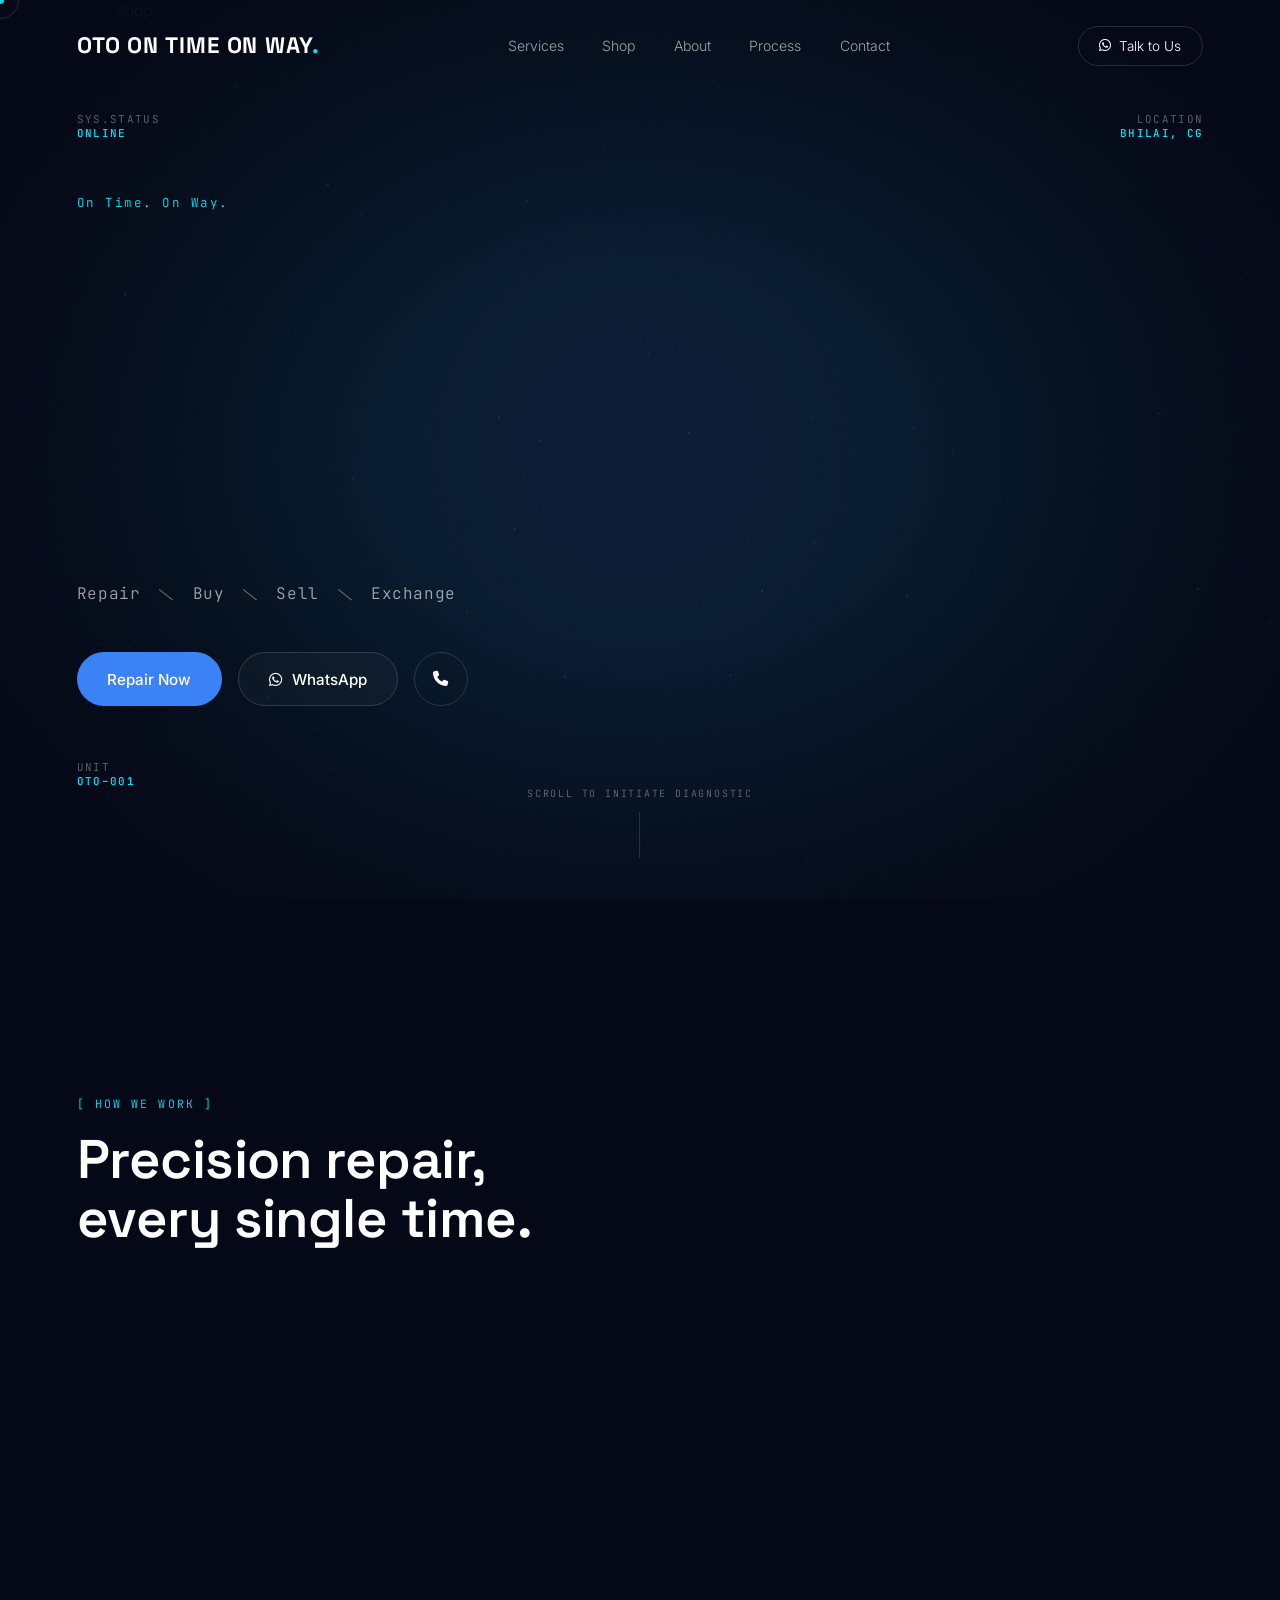
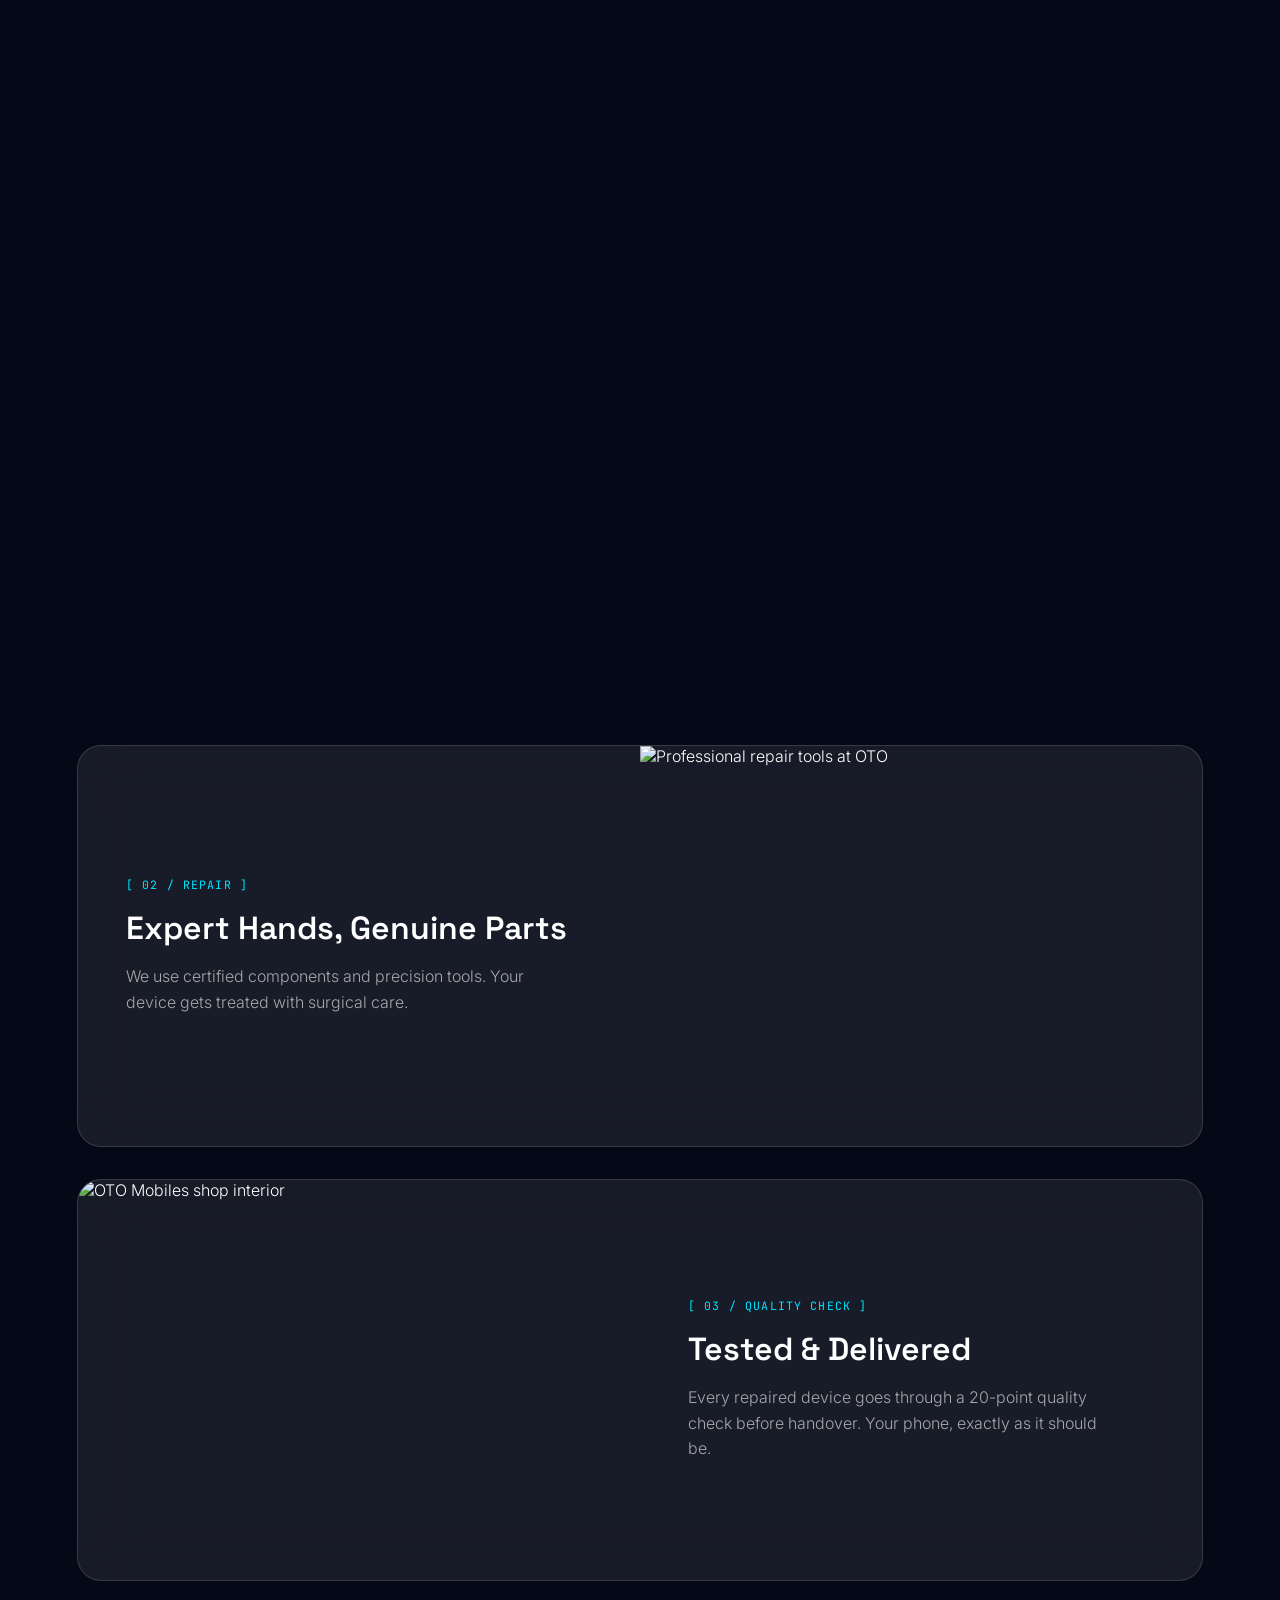
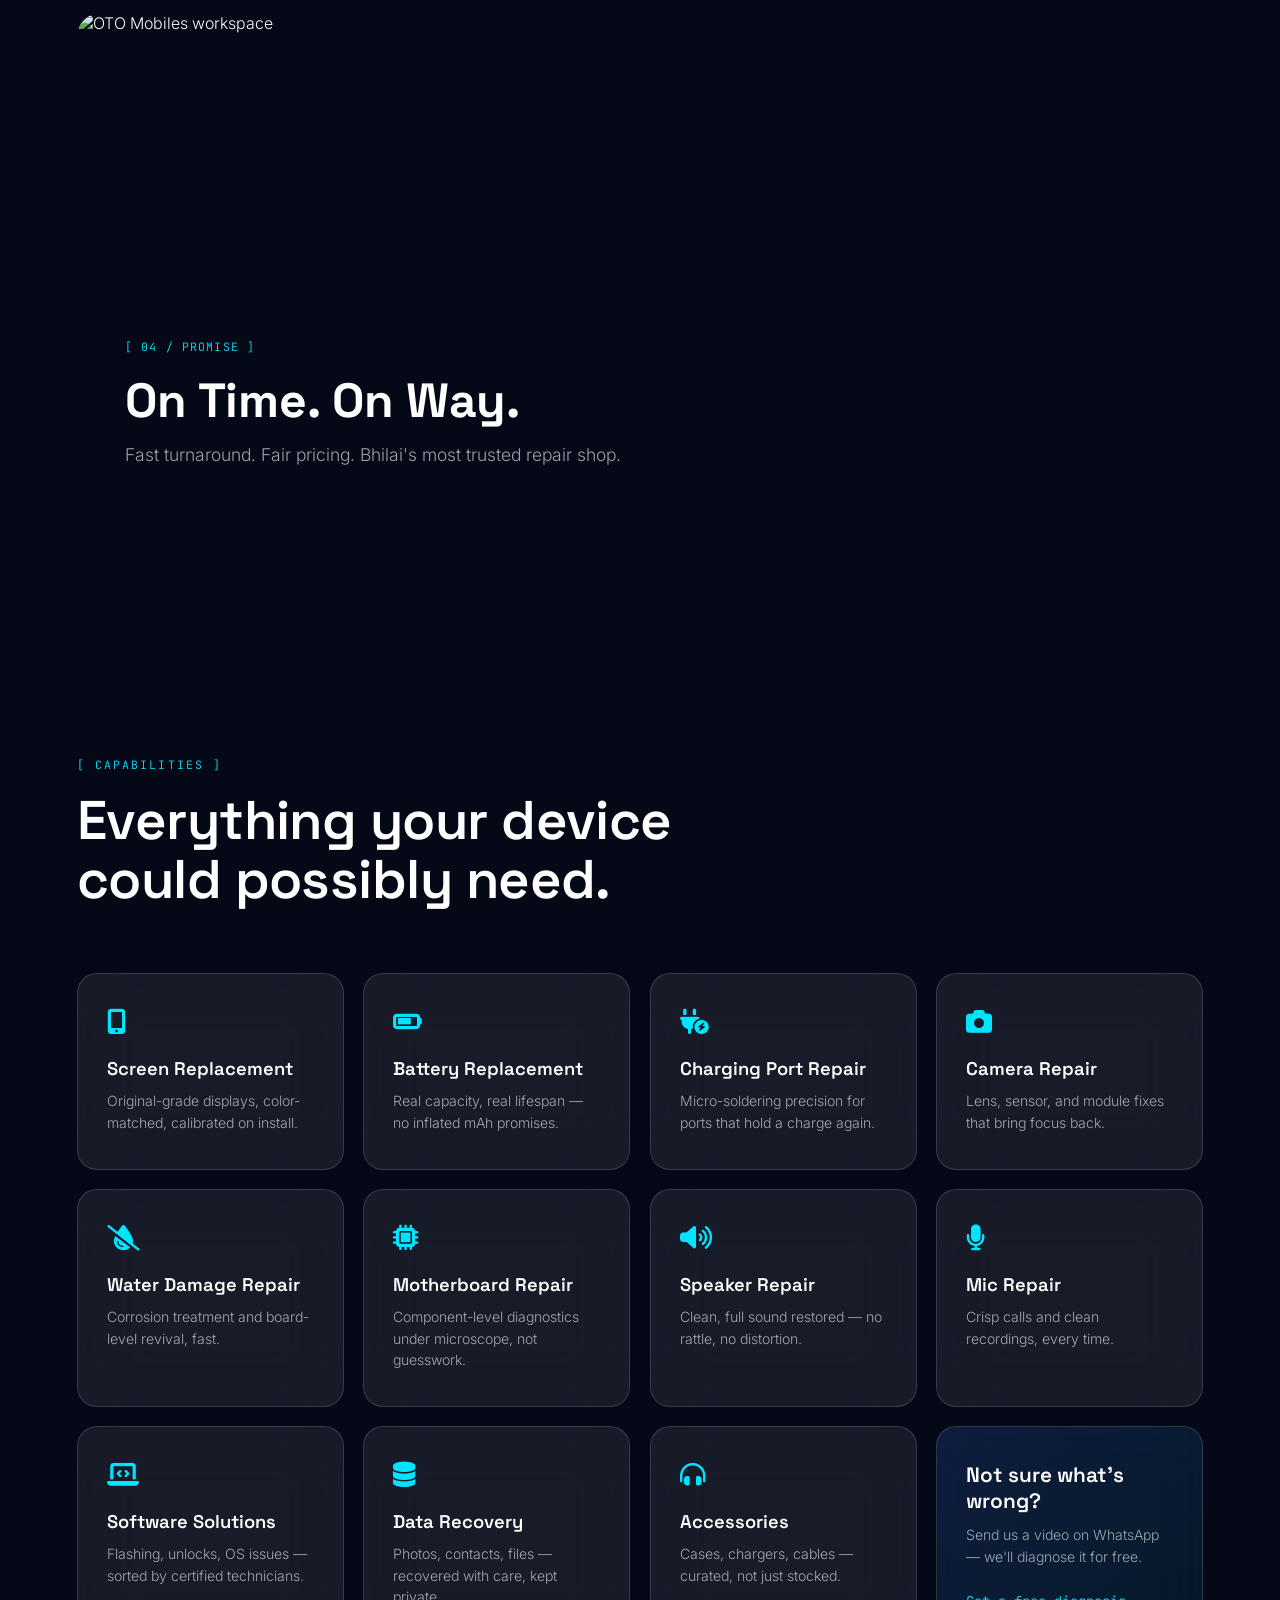
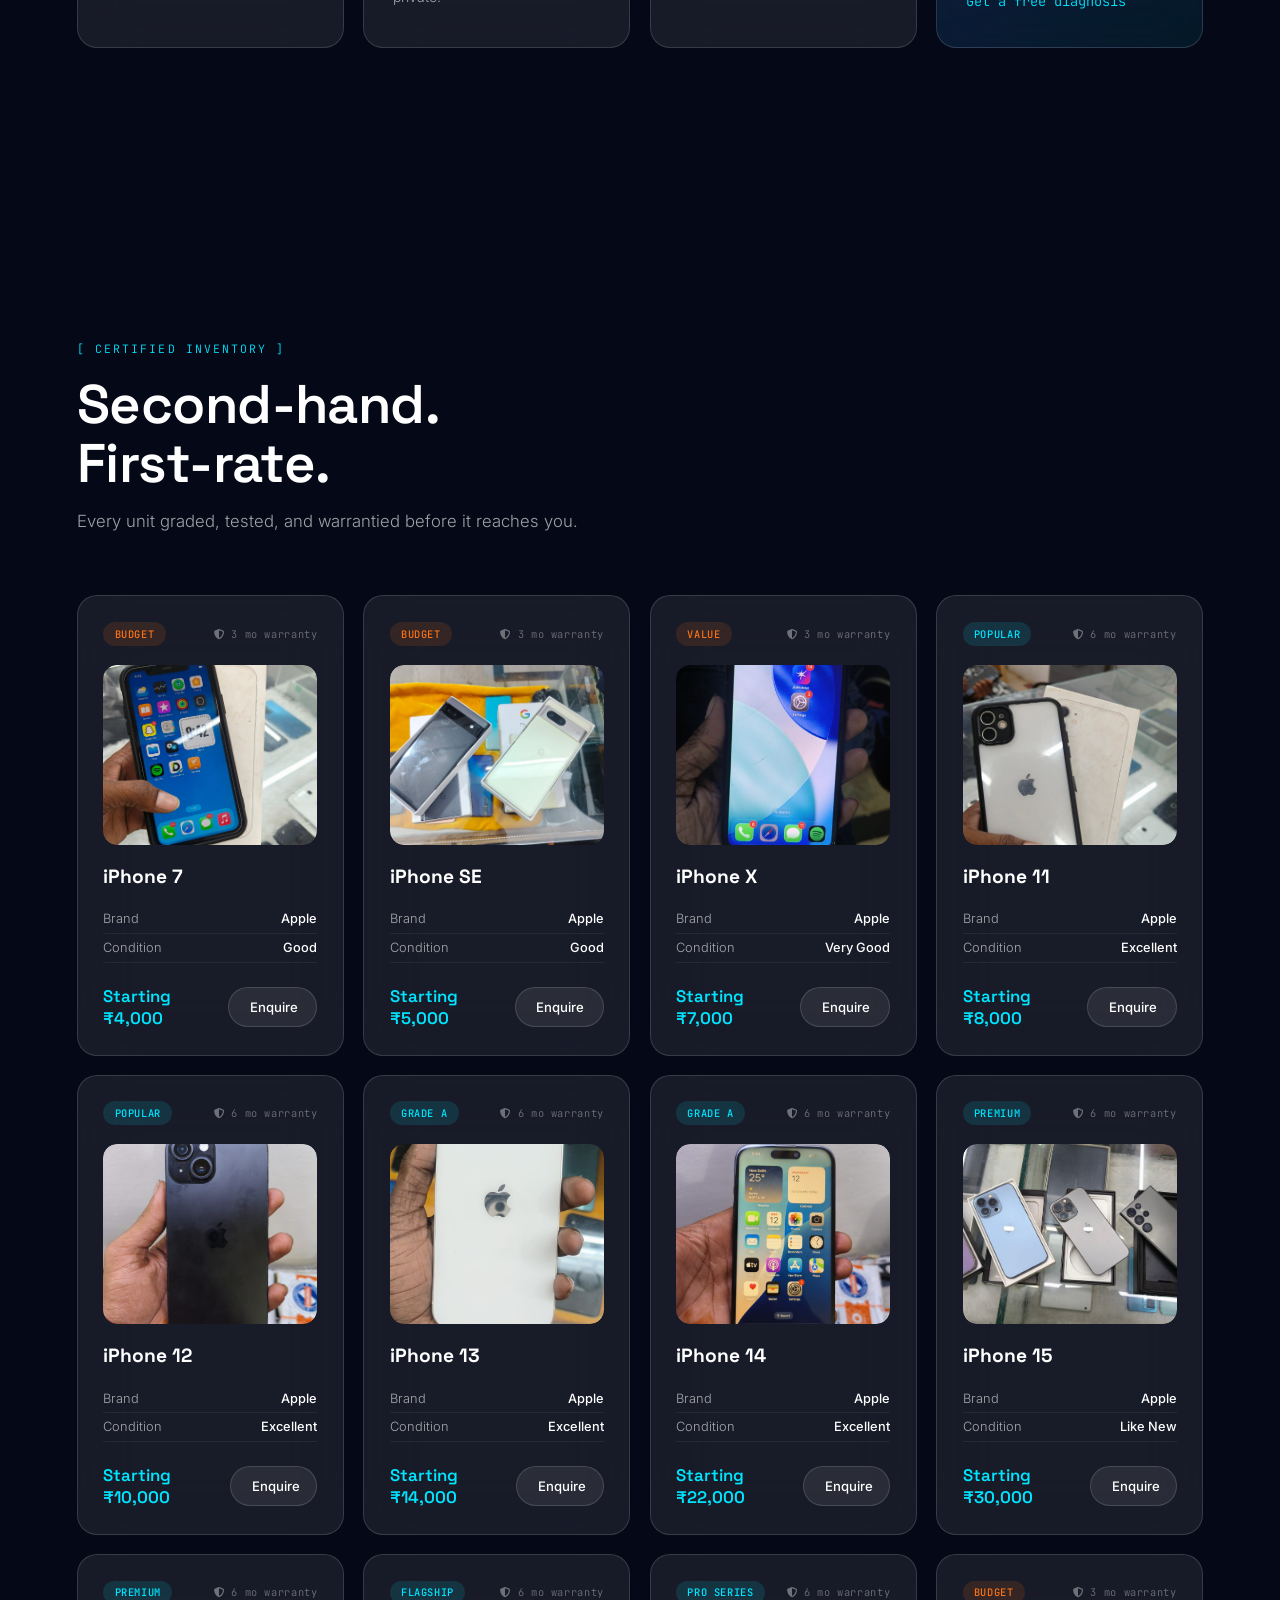
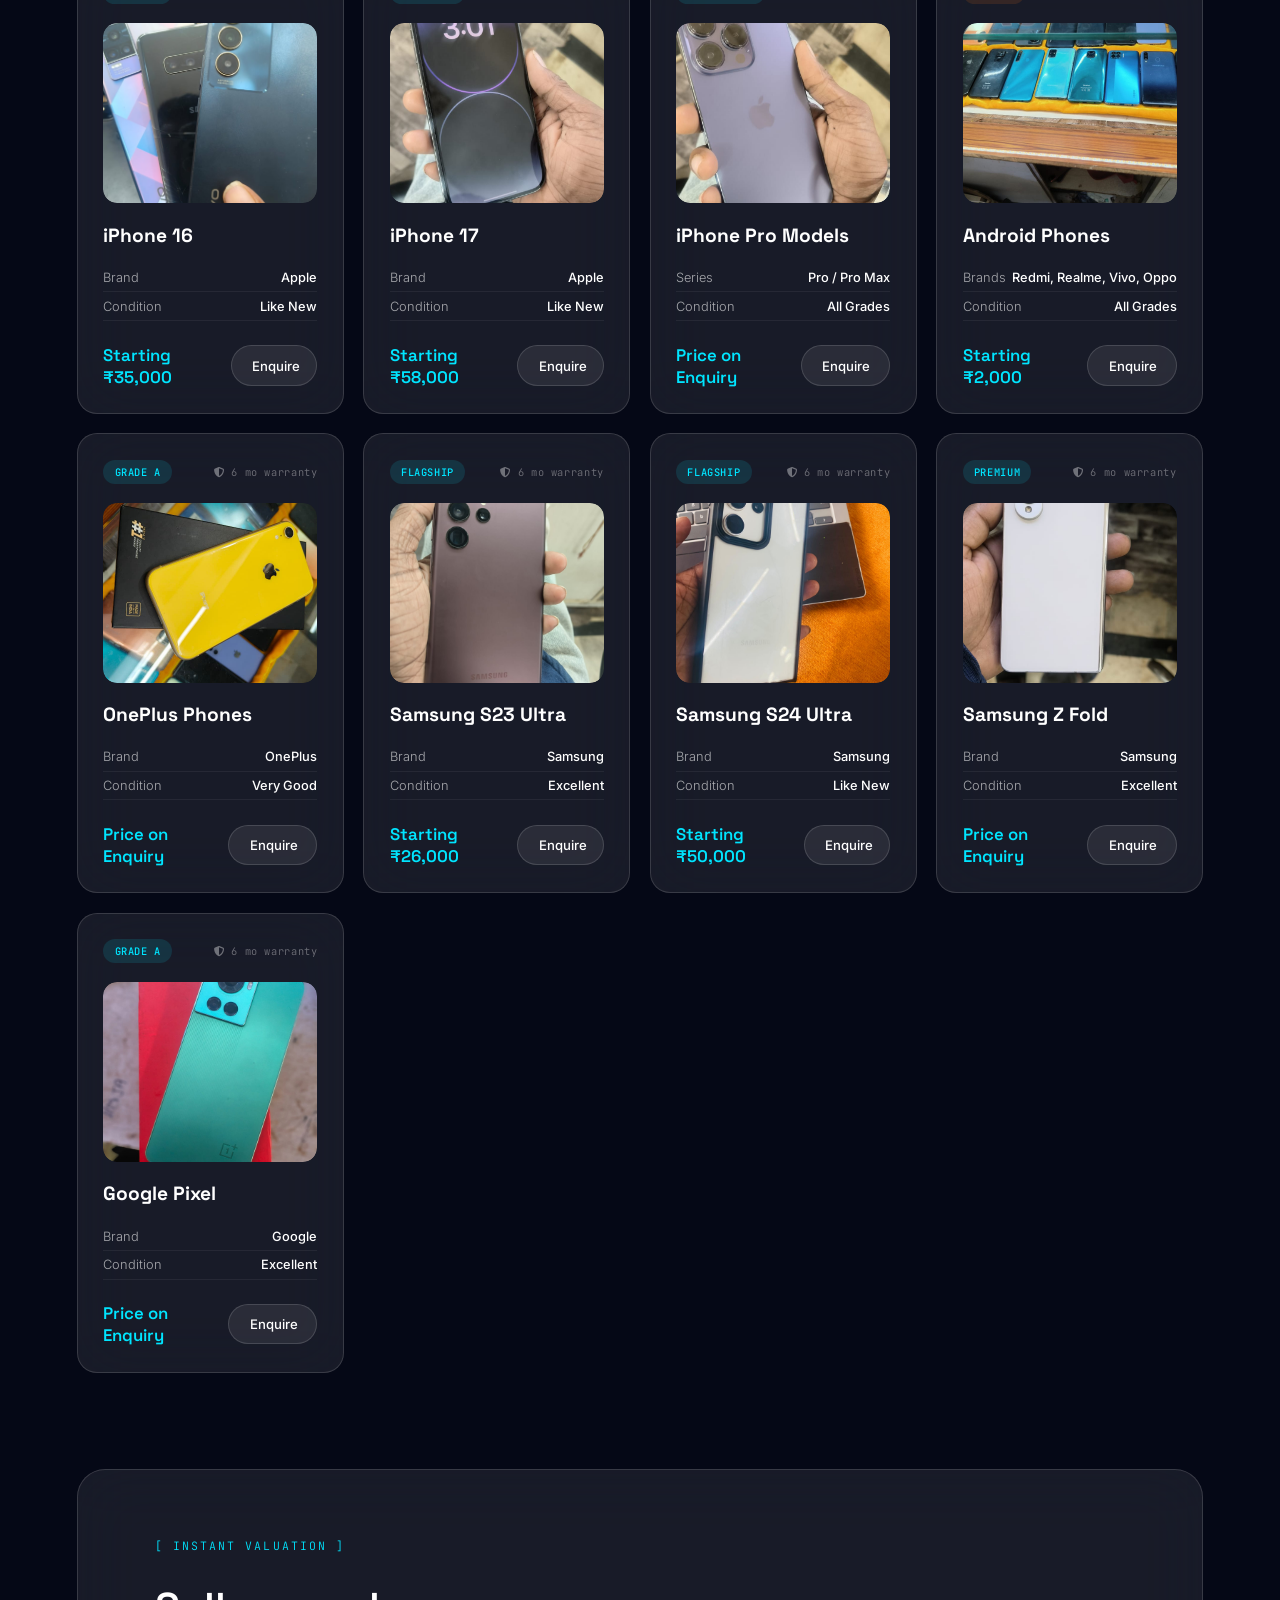
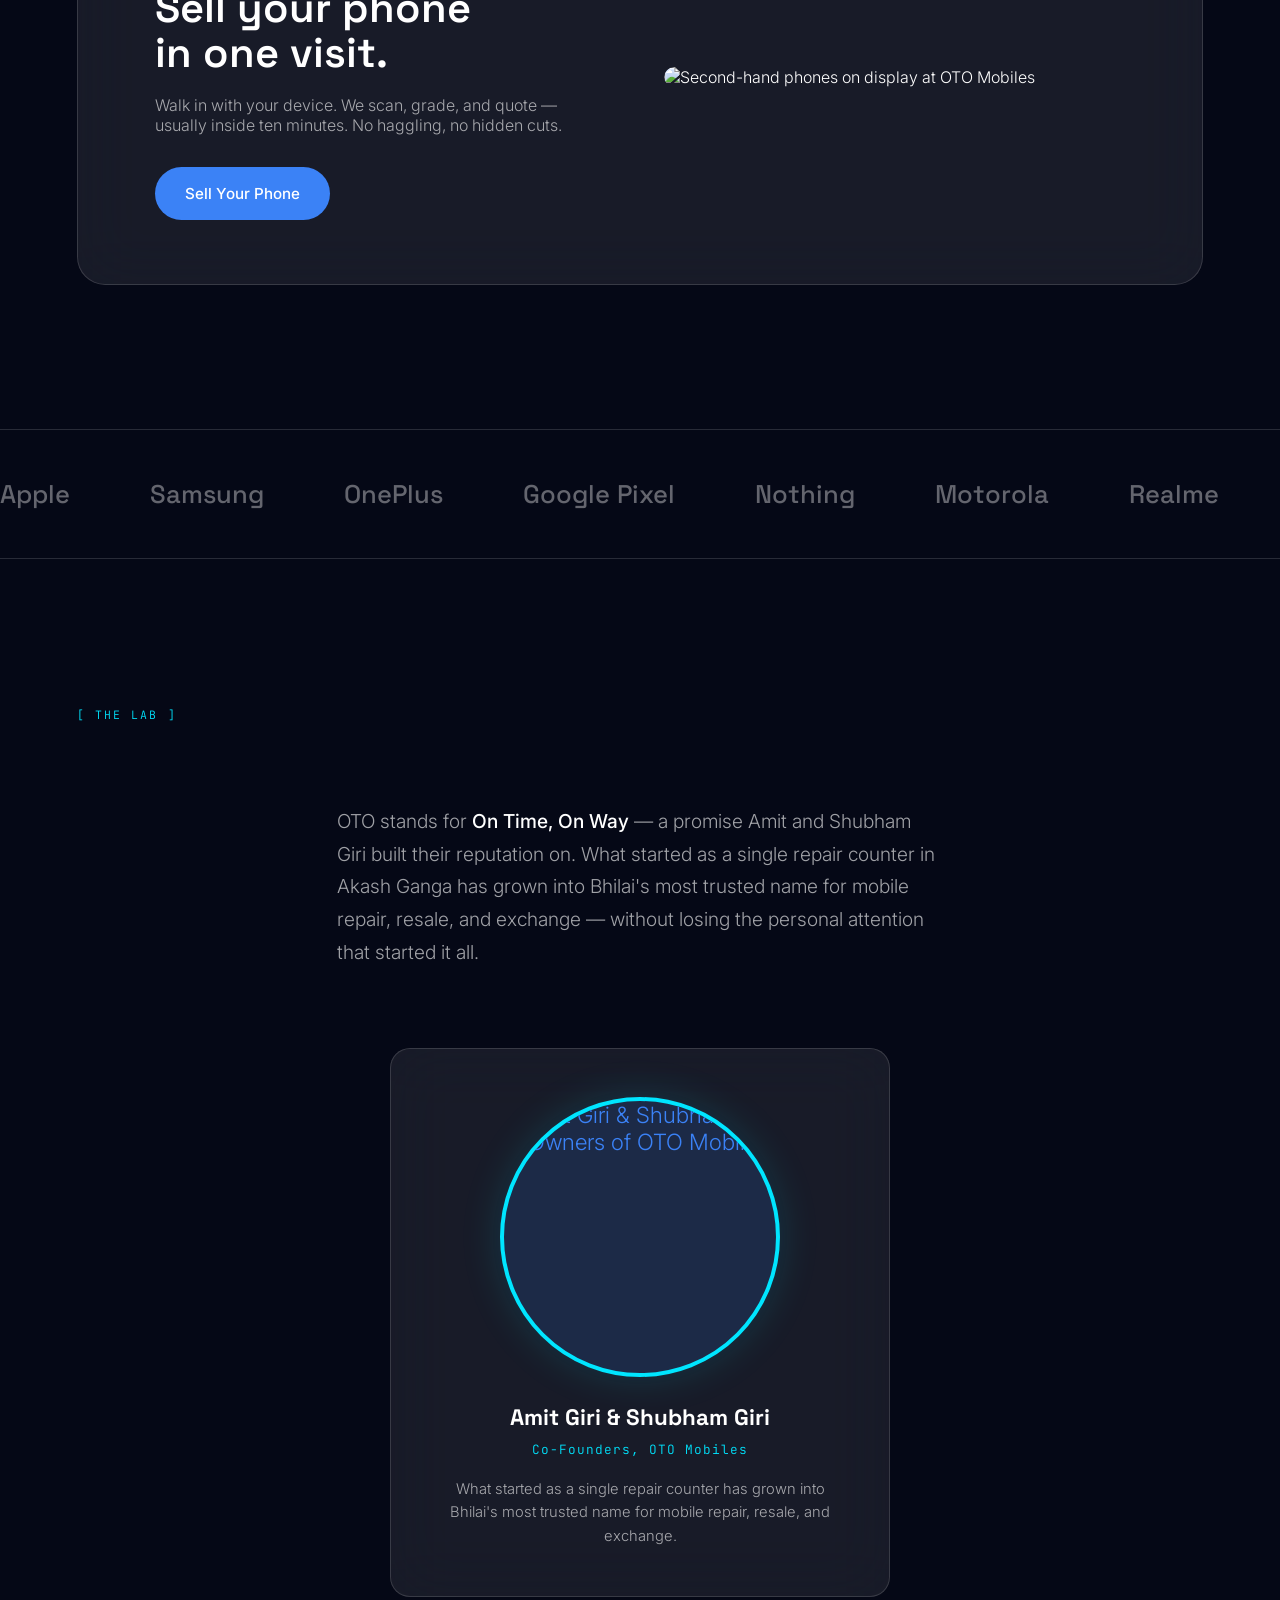
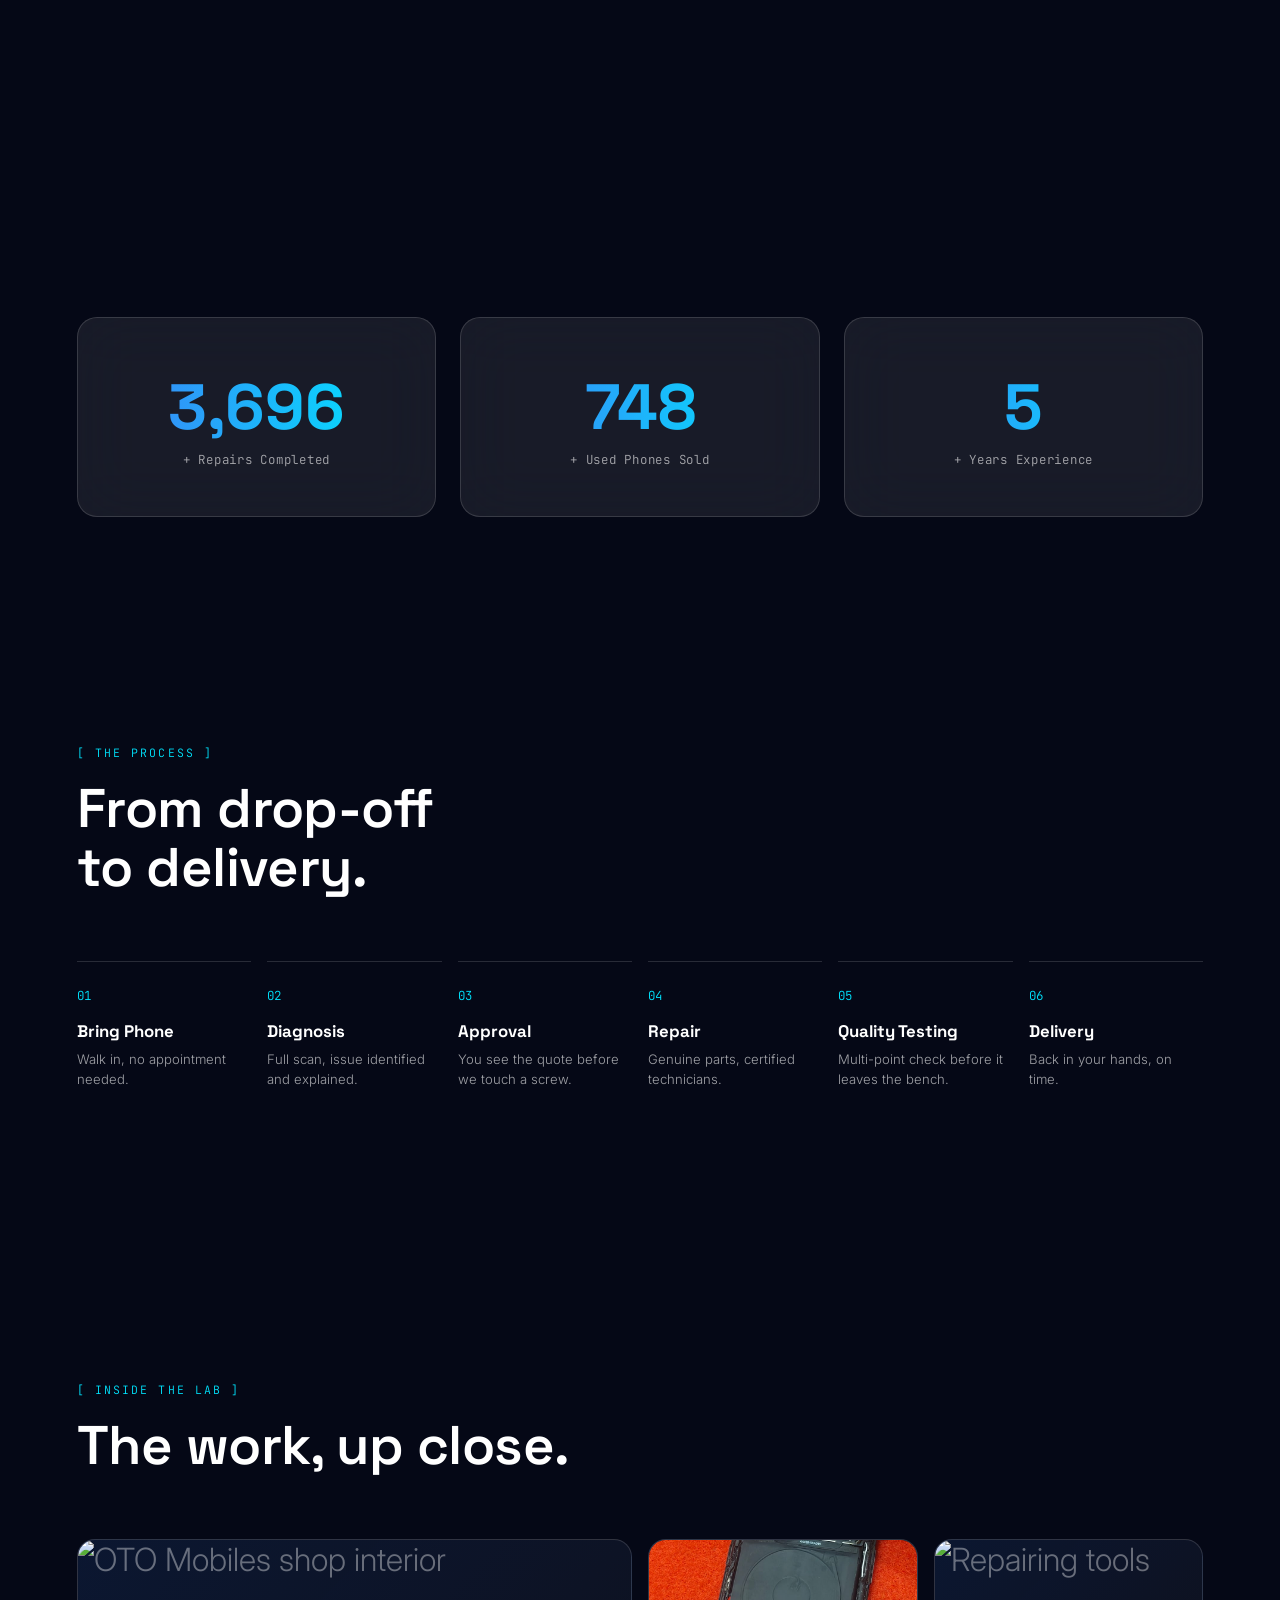
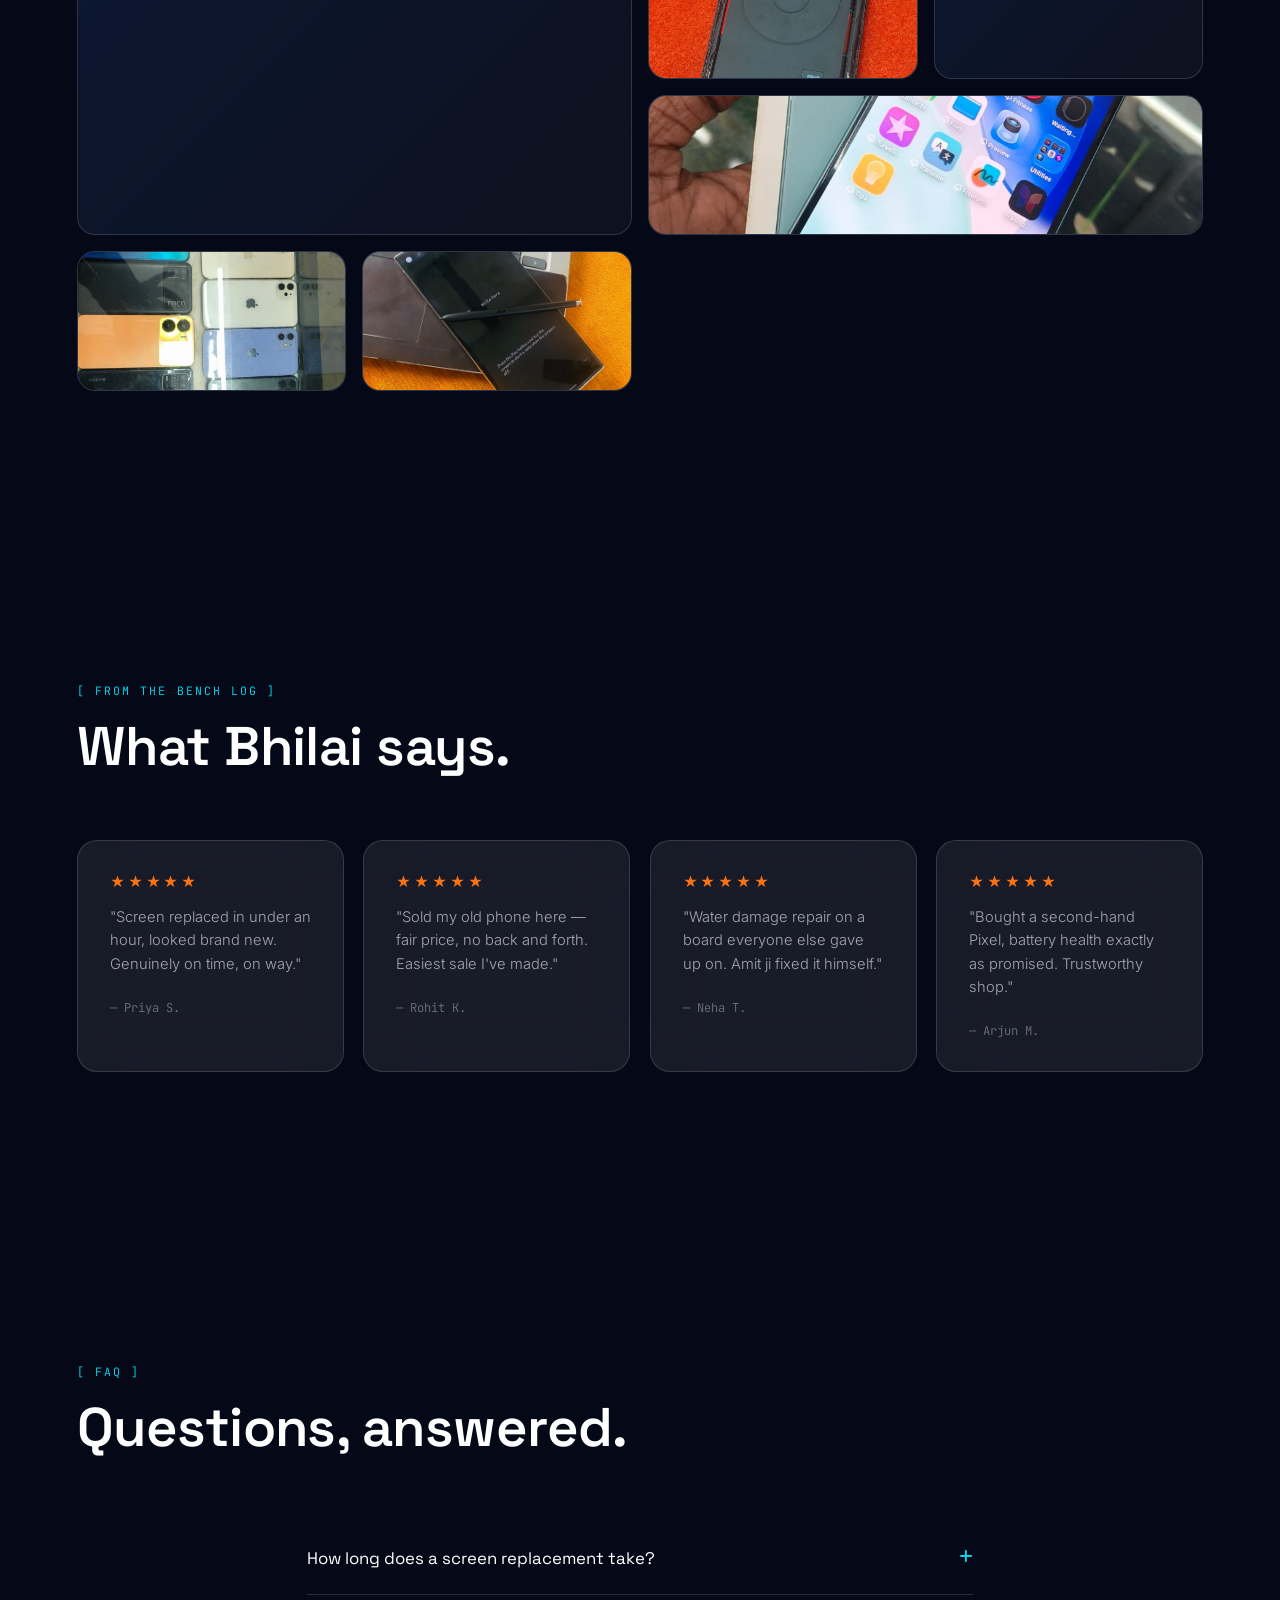
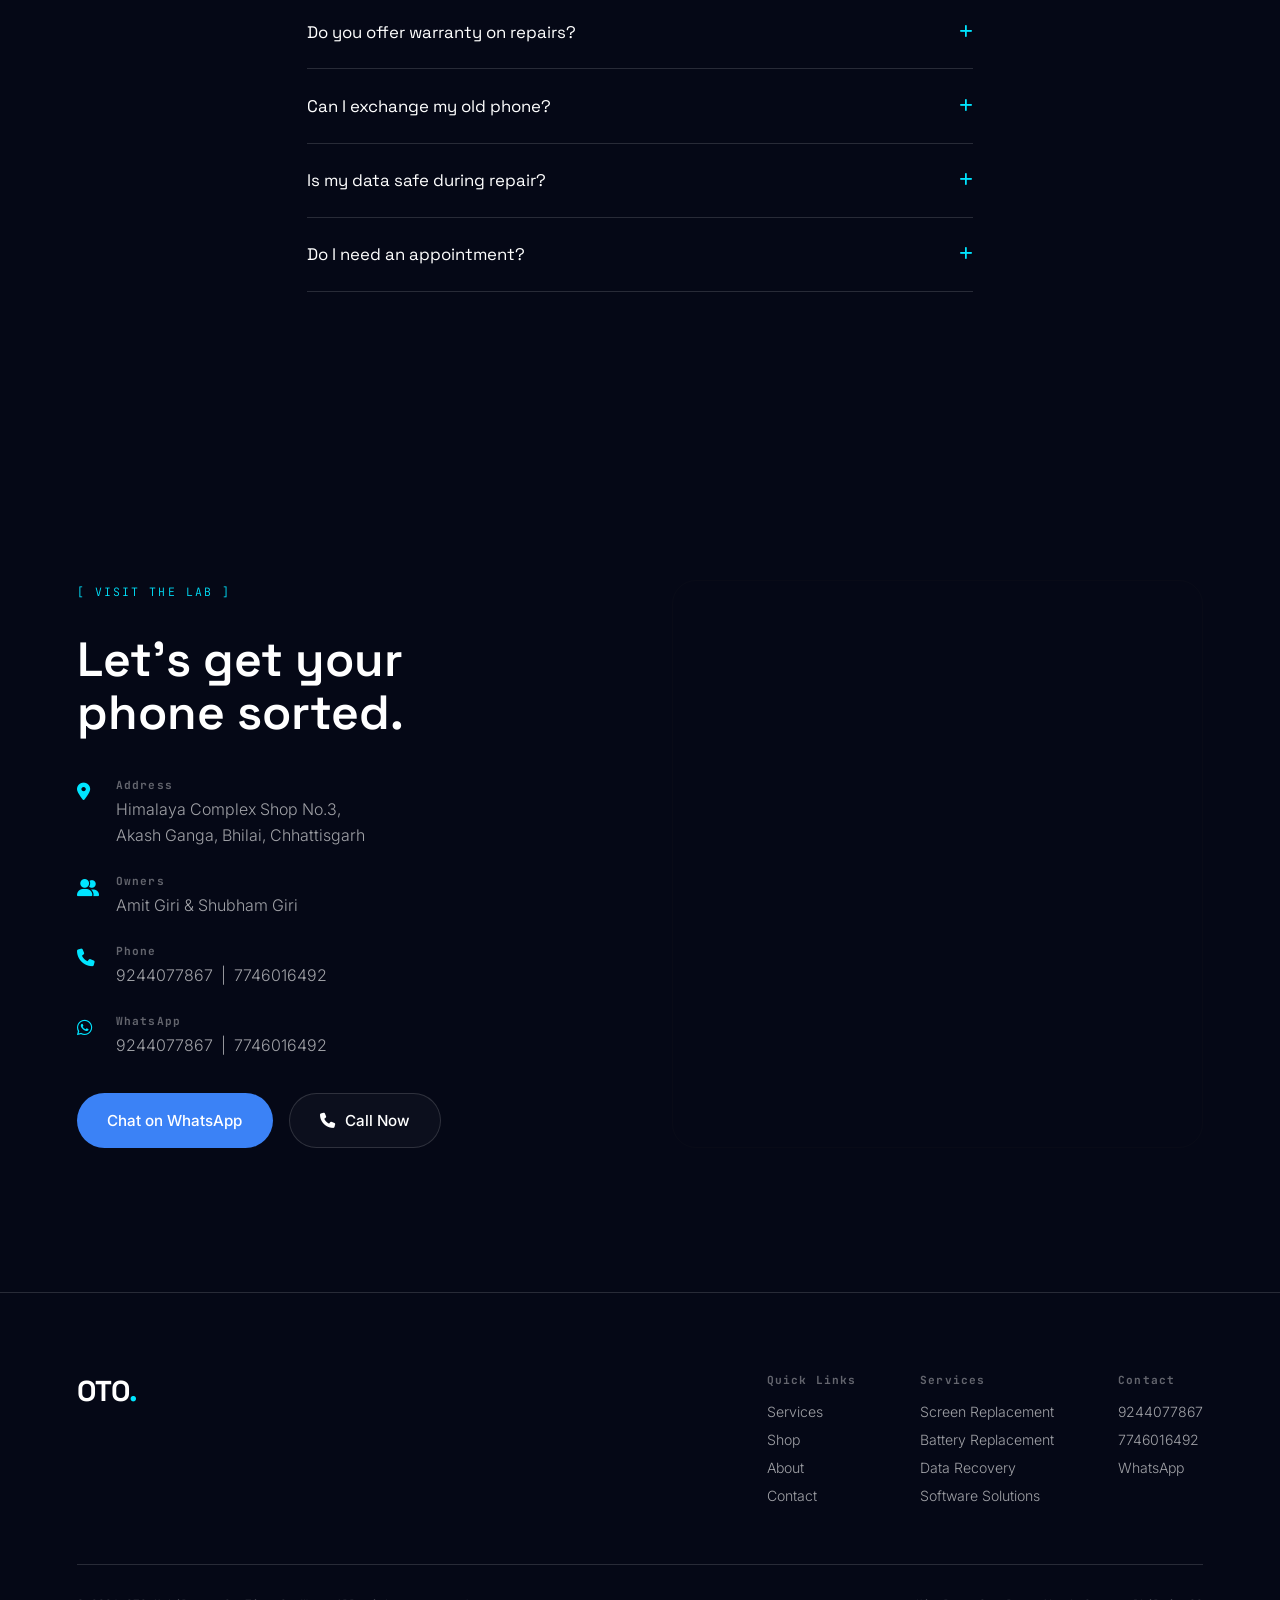
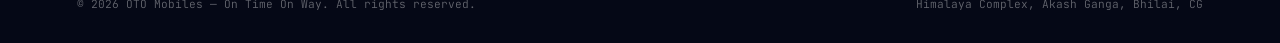
==== index.html @ b036551b "refactor: move index.html, script.js, and style.css to root and update asset paths" ====
<!DOCTYPE html>
<html lang="en">

<head>
  <meta charset="UTF-8">
  <meta name="viewport" content="width=device-width, initial-scale=1.0">
  <title>OTO Mobiles — On Time On Way | Mobile Repair Lab, Bhilai</title>
  <meta name="description"
    content="OTO Mobiles — Bhilai's premium mobile repair laboratory. Screen, battery, motherboard repair, second-hand phones, exchange & data recovery. On Time. On Way.">

  <!-- Open Graph -->
  <meta property="og:title" content="OTO Mobiles — On Time On Way">
  <meta property="og:description" content="Bhilai's premium mobile repair laboratory. Fast, trusted, transparent.">
  <meta property="og:type" content="website">
  <meta property="og:locale" content="en_IN">

  <!-- Twitter -->
  <meta name="twitter:card" content="summary_large_image">
  <meta name="twitter:title" content="OTO Mobiles — On Time On Way">
  <meta name="twitter:description" content="Bhilai's premium mobile repair laboratory.">

  <!-- Schema.org Local Business -->
  <script type="application/ld+json">
{
  "@context": "https://schema.org",
  "@type": "ElectronicsStore",
  "name": "OTO Mobiles",
  "alternateName": "On Time On Way",
  "image": "",
  "telephone": ["+91-9244077867", "+91-7746016492"],
  "address": {
    "@type": "PostalAddress",
    "streetAddress": "Himalaya Complex Shop No.3, Akash Ganga",
    "addressLocality": "Bhilai",
    "addressRegion": "Chhattisgarh",
    "addressCountry": "IN"
  },
  "founder": ["Amit Giri", "Shubham Giri"]
}
</script>

  <link rel="preconnect" href="https://fonts.googleapis.com">
  <link rel="preconnect" href="https://fonts.gstatic.com" crossorigin>
  <link
    href="https://fonts.googleapis.com/css2?family=Space+Grotesk:wght@400;500;600;700&family=Inter:wght@300;400;500;600&family=JetBrains+Mono:wght@400;500&display=swap"
    rel="stylesheet">
  <link rel="stylesheet" href="https://cdnjs.cloudflare.com/ajax/libs/font-awesome/6.5.1/css/all.min.css">
  <link rel="stylesheet" href="style.css">
</head>

<body>

  <!-- ============ PAGE LOADER ============ -->
  <div class="loader" id="loader">
    <div class="loader-inner">
      <div class="loader-mark">OTO</div>
      <div class="loader-bar"><span id="loaderProgress"></span></div>
      <div class="loader-status" id="loaderStatus">INITIALIZING SYSTEM // 00%</div>
    </div>
  </div>

  <!-- ============ CUSTOM CURSOR ============ -->
  <div class="cursor" id="cursor">
    <div class="cursor-dot"></div>
  </div>
  <div class="cursor-ring" id="cursorRing"></div>

  <!-- ============ SCROLL PROGRESS ============ -->
  <div class="scroll-progress" id="scrollProgress"></div>

  <!-- ============ NAV ============ -->
  <header class="nav" id="nav">
    <a href="#hero" class="nav-logo">OTO ON TIME ON WAY<span>.</span></a>
    <nav class="nav-links">
      <a href="#services" data-cursor="hover">Services</a>
      <a href="#shop" data-cursor="hover">Shop</a>
      <a href="#about" data-cursor="hover">About</a>
      <a href="#process" data-cursor="hover">Process</a>
      <a href="#contact" data-cursor="hover">Contact</a>
    </nav>
    <a href="https://wa.me/919244077867" target="_blank" class="nav-cta" data-cursor="hover">
      <i class="fa-brands fa-whatsapp"></i> Talk to Us
    </a>
    <button class="nav-burger" id="navBurger" aria-label="Open menu"><span></span><span></span></button>
  </header>

  <!-- ============ MOBILE MENU ============ -->
  <div class="mobile-menu" id="mobileMenu">
    <a href="#services">01 / Services</a>
    <a href="#shop">02 / Shop</a>
    <a href="#about">03 / About</a>
    <a href="#process">04 / Process</a>
    <a href="#contact">05 / Contact</a>
    <div class="mobile-menu-foot">
      <a href="tel:9244077867">9244077867</a>
      <a href="tel:7746016492">7746016492</a>
    </div>
  </div>

  <main>

    <!-- ============ HERO ============ -->
    <section class="hero" id="hero">
      <div class="hero-bg">
        <img src="assets/hero.png" alt="OTO Mobiles Shop" id="heroBgImg">
      </div>
      <canvas id="heroCanvas"></canvas>
      <div class="hero-noise"></div>
      <div class="hero-vignette"></div>

      <div class="hud hud-tl"><span>SYS.STATUS</span><strong>ONLINE</strong></div>
      <div class="hud hud-tr"><span>LOCATION</span><strong>BHILAI, CG</strong></div>
      <div class="hud hud-bl"><span>UNIT</span><strong>OTO–001</strong></div>

      <div class="hero-content">
        <p class="eyebrow" data-reveal>On Time. On Way.</p>
        <h1 class="hero-title">
          <span class="line" data-reveal-line><span>FAST</span></span>
          <span class="line" data-reveal-line><span>TRUSTED</span></span>
          <span class="line accent" data-reveal-line><span>MOBILE REPAIR</span></span>
        </h1>
        <p class="hero-sub" data-reveal>Repair <i class="fa-solid fa-slash"></i> Buy <i class="fa-solid fa-slash"></i>
          Sell <i class="fa-solid fa-slash"></i> Exchange</p>

        <div class="hero-actions" data-reveal>
          <a href="#services" class="btn btn-primary magnetic" data-cursor="hover">
            <span>Repair Now</span>
          </a>
          <a href="https://wa.me/919244077867" target="_blank" class="btn btn-ghost magnetic" data-cursor="hover">
            <i class="fa-brands fa-whatsapp"></i><span>WhatsApp</span>
          </a>
          <a href="tel:9244077867" class="btn btn-outline-icon magnetic" data-cursor="hover" aria-label="Call now">
            <i class="fa-solid fa-phone"></i>
          </a>
        </div>
      </div>

      <div class="scroll-cue">
        <span>SCROLL TO INITIATE DIAGNOSTIC</span>
        <div class="scroll-cue-line"><i></i></div>
      </div>
    </section><!-- ============ SCROLL STORY / REPAIR SHOWCASE ============ -->
    <section class="story-showcase" id="story">
      <div class="section-head" style="padding-top:6rem;">
        <span class="section-eyebrow">[ HOW WE WORK ]</span>
        <h2>Precision repair,<br>every single time.</h2>
      </div>

      <div class="story-cards">
        <div class="story-card" data-reveal>
          <div class="story-card-img">
            <img src="assets/Phone repair.jpeg" alt="Phone being repaired at OTO Mobiles" loading="lazy">
          </div>
          <div class="story-card-content">
            <span class="tag">[ 01 / DIAGNOSE ]</span>
            <h3>Full Diagnostic Scan</h3>
            <p>Every repair begins with a complete diagnostic — display, battery, board, camera, frame. No guesswork.
            </p>
          </div>
        </div>

        <div class="story-card story-card-reverse" data-reveal>
          <div class="story-card-img">
            <img src="assets/repairing-tool.png" alt="Professional repair tools at OTO" loading="lazy">
          </div>
          <div class="story-card-content">
            <span class="tag">[ 02 / REPAIR ]</span>
            <h3>Expert Hands, Genuine Parts</h3>
            <p>We use certified components and precision tools. Your device gets treated with surgical care.</p>
          </div>
        </div>

        <div class="story-card" data-reveal>
          <div class="story-card-img">
            <img src="assets/Shop-interior.png" alt="OTO Mobiles shop interior" loading="lazy">
          </div>
          <div class="story-card-content">
            <span class="tag">[ 03 / QUALITY CHECK ]</span>
            <h3>Tested & Delivered</h3>
            <p>Every repaired device goes through a 20-point quality check before handover. Your phone, exactly as it
              should be.</p>
          </div>
        </div>

        <div class="story-fullwidth" data-reveal>
          <img src="assets/hero.png" alt="OTO Mobiles workspace" loading="lazy">
          <div class="story-fullwidth-overlay">
            <span class="tag">[ 04 / PROMISE ]</span>
            <h3>On Time. On Way.</h3>
            <p>Fast turnaround. Fair pricing. Bhilai's most trusted repair shop.</p>
          </div>
        </div>
      </div>
    </section>

    <!-- ============ SERVICES ============ -->
    <section class="services" id="services">
      <div class="section-head">
        <span class="section-eyebrow">[ CAPABILITIES ]</span>
        <h2>Everything your device<br>could possibly need.</h2>
      </div>

      <div class="services-grid">
        <article class="service-card" data-tilt>
          <i class="fa-solid fa-mobile-screen-button"></i>
          <h3>Screen Replacement</h3>
          <p>Original-grade displays, color-matched, calibrated on install.</p>
        </article>
        <article class="service-card" data-tilt>
          <i class="fa-solid fa-battery-three-quarters"></i>
          <h3>Battery Replacement</h3>
          <p>Real capacity, real lifespan — no inflated mAh promises.</p>
        </article>
        <article class="service-card" data-tilt>
          <i class="fa-solid fa-plug-circle-bolt"></i>
          <h3>Charging Port Repair</h3>
          <p>Micro-soldering precision for ports that hold a charge again.</p>
        </article>
        <article class="service-card" data-tilt>
          <i class="fa-solid fa-camera"></i>
          <h3>Camera Repair</h3>
          <p>Lens, sensor, and module fixes that bring focus back.</p>
        </article>
        <article class="service-card" data-tilt>
          <i class="fa-solid fa-droplet-slash"></i>
          <h3>Water Damage Repair</h3>
          <p>Corrosion treatment and board-level revival, fast.</p>
        </article>
        <article class="service-card" data-tilt>
          <i class="fa-solid fa-microchip"></i>
          <h3>Motherboard Repair</h3>
          <p>Component-level diagnostics under microscope, not guesswork.</p>
        </article>
        <article class="service-card" data-tilt>
          <i class="fa-solid fa-volume-high"></i>
          <h3>Speaker Repair</h3>
          <p>Clean, full sound restored — no rattle, no distortion.</p>
        </article>
        <article class="service-card" data-tilt>
          <i class="fa-solid fa-microphone"></i>
          <h3>Mic Repair</h3>
          <p>Crisp calls and clean recordings, every time.</p>
        </article>
        <article class="service-card" data-tilt>
          <i class="fa-solid fa-laptop-code"></i>
          <h3>Software Solutions</h3>
          <p>Flashing, unlocks, OS issues — sorted by certified technicians.</p>
        </article>
        <article class="service-card" data-tilt>
          <i class="fa-solid fa-database"></i>
          <h3>Data Recovery</h3>
          <p>Photos, contacts, files — recovered with care, kept private.</p>
        </article>
        <article class="service-card" data-tilt>
          <i class="fa-solid fa-headphones-simple"></i>
          <h3>Accessories</h3>
          <p>Cases, chargers, cables — curated, not just stocked.</p>
        </article>
        <article class="service-card service-card-cta" data-tilt>
          <h3>Not sure what's wrong?</h3>
          <p>Send us a video on WhatsApp — we'll diagnose it for free.</p>
          <a href="https://wa.me/919244077867" target="_blank" class="link-arrow" data-cursor="hover">Get a free
            diagnosis <i class="fa-solid fa-arrow-up-right"></i></a>
        </article>
      </div>
    </section>

    <!-- ============ BUY SECOND-HAND PHONES ============ -->
    <section class="shop" id="shop">
      <div class="section-head">
        <span class="section-eyebrow">[ CERTIFIED INVENTORY ]</span>
        <h2>Second-hand.<br>First-rate.</h2>
        <p class="section-sub">Every unit graded, tested, and warrantied before it reaches you.</p>
      </div>

      <div class="phone-grid">
        <!-- iPhone 7 -->
        <article class="phone-card" data-reveal>
          <div class="phone-card-top">
            <span class="phone-condition condition-b">BUDGET</span>
            <span class="phone-warranty"><i class="fa-solid fa-shield-halved"></i> 3 mo warranty</span>
          </div>
          <div class="phone-img"><img src="assets/WhatsApp Image 2026-06-30 at 18.28.44 (2).jpeg" alt="iPhone 7"
              loading="lazy"></div>
          <h3>iPhone 7</h3>
          <ul class="phone-specs">
            <li><span>Brand</span><strong>Apple</strong></li>
            <li><span>Condition</span><strong>Good</strong></li>
          </ul>
          <div class="phone-foot">
            <span class="phone-price">Starting ₹4,000</span>
            <a href="https://wa.me/919244077867?text=Hi%2C%20I'm%20interested%20in%20the%20iPhone%207%20listed%20on%20your%20site"
              target="_blank" class="btn btn-sm" data-cursor="hover">Enquire</a>
          </div>
        </article>

        <!-- iPhone SE -->
        <article class="phone-card" data-reveal>
          <div class="phone-card-top">
            <span class="phone-condition condition-b">BUDGET</span>
            <span class="phone-warranty"><i class="fa-solid fa-shield-halved"></i> 3 mo warranty</span>
          </div>
          <div class="phone-img"><img src="assets/WhatsApp Image 2026-06-30 at 18.28.40.jpeg" alt="iPhone SE"
              loading="lazy"></div>
          <h3>iPhone SE</h3>
          <ul class="phone-specs">
            <li><span>Brand</span><strong>Apple</strong></li>
            <li><span>Condition</span><strong>Good</strong></li>
          </ul>
          <div class="phone-foot">
            <span class="phone-price">Starting ₹5,000</span>
            <a href="https://wa.me/919244077867?text=Hi%2C%20I'm%20interested%20in%20the%20iPhone%20SE%20listed%20on%20your%20site"
              target="_blank" class="btn btn-sm" data-cursor="hover">Enquire</a>
          </div>
        </article>

        <!-- iPhone X -->
        <article class="phone-card" data-reveal>
          <div class="phone-card-top">
            <span class="phone-condition condition-b">VALUE</span>
            <span class="phone-warranty"><i class="fa-solid fa-shield-halved"></i> 3 mo warranty</span>
          </div>
          <div class="phone-img"><img src="assets/WhatsApp Image 2026-06-30 at 18.28.34 (1).jpeg" alt="iPhone X"
              loading="lazy"></div>
          <h3>iPhone X</h3>
          <ul class="phone-specs">
            <li><span>Brand</span><strong>Apple</strong></li>
            <li><span>Condition</span><strong>Very Good</strong></li>
          </ul>
          <div class="phone-foot">
            <span class="phone-price">Starting ₹7,000</span>
            <a href="https://wa.me/919244077867?text=Hi%2C%20I'm%20interested%20in%20the%20iPhone%20X%20listed%20on%20your%20site"
              target="_blank" class="btn btn-sm" data-cursor="hover">Enquire</a>
          </div>
        </article>

        <!-- iPhone 11 -->
        <article class="phone-card" data-reveal>
          <div class="phone-card-top">
            <span class="phone-condition condition-a">POPULAR</span>
            <span class="phone-warranty"><i class="fa-solid fa-shield-halved"></i> 6 mo warranty</span>
          </div>
          <div class="phone-img"><img src="assets/WhatsApp Image 2026-06-30 at 18.28.44 (1).jpeg" alt="iPhone 11"
              loading="lazy"></div>
          <h3>iPhone 11</h3>
          <ul class="phone-specs">
            <li><span>Brand</span><strong>Apple</strong></li>
            <li><span>Condition</span><strong>Excellent</strong></li>
          </ul>
          <div class="phone-foot">
            <span class="phone-price">Starting ₹8,000</span>
            <a href="https://wa.me/919244077867?text=Hi%2C%20I'm%20interested%20in%20the%20iPhone%2011%20listed%20on%20your%20site"
              target="_blank" class="btn btn-sm" data-cursor="hover">Enquire</a>
          </div>
        </article>

        <!-- iPhone 12 -->
        <article class="phone-card" data-reveal>
          <div class="phone-card-top">
            <span class="phone-condition condition-a">POPULAR</span>
            <span class="phone-warranty"><i class="fa-solid fa-shield-halved"></i> 6 mo warranty</span>
          </div>
          <div class="phone-img"><img src="assets/WhatsApp Image 2026-06-30 at 18.28.39 (1).jpeg" alt="iPhone 12"
              loading="lazy"></div>
          <h3>iPhone 12</h3>
          <ul class="phone-specs">
            <li><span>Brand</span><strong>Apple</strong></li>
            <li><span>Condition</span><strong>Excellent</strong></li>
          </ul>
          <div class="phone-foot">
            <span class="phone-price">Starting ₹10,000</span>
            <a href="https://wa.me/919244077867?text=Hi%2C%20I'm%20interested%20in%20the%20iPhone%2012%20listed%20on%20your%20site"
              target="_blank" class="btn btn-sm" data-cursor="hover">Enquire</a>
          </div>
        </article>

        <!-- iPhone 13 -->
        <article class="phone-card" data-reveal>
          <div class="phone-card-top">
            <span class="phone-condition condition-a">GRADE A</span>
            <span class="phone-warranty"><i class="fa-solid fa-shield-halved"></i> 6 mo warranty</span>
          </div>
          <div class="phone-img"><img src="assets/WhatsApp Image 2026-06-30 at 18.28.31.jpeg" alt="iPhone 13"
              loading="lazy"></div>
          <h3>iPhone 13</h3>
          <ul class="phone-specs">
            <li><span>Brand</span><strong>Apple</strong></li>
            <li><span>Condition</span><strong>Excellent</strong></li>
          </ul>
          <div class="phone-foot">
            <span class="phone-price">Starting ₹14,000</span>
            <a href="https://wa.me/919244077867?text=Hi%2C%20I'm%20interested%20in%20the%20iPhone%2013%20listed%20on%20your%20site"
              target="_blank" class="btn btn-sm" data-cursor="hover">Enquire</a>
          </div>
        </article>

        <!-- iPhone 14 -->
        <article class="phone-card" data-reveal>
          <div class="phone-card-top">
            <span class="phone-condition condition-a">GRADE A</span>
            <span class="phone-warranty"><i class="fa-solid fa-shield-halved"></i> 6 mo warranty</span>
          </div>
          <div class="phone-img"><img src="assets/WhatsApp Image 2026-06-30 at 18.28.39 (2).jpeg" alt="iPhone 14"
              loading="lazy"></div>
          <h3>iPhone 14</h3>
          <ul class="phone-specs">
            <li><span>Brand</span><strong>Apple</strong></li>
            <li><span>Condition</span><strong>Excellent</strong></li>
          </ul>
          <div class="phone-foot">
            <span class="phone-price">Starting ₹22,000</span>
            <a href="https://wa.me/919244077867?text=Hi%2C%20I'm%20interested%20in%20the%20iPhone%2014%20listed%20on%20your%20site"
              target="_blank" class="btn btn-sm" data-cursor="hover">Enquire</a>
          </div>
        </article>

        <!-- iPhone 15 -->
        <article class="phone-card" data-reveal>
          <div class="phone-card-top">
            <span class="phone-condition condition-a">PREMIUM</span>
            <span class="phone-warranty"><i class="fa-solid fa-shield-halved"></i> 6 mo warranty</span>
          </div>
          <div class="phone-img"><img src="assets/WhatsApp Image 2026-06-30 at 18.28.43.jpeg" alt="iPhone 15"
              loading="lazy"></div>
          <h3>iPhone 15</h3>
          <ul class="phone-specs">
            <li><span>Brand</span><strong>Apple</strong></li>
            <li><span>Condition</span><strong>Like New</strong></li>
          </ul>
          <div class="phone-foot">
            <span class="phone-price">Starting ₹30,000</span>
            <a href="https://wa.me/919244077867?text=Hi%2C%20I'm%20interested%20in%20the%20iPhone%2015%20listed%20on%20your%20site"
              target="_blank" class="btn btn-sm" data-cursor="hover">Enquire</a>
          </div>
        </article>

        <!-- iPhone 16 -->
        <article class="phone-card" data-reveal>
          <div class="phone-card-top">
            <span class="phone-condition condition-a">PREMIUM</span>
            <span class="phone-warranty"><i class="fa-solid fa-shield-halved"></i> 6 mo warranty</span>
          </div>
          <div class="phone-img"><img src="assets/WhatsApp Image 2026-06-30 at 18.28.42 (1).jpeg" alt="iPhone 16"
              loading="lazy"></div>
          <h3>iPhone 16</h3>
          <ul class="phone-specs">
            <li><span>Brand</span><strong>Apple</strong></li>
            <li><span>Condition</span><strong>Like New</strong></li>
          </ul>
          <div class="phone-foot">
            <span class="phone-price">Starting ₹35,000</span>
            <a href="https://wa.me/919244077867?text=Hi%2C%20I'm%20interested%20in%20the%20iPhone%2016%20listed%20on%20your%20site"
              target="_blank" class="btn btn-sm" data-cursor="hover">Enquire</a>
          </div>
        </article>

        <!-- iPhone 17 -->
        <article class="phone-card" data-reveal>
          <div class="phone-card-top">
            <span class="phone-condition condition-a">FLAGSHIP</span>
            <span class="phone-warranty"><i class="fa-solid fa-shield-halved"></i> 6 mo warranty</span>
          </div>
          <div class="phone-img"><img src="assets/WhatsApp Image 2026-06-30 at 18.28.33 (1).jpeg" alt="iPhone 14 Pro"
              loading="lazy"></div>
          <h3>iPhone 17</h3>
          <ul class="phone-specs">
            <li><span>Brand</span><strong>Apple</strong></li>
            <li><span>Condition</span><strong>Like New</strong></li>
          </ul>
          <div class="phone-foot">
            <span class="phone-price">Starting ₹58,000</span>
            <a href="https://wa.me/919244077867?text=Hi%2C%20I'm%20interested%20in%20the%20iPhone%2017%20listed%20on%20your%20site"
              target="_blank" class="btn btn-sm" data-cursor="hover">Enquire</a>
          </div>
        </article>

        <!-- Pro Models -->
        <article class="phone-card" data-reveal>
          <div class="phone-card-top">
            <span class="phone-condition condition-a">PRO SERIES</span>
            <span class="phone-warranty"><i class="fa-solid fa-shield-halved"></i> 6 mo warranty</span>
          </div>
          <div class="phone-img"><img src="assets/WhatsApp Image 2026-06-30 at 18.28.33 (2).jpeg"
              alt="iPhone Pro Models" loading="lazy"></div>
          <h3>iPhone Pro Models</h3>
          <ul class="phone-specs">
            <li><span>Series</span><strong>Pro / Pro Max</strong></li>
            <li><span>Condition</span><strong>All Grades</strong></li>
          </ul>
          <div class="phone-foot">
            <span class="phone-price">Price on Enquiry</span>
            <a href="https://wa.me/919244077867?text=Hi%2C%20I'm%20interested%20in%20iPhone%20Pro%20models%20listed%20on%20your%20site"
              target="_blank" class="btn btn-sm" data-cursor="hover">Enquire</a>
          </div>
        </article>

        <!-- Android Budget -->
        <article class="phone-card" data-reveal>
          <div class="phone-card-top">
            <span class="phone-condition condition-b">BUDGET</span>
            <span class="phone-warranty"><i class="fa-solid fa-shield-halved"></i> 3 mo warranty</span>
          </div>
          <div class="phone-img"><img src="assets/WhatsApp Image 2026-06-30 at 18.28.34 (2).jpeg"
              alt="Android Phones" loading="lazy"></div>
          <h3>Android Phones</h3>
          <ul class="phone-specs">
            <li><span>Brands</span><strong>Redmi, Realme, Vivo, Oppo</strong></li>
            <li><span>Condition</span><strong>All Grades</strong></li>
          </ul>
          <div class="phone-foot">
            <span class="phone-price">Starting ₹2,000</span>
            <a href="https://wa.me/919244077867?text=Hi%2C%20I'm%20interested%20in%20Android%20phones%20listed%20on%20your%20site"
              target="_blank" class="btn btn-sm" data-cursor="hover">Enquire</a>
          </div>
        </article>

        <!-- OnePlus -->
        <article class="phone-card" data-reveal>
          <div class="phone-card-top">
            <span class="phone-condition condition-a">GRADE A</span>
            <span class="phone-warranty"><i class="fa-solid fa-shield-halved"></i> 6 mo warranty</span>
          </div>
          <div class="phone-img"><img src="assets/WhatsApp Image 2026-06-30 at 18.28.40 (2).jpeg" alt="OnePlus Phone"
              loading="lazy"></div>
          <h3>OnePlus Phones</h3>
          <ul class="phone-specs">
            <li><span>Brand</span><strong>OnePlus</strong></li>
            <li><span>Condition</span><strong>Very Good</strong></li>
          </ul>
          <div class="phone-foot">
            <span class="phone-price">Price on Enquiry</span>
            <a href="https://wa.me/919244077867?text=Hi%2C%20I'm%20interested%20in%20OnePlus%20phones%20listed%20on%20your%20site"
              target="_blank" class="btn btn-sm" data-cursor="hover">Enquire</a>
          </div>
        </article>

        <!-- Samsung S23 Ultra -->
        <article class="phone-card" data-reveal>
          <div class="phone-card-top">
            <span class="phone-condition condition-a">FLAGSHIP</span>
            <span class="phone-warranty"><i class="fa-solid fa-shield-halved"></i> 6 mo warranty</span>
          </div>
          <div class="phone-img"><img src="assets/WhatsApp Image 2026-06-30 at 18.28.41.jpeg" alt="Samsung S23 Ultra"
              loading="lazy"></div>
          <h3>Samsung S23 Ultra</h3>
          <ul class="phone-specs">
            <li><span>Brand</span><strong>Samsung</strong></li>
            <li><span>Condition</span><strong>Excellent</strong></li>
          </ul>
          <div class="phone-foot">
            <span class="phone-price">Starting ₹26,000</span>
            <a href="https://wa.me/919244077867?text=Hi%2C%20I'm%20interested%20in%20the%20Samsung%20S23%20Ultra%20listed%20on%20your%20site"
              target="_blank" class="btn btn-sm" data-cursor="hover">Enquire</a>
          </div>
        </article>

        <!-- Samsung S24 Ultra -->
        <article class="phone-card" data-reveal>
          <div class="phone-card-top">
            <span class="phone-condition condition-a">FLAGSHIP</span>
            <span class="phone-warranty"><i class="fa-solid fa-shield-halved"></i> 6 mo warranty</span>
          </div>
          <div class="phone-img"><img src="assets/WhatsApp Image 2026-06-30 at 18.28.36.jpeg" alt="Samsung S24 Ultra"
              loading="lazy"></div>
          <h3>Samsung S24 Ultra</h3>
          <ul class="phone-specs">
            <li><span>Brand</span><strong>Samsung</strong></li>
            <li><span>Condition</span><strong>Like New</strong></li>
          </ul>
          <div class="phone-foot">
            <span class="phone-price">Starting ₹50,000</span>
            <a href="https://wa.me/919244077867?text=Hi%2C%20I'm%20interested%20in%20the%20Samsung%20S24%20Ultra%20listed%20on%20your%20site"
              target="_blank" class="btn btn-sm" data-cursor="hover">Enquire</a>
          </div>
        </article>

        <!-- Samsung Fold -->
        <article class="phone-card" data-reveal>
          <div class="phone-card-top">
            <span class="phone-condition condition-a">PREMIUM</span>
            <span class="phone-warranty"><i class="fa-solid fa-shield-halved"></i> 6 mo warranty</span>
          </div>
          <div class="phone-img"><img src="assets/WhatsApp Image 2026-06-30 at 18.28.32.jpeg" alt="Samsung Z Fold"
              loading="lazy"></div>
          <h3>Samsung Z Fold</h3>
          <ul class="phone-specs">
            <li><span>Brand</span><strong>Samsung</strong></li>
            <li><span>Condition</span><strong>Excellent</strong></li>
          </ul>
          <div class="phone-foot">
            <span class="phone-price">Price on Enquiry</span>
            <a href="https://wa.me/919244077867?text=Hi%2C%20I'm%20interested%20in%20the%20Samsung%20Z%20Fold%20listed%20on%20your%20site"
              target="_blank" class="btn btn-sm" data-cursor="hover">Enquire</a>
          </div>
        </article>

        <!-- Google Pixel -->
        <article class="phone-card" data-reveal>
          <div class="phone-card-top">
            <span class="phone-condition condition-a">GRADE A</span>
            <span class="phone-warranty"><i class="fa-solid fa-shield-halved"></i> 6 mo warranty</span>
          </div>
          <div class="phone-img"><img src="assets/WhatsApp Image 2026-06-30 at 18.28.40 (1).jpeg" alt="Google Pixel"
              loading="lazy"></div>
          <h3>Google Pixel</h3>
          <ul class="phone-specs">
            <li><span>Brand</span><strong>Google</strong></li>
            <li><span>Condition</span><strong>Excellent</strong></li>
          </ul>
          <div class="phone-foot">
            <span class="phone-price">Price on Enquiry</span>
            <a href="https://wa.me/919244077867?text=Hi%2C%20I'm%20interested%20in%20the%20Google%20Pixel%20listed%20on%20your%20site"
              target="_blank" class="btn btn-sm" data-cursor="hover">Enquire</a>
          </div>
        </article>
      </div>

      <!-- SELL YOUR PHONE -->
      <div class="sell-panel">
        <div class="sell-text">
          <span class="section-eyebrow">[ INSTANT VALUATION ]</span>
          <h2>Sell your phone<br>in one visit.</h2>
          <p>Walk in with your device. We scan, grade, and quote — usually inside ten minutes. No haggling, no hidden
            cuts.</p>
          <a href="https://wa.me/919244077867?text=Hi%2C%20I'd%20like%20to%20get%20a%20valuation%20for%20my%20phone"
            target="_blank" class="btn btn-primary magnetic" data-cursor="hover"><span>Sell Your Phone</span></a>
        </div>
        <div class="sell-visual">
          <img src="assets/Second-Hand Phone Display.png" alt="Second-hand phones on display at OTO Mobiles"
            class="sell-display-img" loading="lazy">
        </div>
      </div>
    </section>

    <!-- ============ BRANDS MARQUEE ============ -->
    <section class="brands">
      <div class="marquee">
        <div class="marquee-track">
          <span>Apple</span><span>Samsung</span><span>OnePlus</span><span>Google
            Pixel</span><span>Nothing</span><span>Motorola</span><span>Realme</span><span>Oppo</span><span>Vivo</span><span>Xiaomi</span>
          <span>Apple</span><span>Samsung</span><span>OnePlus</span><span>Google
            Pixel</span><span>Nothing</span><span>Motorola</span><span>Realme</span><span>Oppo</span><span>Vivo</span><span>Xiaomi</span>
        </div>
      </div>
    </section>

    <!-- ============ ABOUT ============ -->
    <section class="about" id="about">
      <div class="section-head">
        <span class="section-eyebrow">[ THE LAB ]</span>

      </div>

      <p class="about-lede">OTO stands for <strong>On Time, On Way</strong> — a promise Amit and Shubham Giri built
        their reputation on. What started as a single repair counter in Akash Ganga has grown into Bhilai's most trusted
        name for mobile repair, resale, and exchange — without losing the personal attention that started it all.</p>

      <div class="owners">
        <div class="owner-card owner-card-photo" data-reveal>
          <div class="owner-avatar">
            <img src="assets/Owner-photo.png" alt="Amit Giri & Shubham Giri - Owners of OTO Mobiles" loading="lazy">
          </div>
          <h3>Amit Giri & Shubham Giri</h3>
          <span>Co-Founders, OTO Mobiles</span>
          <p class="owner-bio">What started as a single repair counter has grown into Bhilai's most trusted name for
            mobile repair, resale, and exchange.</p>
        </div>
      </div>


    </section>

    <!-- ============ WHY CHOOSE US ============ -->
    <section class="stats">
      <div class="stats-grid">
        <div class="stat-card" data-reveal>
          <strong class="stat-num" data-count="5000">0</strong>
          <span>+ Repairs Completed</span>
        </div>
        <div class="stat-card" data-reveal>
          <strong class="stat-num" data-count="1000">0</strong>
          <span>+ Used Phones Sold</span>
        </div>
        <div class="stat-card" data-reveal>
          <strong class="stat-num" data-count="5">0</strong>
          <span>+ Years Experience</span>
        </div>
      </div>
    </section>

    <!-- ============ PROCESS ============ -->
    <section class="process" id="process">
      <div class="section-head">
        <span class="section-eyebrow">[ THE PROCESS ]</span>
        <h2>From drop-off<br>to delivery.</h2>
      </div>
      <div class="process-track">
        <div class="process-step" data-reveal><span class="step-no">01</span>
          <h3>Bring Phone</h3>
          <p>Walk in, no appointment needed.</p>
        </div>
        <div class="process-step" data-reveal><span class="step-no">02</span>
          <h3>Diagnosis</h3>
          <p>Full scan, issue identified and explained.</p>
        </div>
        <div class="process-step" data-reveal><span class="step-no">03</span>
          <h3>Approval</h3>
          <p>You see the quote before we touch a screw.</p>
        </div>
        <div class="process-step" data-reveal><span class="step-no">04</span>
          <h3>Repair</h3>
          <p>Genuine parts, certified technicians.</p>
        </div>
        <div class="process-step" data-reveal><span class="step-no">05</span>
          <h3>Quality Testing</h3>
          <p>Multi-point check before it leaves the bench.</p>
        </div>
        <div class="process-step" data-reveal><span class="step-no">06</span>
          <h3>Delivery</h3>
          <p>Back in your hands, on time.</p>
        </div>
      </div>
    </section>

    <!-- ============ GALLERY ============ -->
    <section class="gallery" id="gallery">
      <div class="section-head">
        <span class="section-eyebrow">[ INSIDE THE LAB ]</span>
        <h2>The work, up close.</h2>
      </div>
      <div class="gallery-grid">
        <div class="gallery-item g1" data-cursor="view"><img src="assets/Shop-interior.png"
            alt="OTO Mobiles shop interior" loading="lazy"></div>
        <div class="gallery-item g2" data-cursor="view"><img src="assets/Phone repair.jpeg" alt="Phone repair at OTO"
            loading="lazy"></div>
        <div class="gallery-item g3" data-cursor="view"><img src="assets/repairing-tool.png" alt="Repairing tools"
            loading="lazy"></div>
        <div class="gallery-item g4" data-cursor="view"><img
            src="assets/WhatsApp Image 2026-06-30 at 18.28.43 (1).jpeg" alt="Premium phones collection"
            loading="lazy"></div>
        <div class="gallery-item g5" data-cursor="view"><img src="assets/WhatsApp Image 2026-06-30 at 18.28.42.jpeg"
            alt="Android phones collection" loading="lazy"></div>
        <div class="gallery-item g6" data-cursor="view"><img src="assets/WhatsApp Image 2026-06-30 at 18.28.38.jpeg"
            alt="Samsung S24 Ultra with S-Pen" loading="lazy"></div>
      </div>
      <div class="lightbox" id="lightbox">
        <div class="lightbox-inner"><img id="lightboxImg" src="" alt="Gallery preview"><button id="lightboxClose"><i
              class="fa-solid fa-xmark"></i></button></div>
      </div>
    </section>

    <!-- ============ TESTIMONIALS ============ -->
    <section class="testimonials">
      <div class="section-head">
        <span class="section-eyebrow">[ FROM THE BENCH LOG ]</span>
        <h2>What Bhilai says.</h2>
      </div>
      <div class="testimonial-track">
        <div class="testimonial-card">
          <div class="stars">★★★★★</div>
          <p>"Screen replaced in under an hour, looked brand new. Genuinely on time, on way."</p>
          <span>— Priya S.</span>
        </div>
        <div class="testimonial-card">
          <div class="stars">★★★★★</div>
          <p>"Sold my old phone here — fair price, no back and forth. Easiest sale I've made."</p>
          <span>— Rohit K.</span>
        </div>
        <div class="testimonial-card">
          <div class="stars">★★★★★</div>
          <p>"Water damage repair on a board everyone else gave up on. Amit ji fixed it himself."</p>
          <span>— Neha T.</span>
        </div>
        <div class="testimonial-card">
          <div class="stars">★★★★★</div>
          <p>"Bought a second-hand Pixel, battery health exactly as promised. Trustworthy shop."</p>
          <span>— Arjun M.</span>
        </div>
      </div>
    </section>

    <!-- ============ FAQ ============ -->
    <section class="faq" id="faq">
      <div class="section-head">
        <span class="section-eyebrow">[ FAQ ]</span>
        <h2>Questions, answered.</h2>
      </div>
      <div class="faq-list">
        <div class="faq-item">
          <button class="faq-q">How long does a screen replacement take? <i class="fa-solid fa-plus"></i></button>
          <div class="faq-a">
            <p>Most screen replacements are done within 45–60 minutes while you wait.</p>
          </div>
        </div>
        <div class="faq-item">
          <button class="faq-q">Do you offer warranty on repairs? <i class="fa-solid fa-plus"></i></button>
          <div class="faq-a">
            <p>Yes — every repair includes a service warranty, and second-hand phones come with 3–6 months coverage
              depending on grade.</p>
          </div>
        </div>
        <div class="faq-item">
          <button class="faq-q">Can I exchange my old phone? <i class="fa-solid fa-plus"></i></button>
          <div class="faq-a">
            <p>Absolutely. Bring your device in for an on-the-spot valuation and exchange toward any phone in stock.</p>
          </div>
        </div>
        <div class="faq-item">
          <button class="faq-q">Is my data safe during repair? <i class="fa-solid fa-plus"></i></button>
          <div class="faq-a">
            <p>Your data is never accessed unless you request recovery, and recovered data is handled under strict
              privacy practice.</p>
          </div>
        </div>
        <div class="faq-item">
          <button class="faq-q">Do I need an appointment? <i class="fa-solid fa-plus"></i></button>
          <div class="faq-a">
            <p>No appointment needed — walk into Himalaya Complex, Shop No.3, Akash Ganga, Bhilai any time we're open.
            </p>
          </div>
        </div>
      </div>
    </section>

    <!-- ============ CONTACT ============ -->
    <section class="contact" id="contact">
      <div class="contact-grid">
        <div class="contact-info">
          <span class="section-eyebrow">[ VISIT THE LAB ]</span>
          <h2>Let's get your<br>phone sorted.</h2>

          <div class="contact-block">
            <i class="fa-solid fa-location-dot"></i>
            <div>
              <strong>Address</strong>
              <p>Himalaya Complex Shop No.3,<br>Akash Ganga, Bhilai, Chhattisgarh</p>
            </div>
          </div>
          <div class="contact-block">
            <i class="fa-solid fa-user-group"></i>
            <div>
              <strong>Owners</strong>
              <p>Amit Giri &amp; Shubham Giri</p>
            </div>
          </div>
          <div class="contact-block">
            <i class="fa-solid fa-phone"></i>
            <div>
              <strong>Phone</strong>
              <p><a href="tel:9244077867">9244077867</a> &nbsp;|&nbsp; <a href="tel:7746016492">7746016492</a></p>
            </div>
          </div>
          <div class="contact-block">
            <i class="fa-brands fa-whatsapp"></i>
            <div>
              <strong>WhatsApp</strong>
              <p><a href="https://wa.me/919244077867" target="_blank">9244077867</a> &nbsp;|&nbsp; <a
                  href="https://wa.me/917746016492" target="_blank">7746016492</a></p>
            </div>
          </div>

          <div class="contact-actions">
            <a href="https://wa.me/919244077867" target="_blank" class="btn btn-primary magnetic"
              data-cursor="hover"><span>Chat on WhatsApp</span></a>
            <a href="tel:9244077867" class="btn btn-ghost magnetic" data-cursor="hover"><i
                class="fa-solid fa-phone"></i><span>Call Now</span></a>
          </div>
        </div>

        <div class="contact-map">
          <iframe title="OTO Mobiles Location" loading="lazy" referrerpolicy="no-referrer-when-downgrade"
            src="https://www.google.com/maps?q=Himalaya+Complex+Akash+Ganga+Bhilai+Chhattisgarh&output=embed">
          </iframe>
        </div>
      </div>
    </section>

  </main>

  <!-- ============ FOOTER ============ -->
  <footer class="footer">
    <div class="footer-top">
      <a href="#hero" class="footer-logo">OTO<span>.</span></a>
      <div class="footer-cols">
        <div class="footer-col">
          <h4>Quick Links</h4>
          <a href="#services">Services</a>
          <a href="#shop">Shop</a>
          <a href="#about">About</a>
          <a href="#contact">Contact</a>
        </div>
        <div class="footer-col">
          <h4>Services</h4>
          <a href="#services">Screen Replacement</a>
          <a href="#services">Battery Replacement</a>
          <a href="#services">Data Recovery</a>
          <a href="#services">Software Solutions</a>
        </div>
        <div class="footer-col">
          <h4>Contact</h4>
          <a href="tel:9244077867">9244077867</a>
          <a href="tel:7746016492">7746016492</a>
          <a href="https://wa.me/919244077867" target="_blank">WhatsApp</a>
        </div>
      </div>
    </div>
    <div class="footer-bottom">
      <span>© <span id="year"></span> OTO Mobiles — On Time On Way. All rights reserved.</span>
      <span>Himalaya Complex, Akash Ganga, Bhilai, CG</span>
    </div>
  </footer>

  <!-- ============ LIBRARIES ============ -->
  <script src="https://cdnjs.cloudflare.com/ajax/libs/three.js/r128/three.min.js"></script>
  <script src="https://cdnjs.cloudflare.com/ajax/libs/gsap/3.12.5/gsap.min.js"></script>
  <script src="https://cdnjs.cloudflare.com/ajax/libs/gsap/3.12.5/ScrollTrigger.min.js"></script>
  <script src="https://unpkg.com/lenis@1.1.13/dist/lenis.min.js"></script>
  <script src="https://cdnjs.cloudflare.com/ajax/libs/Swiper/11.0.5/swiper-bundle.min.js"></script>
  <script src="script.js"></script>
</body>
</html>
---- style.css ----
/* =================================================================
   OTO MOBILES — On Time On Way
   Design tokens: bg #050816 / primary #3B82F6 / secondary #F97316
   accent #00E5FF / glass rgba(255,255,255,.08) / blur 30px
   Display: Space Grotesk · Body: Inter · Utility/HUD: JetBrains Mono
   ================================================================= */

:root{
  --bg:#050816;
  --bg-soft:#0a1024;
  --primary:#3B82F6;
  --secondary:#F97316;
  --accent:#00E5FF;
  --text:#FFFFFF;
  --text-dim:rgba(255,255,255,.62);
  --text-faint:rgba(255,255,255,.38);
  --glass:rgba(255,255,255,.08);
  --glass-border:rgba(255,255,255,.14);
  --blur:30px;

  --f-display:'Space Grotesk', sans-serif;
  --f-body:'Inter', sans-serif;
  --f-mono:'JetBrains Mono', monospace;

  --container:1280px;
  --gutter:6vw;
}

*{margin:0;padding:0;box-sizing:border-box;}
html{scroll-behavior:auto;}
html,body{background:var(--bg);color:var(--text);}
body{
  font-family:var(--f-body);
  font-weight:300;
  overflow-x:hidden;
  cursor:none;
  -webkit-font-smoothing:antialiased;
}
img,canvas{display:block;max-width:100%;}
a{color:inherit;text-decoration:none;}
ul{list-style:none;}
button{font-family:inherit;background:none;border:none;color:inherit;cursor:none;}
i{font-style:normal;}
::selection{background:var(--primary);color:#fff;}

@media (hover:none){ body{cursor:auto;} }

/* ===================== UTILITIES ===================== */
.section-head{max-width:var(--container);margin:0 auto;padding:0 var(--gutter) 4rem;}
.section-eyebrow{
  display:inline-block;font-family:var(--f-mono);font-size:.72rem;letter-spacing:.18em;
  color:var(--accent);margin-bottom:1.2rem;
}
.section-head h2{
  font-family:var(--f-display);font-weight:600;font-size:clamp(2rem,5vw,3.4rem);
  line-height:1.08;letter-spacing:-.01em;
}
.section-sub{margin-top:1.2rem;color:var(--text-dim);font-size:1.05rem;max-width:520px;}

.btn{
  display:inline-flex;align-items:center;gap:.6rem;
  font-family:var(--f-body);font-weight:500;font-size:.95rem;
  padding:1.05rem 1.9rem;border-radius:100px;position:relative;overflow:hidden;
  transition:transform .4s cubic-bezier(.16,1,.3,1);
}
.btn span{position:relative;z-index:2;}
.btn-primary{background:var(--primary);color:#fff;}
.btn-primary:hover{transform:translateY(-2px);}
.btn-ghost{border:1px solid var(--glass-border);background:rgba(255,255,255,.03);color:#fff;}
.btn-ghost:hover{background:rgba(255,255,255,.08);transform:translateY(-2px);}
.btn-outline-icon{
  width:54px;height:54px;border-radius:50%;border:1px solid var(--glass-border);
  display:inline-flex;align-items:center;justify-content:center;padding:0;
}
.btn-outline-icon:hover{background:var(--secondary);border-color:var(--secondary);}
.btn-sm{padding:.7rem 1.3rem;font-size:.82rem;background:var(--glass);border:1px solid var(--glass-border);border-radius:100px;}
.btn-sm:hover{background:var(--primary);border-color:var(--primary);}

.link-arrow{font-family:var(--f-mono);font-size:.85rem;color:var(--accent);display:inline-flex;align-items:center;gap:.5rem;}

/* ===================== CURSOR ===================== */
.cursor{position:fixed;top:0;left:0;width:8px;height:8px;border-radius:50%;background:var(--accent);
  pointer-events:none;z-index:9999;transform:translate(-50%,-50%);mix-blend-mode:difference;}
.cursor-ring{position:fixed;top:0;left:0;width:38px;height:38px;border:1px solid var(--glass-border);
  border-radius:50%;pointer-events:none;z-index:9998;transform:translate(-50%,-50%);transition:width .3s,height .3s,border-color .3s,background .3s;}
.cursor-ring.is-hover{width:64px;height:64px;border-color:var(--accent);background:rgba(0,229,255,.08);}
.cursor-ring.is-view{width:90px;height:90px;border-color:var(--secondary);background:rgba(249,115,22,.08);}
@media (hover:none){.cursor,.cursor-ring{display:none;}}

/* ===================== SCROLL PROGRESS ===================== */
.scroll-progress{position:fixed;top:0;left:0;height:2px;background:linear-gradient(90deg,var(--primary),var(--accent));
  width:0%;z-index:9997;}

/* ===================== LOADER ===================== */
.loader{position:fixed;inset:0;background:var(--bg);z-index:10000;display:flex;align-items:center;justify-content:center;}
.loader-inner{text-align:center;}
.loader-mark{font-family:var(--f-display);font-weight:700;font-size:3rem;letter-spacing:.08em;}
.loader-bar{width:240px;height:2px;background:rgba(255,255,255,.1);margin:1.4rem auto;overflow:hidden;}
.loader-bar span{display:block;height:100%;width:0%;background:var(--accent);}
.loader-status{font-family:var(--f-mono);font-size:.7rem;letter-spacing:.1em;color:var(--text-faint);}

/* ===================== NAV ===================== */
.nav{
  position:fixed;top:0;left:0;right:0;z-index:500;
  display:flex;align-items:center;justify-content:space-between;
  padding:1.6rem var(--gutter);transition:padding .4s,background .4s,border-color .4s;
  border-bottom:1px solid transparent;
}
.nav.scrolled{padding:1rem var(--gutter);background:rgba(5,8,22,.7);backdrop-filter:blur(20px);border-color:var(--glass-border);}
.nav-logo{font-family:var(--f-display);font-weight:700;font-size:1.4rem;letter-spacing:.04em;}
.nav-logo span{color:var(--accent);}
.nav-links{display:flex;gap:2.4rem;}
.nav-links a{font-size:.88rem;color:var(--text-dim);position:relative;}
.nav-links a:hover{color:#fff;}
.nav-links a::after{content:'';position:absolute;left:0;bottom:-4px;width:0;height:1px;background:var(--accent);transition:width .3s;}
.nav-links a:hover::after{width:100%;}
.nav-cta{display:flex;align-items:center;gap:.5rem;font-size:.85rem;border:1px solid var(--glass-border);
  padding:.7rem 1.3rem;border-radius:100px;}
.nav-cta:hover{background:var(--glass);}
.nav-burger{display:none;width:28px;height:18px;position:relative;}
.nav-burger span{position:absolute;left:0;right:0;height:1px;background:#fff;transition:.3s;}
.nav-burger span:first-child{top:0;}
.nav-burger span:last-child{bottom:0;}
.nav-burger.active span:first-child{transform:translateY(8px) rotate(45deg);}
.nav-burger.active span:last-child{transform:translateY(-9px) rotate(-45deg);}

.mobile-menu{
  position:fixed;inset:0;background:var(--bg-soft);z-index:480;
  display:flex;flex-direction:column;justify-content:center;padding:0 8vw;
  transform:translateY(-100%);transition:transform .6s cubic-bezier(.76,0,.24,1);
}
.mobile-menu.open{transform:translateY(0);}
.mobile-menu a{font-family:var(--f-display);font-size:2.2rem;padding:.6rem 0;border-bottom:1px solid var(--glass-border);}
.mobile-menu-foot{margin-top:2rem;display:flex;gap:1.5rem;font-family:var(--f-mono);font-size:.9rem;color:var(--text-dim);}

/* ===================== HERO ===================== */
.hero{position:relative;height:100svh;display:flex;align-items:center;overflow:hidden;}
.hero-bg{position:absolute;inset:0;width:100%;height:100%;z-index:0;}
.hero-bg img{width:100%;height:100%;object-fit:cover;opacity:.35;}
#heroCanvas{position:absolute;inset:0;width:100%;height:100%;z-index:1;}
.hero-noise{position:absolute;inset:0;pointer-events:none;opacity:.03;z-index:2;
  background-image:url("data:image/svg+xml,%3Csvg xmlns='http://www.w3.org/2000/svg'%3E%3Cfilter id='n'%3E%3CfeTurbulence type='fractalNoise' baseFrequency='0.9'/%3E%3C/filter%3E%3Crect width='100%25' height='100%25' filter='url(%23n)'/%3E%3C/svg%3E");}
.hero-vignette{position:absolute;inset:0;pointer-events:none;z-index:3;
  background:radial-gradient(ellipse at center, transparent 30%, var(--bg) 95%);}

.hud{position:absolute;font-family:var(--f-mono);font-size:.68rem;letter-spacing:.12em;color:var(--text-faint);z-index:5;}
.hud span{display:block;}
.hud strong{color:var(--accent);font-weight:500;}
.hud-tl{top:7rem;left:var(--gutter);}
.hud-tr{top:7rem;right:var(--gutter);text-align:right;}
.hud-bl{bottom:7rem;left:var(--gutter);}

.hero-content{position:relative;z-index:6;max-width:var(--container);width:100%;margin:0 auto;padding:0 var(--gutter);}
.eyebrow{font-family:var(--f-mono);font-size:.78rem;letter-spacing:.2em;color:var(--accent);margin-bottom:1.6rem;}
.hero-title{font-family:var(--f-display);font-weight:700;line-height:.92;letter-spacing:-.02em;}
.hero-title .line{display:block;overflow:hidden;}
.hero-title .line span{display:block;font-size:clamp(3rem,9vw,7.5rem);}
.hero-title .accent span{background:linear-gradient(90deg,var(--primary),var(--accent));-webkit-background-clip:text;background-clip:text;color:transparent;}
.hero-sub{margin-top:1.8rem;font-family:var(--f-mono);font-size:1rem;color:var(--text-dim);letter-spacing:.04em;}
.hero-sub i{font-size:.7rem;margin:0 .5rem;color:var(--text-faint);}
.hero-actions{display:flex;gap:1rem;margin-top:3rem;flex-wrap:wrap;}

.scroll-cue{position:absolute;bottom:2.6rem;left:50%;transform:translateX(-50%);text-align:center;z-index:6;}
.scroll-cue span{display:block;font-family:var(--f-mono);font-size:.62rem;letter-spacing:.18em;color:var(--text-faint);margin-bottom:.8rem;}
.scroll-cue-line{width:1px;height:46px;background:rgba(255,255,255,.15);margin:0 auto;position:relative;overflow:hidden;}
.scroll-cue-line i{position:absolute;top:-46px;left:0;width:100%;height:46px;background:var(--accent);animation:cueDrop 2s ease-in-out infinite;}
@keyframes cueDrop{0%{top:-46px;}60%{top:46px;}100%{top:46px;}}

/* ===================== STORY SHOWCASE ===================== */
.story-showcase{padding:6rem 0;position:relative;}
.story-cards{max-width:var(--container);margin:0 auto;padding:0 var(--gutter);display:flex;flex-direction:column;gap:2rem;}
.story-card{display:grid;grid-template-columns:1fr 1fr;gap:0;border-radius:24px;overflow:hidden;
  background:var(--glass);border:1px solid var(--glass-border);backdrop-filter:blur(var(--blur));
  min-height:400px;}
.story-card-reverse{direction:rtl;}
.story-card-reverse > *{direction:ltr;}
.story-card-img{position:relative;overflow:hidden;min-height:400px;}
.story-card-img img{width:100%;height:100%;object-fit:cover;transition:transform .6s cubic-bezier(.16,1,.3,1);}
.story-card:hover .story-card-img img{transform:scale(1.05);}
.story-card-content{display:flex;flex-direction:column;justify-content:center;padding:3rem;}
.story-card-content .tag{display:block;font-family:var(--f-mono);font-size:.72rem;color:var(--accent);letter-spacing:.1em;margin-bottom:1rem;font-weight:400;}
.story-card-content h3{font-family:var(--f-display);font-size:clamp(1.4rem,2.5vw,2rem);font-weight:600;margin-bottom:1rem;}
.story-card-content p{font-size:1rem;color:var(--text-dim);line-height:1.6;max-width:420px;}
.story-fullwidth{position:relative;border-radius:24px;overflow:hidden;min-height:500px;}
.story-fullwidth img{width:100%;height:100%;object-fit:cover;position:absolute;inset:0;}
.story-fullwidth-overlay{position:relative;z-index:2;display:flex;flex-direction:column;justify-content:flex-end;
  padding:3rem;min-height:500px;background:linear-gradient(to top, rgba(5,8,22,.85) 0%, rgba(5,8,22,.3) 50%, transparent 100%);}
.story-fullwidth-overlay .tag{display:block;font-family:var(--f-mono);font-size:.72rem;color:var(--accent);letter-spacing:.1em;margin-bottom:1rem;}
.story-fullwidth-overlay h3{font-family:var(--f-display);font-size:clamp(1.8rem,4vw,3rem);font-weight:700;margin-bottom:.8rem;}
.story-fullwidth-overlay p{font-size:1.1rem;color:var(--text-dim);max-width:500px;}

/* ===================== SERVICES ===================== */
.services{padding:9rem 0;position:relative;}
.services-grid{max-width:var(--container);margin:0 auto;padding:0 var(--gutter);
  display:grid;grid-template-columns:repeat(4,1fr);gap:1.2rem;}
.service-card{
  background:var(--glass);border:1px solid var(--glass-border);border-radius:20px;
  padding:2.2rem 1.8rem;backdrop-filter:blur(var(--blur));
  transition:transform .5s cubic-bezier(.16,1,.3,1), background .4s, border-color .4s;
  transform-style:preserve-3d;will-change:transform;
}
.service-card:hover{background:rgba(255,255,255,.12);border-color:rgba(59,130,246,.4);}
.service-card i{font-size:1.6rem;color:var(--accent);margin-bottom:1.4rem;display:block;}
.service-card h3{font-family:var(--f-display);font-size:1.15rem;font-weight:600;margin-bottom:.6rem;}
.service-card p{font-size:.88rem;color:var(--text-dim);line-height:1.55;}
.service-card-cta{background:linear-gradient(135deg, rgba(59,130,246,.18), rgba(0,229,255,.08));}
.service-card-cta h3{font-size:1.3rem;}
.service-card-cta p{margin-bottom:1.4rem;}

/* ===================== SHOP / SECOND-HAND ===================== */
.shop{padding:9rem 0;}
.phone-grid{max-width:var(--container);margin:0 auto;padding:0 var(--gutter);
  display:grid;grid-template-columns:repeat(4,1fr);gap:1.2rem;margin-bottom:6rem;}
.phone-card{background:var(--glass);border:1px solid var(--glass-border);border-radius:20px;
  padding:1.6rem;backdrop-filter:blur(var(--blur));opacity:0;transform:translateY(40px);}
.phone-card-top{display:flex;justify-content:space-between;align-items:center;margin-bottom:1.2rem;font-family:var(--f-mono);font-size:.65rem;letter-spacing:.06em;}
.phone-condition{padding:.3rem .7rem;border-radius:100px;font-weight:500;}
.condition-a{background:rgba(0,229,255,.12);color:var(--accent);}
.condition-b{background:rgba(249,115,22,.12);color:var(--secondary);}
.phone-warranty{color:var(--text-faint);}
.phone-img{height:180px;display:flex;align-items:center;justify-content:center;font-size:3.4rem;color:var(--text-faint);
  background:radial-gradient(circle, rgba(59,130,246,.12), transparent 70%);border-radius:14px;margin-bottom:1.2rem;overflow:hidden;}
.phone-img img{width:100%;height:100%;object-fit:cover;border-radius:14px;transition:transform .5s cubic-bezier(.16,1,.3,1);}
.phone-card:hover .phone-img img{transform:scale(1.08);}
.phone-card h3{font-family:var(--f-display);font-size:1.2rem;margin-bottom:1rem;}
.phone-specs{margin-bottom:1.4rem;}
.phone-specs li{display:flex;justify-content:space-between;font-size:.8rem;padding:.4rem 0;border-bottom:1px solid rgba(255,255,255,.06);color:var(--text-dim);}
.phone-specs li strong{color:#fff;font-weight:500;}
.phone-foot{display:flex;justify-content:space-between;align-items:center;}
.phone-price{font-family:var(--f-display);font-size:1.05rem;font-weight:600;color:var(--accent);}

.sell-panel{max-width:var(--container);margin:0 auto;padding:0 var(--gutter);
  display:grid;grid-template-columns:1fr 1fr;gap:3rem;align-items:center;
  background:var(--glass);border:1px solid var(--glass-border);border-radius:28px;
  margin-left:var(--gutter);margin-right:var(--gutter);padding:4rem var(--gutter);backdrop-filter:blur(var(--blur));}
.sell-text h2{font-family:var(--f-display);font-weight:600;font-size:clamp(1.8rem,3.4vw,2.6rem);margin:.8rem 0 1.2rem;line-height:1.1;}
.sell-text p{color:var(--text-dim);margin-bottom:2rem;max-width:420px;}
.sell-visual{position:relative;display:flex;flex-direction:column;align-items:center;justify-content:center;border-radius:18px;overflow:hidden;}
.scan-device{position:relative;width:140px;height:280px;border:2px solid var(--glass-border);border-radius:24px;
  display:flex;align-items:center;justify-content:center;overflow:hidden;background:rgba(255,255,255,.03);}
.scan-device i{font-size:3rem;color:var(--text-faint);}
.scan-line{position:absolute;left:0;right:0;height:2px;background:var(--accent);box-shadow:0 0 16px var(--accent);top:0;}
.scan-value{margin-top:1.6rem;text-align:center;font-family:var(--f-mono);}
.scan-value span{display:block;font-size:.65rem;letter-spacing:.14em;color:var(--text-faint);margin-bottom:.4rem;}
.scan-value strong{font-size:1.5rem;color:var(--accent);}

.sell-display-img{width:100%;height:100%;object-fit:cover;border-radius:18px;}

/* ===================== BRANDS MARQUEE ===================== */
.brands{padding:3rem 0;border-top:1px solid var(--glass-border);border-bottom:1px solid var(--glass-border);overflow:hidden;}
.marquee-track{display:flex;gap:5rem;width:max-content;animation:marquee 28s linear infinite;}
.marquee-track span{font-family:var(--f-display);font-size:1.6rem;font-weight:500;color:var(--text-faint);white-space:nowrap;}
@keyframes marquee{from{transform:translateX(0);}to{transform:translateX(-50%);}}

/* ===================== ABOUT ===================== */
.about{padding:9rem 0;}
.about-lede{max-width:760px;margin:0 auto 5rem;padding:0 var(--gutter);font-size:1.2rem;line-height:1.7;color:var(--text-dim);}
.about-lede strong{color:#fff;font-weight:500;}
.owners{max-width:var(--container);margin:0 auto 6rem;padding:0 var(--gutter);display:flex;gap:1.5rem;flex-wrap:wrap;}
.owner-card{flex:1;min-width:220px;background:var(--glass);border:1px solid var(--glass-border);border-radius:20px;
  padding:2.2rem;text-align:center;backdrop-filter:blur(var(--blur));opacity:0;transform:translateY(30px);}
.owner-avatar{width:64px;height:64px;border-radius:50%;background:rgba(59,130,246,.15);display:flex;align-items:center;
  justify-content:center;margin:0 auto 1.6rem;font-size:1.4rem;color:var(--primary);overflow:hidden;}
.owner-avatar img{width:100%;height:100%;object-fit:cover;}
.owner-card-photo .owner-avatar{width:280px;height:280px;border-radius:50%;border:4px solid var(--accent);box-shadow:0 0 40px rgba(0,229,255,.15);}
.owner-card-photo{max-width:500px;margin:0 auto;padding:3rem;}
.owner-card h3{font-family:var(--f-display);font-size:1.4rem;margin-bottom:.4rem;}
.owner-card span{font-family:var(--f-mono);font-size:.8rem;color:var(--accent);letter-spacing:.08em;}
.owner-bio{margin-top:1.2rem;font-size:.92rem;color:var(--text-dim);line-height:1.6;max-width:380px;margin-left:auto;margin-right:auto;}

.timeline{max-width:var(--container);margin:0 auto;padding:0 var(--gutter);position:relative;}
.timeline-track{position:absolute;left:calc(var(--gutter) + 5px);top:0;bottom:0;width:1px;background:var(--glass-border);}
.timeline-item{position:relative;padding:0 0 3rem 2.5rem;opacity:0;transform:translateX(-20px);}
.timeline-dot{position:absolute;left:0;top:.3rem;width:11px;height:11px;border-radius:50%;background:var(--accent);box-shadow:0 0 12px var(--accent);}
.timeline-year{font-family:var(--f-mono);font-size:.74rem;color:var(--accent);letter-spacing:.08em;display:block;margin-bottom:.4rem;}
.timeline-item p{font-size:1.05rem;color:var(--text-dim);max-width:480px;}

/* ===================== STATS ===================== */
.stats{padding:5rem 0;}
.stats-grid{max-width:var(--container);margin:0 auto;padding:0 var(--gutter);display:grid;grid-template-columns:repeat(3,1fr);gap:1.5rem;}
.stat-card{background:var(--glass);border:1px solid var(--glass-border);border-radius:20px;padding:3rem 2rem;text-align:center;
  backdrop-filter:blur(var(--blur));opacity:0;transform:translateY(30px);}
.stat-num{display:block;font-family:var(--f-display);font-size:clamp(2.6rem,5vw,4rem);font-weight:700;
  background:linear-gradient(90deg,var(--primary),var(--accent));-webkit-background-clip:text;background-clip:text;color:transparent;}
.stat-card span{font-family:var(--f-mono);font-size:.78rem;letter-spacing:.06em;color:var(--text-dim);}

/* ===================== PROCESS ===================== */
.process{padding:9rem 0;}
.process-track{max-width:var(--container);margin:0 auto;padding:0 var(--gutter);
  display:grid;grid-template-columns:repeat(6,1fr);gap:1rem;}
.process-step{border-top:1px solid var(--glass-border);padding-top:1.6rem;opacity:0;transform:translateY(30px);}
.step-no{font-family:var(--f-mono);font-size:.78rem;color:var(--accent);display:block;margin-bottom:1rem;}
.process-step h3{font-family:var(--f-display);font-size:1.05rem;margin-bottom:.5rem;}
.process-step p{font-size:.82rem;color:var(--text-dim);line-height:1.5;}

/* ===================== GALLERY ===================== */
.gallery{padding:9rem 0;}
.gallery-grid{max-width:var(--container);margin:0 auto;padding:0 var(--gutter);
  display:grid;grid-template-columns:repeat(4,1fr);grid-auto-rows:140px;gap:1rem;}
.gallery-item{border-radius:18px;background:linear-gradient(135deg, rgba(59,130,246,.12), rgba(255,255,255,.04));
  border:1px solid var(--glass-border);display:flex;align-items:center;justify-content:center;font-size:2rem;color:var(--text-faint);
  overflow:hidden;position:relative;transition:transform .5s cubic-bezier(.16,1,.3,1);}
.gallery-item img{width:100%;height:100%;object-fit:cover;transition:transform .6s cubic-bezier(.16,1,.3,1);}
.gallery-item:hover img{transform:scale(1.06);}
.gallery-item:hover{transform:scale(1.03);color:var(--accent);}
.g1{grid-column:span 2;grid-row:span 2;}
.g4{grid-column:span 2;}
.lightbox{position:fixed;inset:0;background:rgba(5,8,22,.92);backdrop-filter:blur(20px);z-index:600;
  display:flex;align-items:center;justify-content:center;opacity:0;pointer-events:none;transition:opacity .4s;}
.lightbox.open{opacity:1;pointer-events:auto;}
.lightbox-inner{position:relative;width:min(80vw,600px);height:min(80vh,600px);border:1px solid var(--glass-border);
  border-radius:24px;display:flex;align-items:center;justify-content:center;font-size:6rem;color:var(--accent);background:var(--bg-soft);overflow:hidden;}
.lightbox-inner img{width:100%;height:100%;object-fit:contain;}
.lightbox-inner button{position:absolute;top:1.5rem;right:1.5rem;font-size:1.4rem;width:46px;height:46px;border-radius:50%;
  border:1px solid var(--glass-border);display:flex;align-items:center;justify-content:center;}

/* ===================== TESTIMONIALS ===================== */
.testimonials{padding:9rem 0;}
.testimonial-track{max-width:var(--container);margin:0 auto;padding:0 var(--gutter);
  display:grid;grid-template-columns:repeat(4,1fr);gap:1.2rem;}
.testimonial-card{background:var(--glass);border:1px solid var(--glass-border);border-radius:20px;padding:2rem;
  backdrop-filter:blur(var(--blur));}
.stars{color:var(--secondary);letter-spacing:.2em;margin-bottom:1rem;font-size:.9rem;}
.testimonial-card p{font-size:.92rem;line-height:1.6;color:var(--text-dim);margin-bottom:1.2rem;}
.testimonial-card span{font-family:var(--f-mono);font-size:.76rem;color:var(--text-faint);}

/* ===================== FAQ ===================== */
.faq{padding:9rem 0;}
.faq-list{max-width:820px;margin:0 auto;padding:0 var(--gutter);}
.faq-item{border-bottom:1px solid var(--glass-border);}
.faq-q{width:100%;display:flex;justify-content:space-between;align-items:center;padding:1.6rem 0;
  font-family:var(--f-display);font-size:1.05rem;text-align:left;}
.faq-q i{color:var(--accent);transition:transform .4s;font-size:.9rem;}
.faq-item.open .faq-q i{transform:rotate(45deg);}
.faq-a{max-height:0;overflow:hidden;transition:max-height .4s ease;}
.faq-a p{padding-bottom:1.6rem;color:var(--text-dim);font-size:.92rem;line-height:1.6;max-width:600px;}

/* ===================== CONTACT ===================== */
.contact{padding:9rem 0;}
.contact-grid{max-width:var(--container);margin:0 auto;padding:0 var(--gutter);
  display:grid;grid-template-columns:1fr 1fr;gap:4rem;}
.contact-info h2{font-family:var(--f-display);font-weight:600;font-size:clamp(2rem,4vw,3rem);margin:1rem 0 2.4rem;line-height:1.1;}
.contact-block{display:flex;gap:1.2rem;margin-bottom:1.6rem;}
.contact-block i{color:var(--accent);font-size:1.1rem;margin-top:.3rem;width:20px;}
.contact-block strong{display:block;font-family:var(--f-mono);font-size:.7rem;letter-spacing:.1em;color:var(--text-faint);margin-bottom:.3rem;}
.contact-block p{color:var(--text-dim);line-height:1.6;}
.contact-block a:hover{color:var(--accent);}
.contact-actions{display:flex;gap:1rem;margin-top:2.2rem;flex-wrap:wrap;}
.contact-map{border-radius:24px;overflow:hidden;border:1px solid var(--glass-border);min-height:420px;filter:grayscale(.4) invert(.92) contrast(.9);}
.contact-map iframe{width:100%;height:100%;min-height:420px;border:0;}

/* ===================== FOOTER ===================== */
.footer{padding:5rem var(--gutter) 2rem;border-top:1px solid var(--glass-border);}
.footer-top{display:flex;justify-content:space-between;flex-wrap:wrap;gap:3rem;max-width:var(--container);margin:0 auto;padding-bottom:3rem;}
.footer-logo{font-family:var(--f-display);font-weight:700;font-size:1.8rem;}
.footer-logo span{color:var(--accent);}
.footer-cols{display:flex;gap:4rem;flex-wrap:wrap;}
.footer-col h4{font-family:var(--f-mono);font-size:.7rem;letter-spacing:.1em;color:var(--text-faint);margin-bottom:1rem;}
.footer-col a{display:block;font-size:.88rem;color:var(--text-dim);margin-bottom:.7rem;}
.footer-col a:hover{color:var(--accent);}
.footer-bottom{max-width:var(--container);margin:0 auto;display:flex;justify-content:space-between;flex-wrap:wrap;gap:1rem;
  font-family:var(--f-mono);font-size:.7rem;color:var(--text-faint);padding-top:2rem;border-top:1px solid var(--glass-border);}

/* ===================== REVEAL BASE STATES ===================== */
[data-reveal]{opacity:0;transform:translateY(30px);}
.line span{transform:translateY(110%);display:inline-block;}

/* ===================== RESPONSIVE ===================== */
@media (max-width:1100px){
  .services-grid,.phone-grid{grid-template-columns:repeat(2,1fr);}
  .process-track{grid-template-columns:repeat(3,1fr);}
  .testimonial-track{grid-template-columns:repeat(2,1fr);}
  .story-card{min-height:350px;}
  .story-card-img{min-height:350px;}
}
@media (max-width:880px){
  .nav-links,.nav-cta{display:none;}
  .nav-burger{display:block;}
  .sell-panel,.contact-grid{grid-template-columns:1fr;}
  .gallery-grid{grid-template-columns:repeat(2,1fr);}
  .owners{flex-direction:column;}
  .footer-top{flex-direction:column;}
  .story-card{grid-template-columns:1fr;min-height:auto;}
  .story-card-reverse{direction:ltr;}
  .story-card-img{min-height:300px;}
  .story-card-content{padding:2rem;}
  .story-fullwidth{min-height:400px;}
  .story-fullwidth-overlay{min-height:400px;padding:2rem;}
  .owner-card-photo .owner-avatar{width:220px;height:220px;}
  .phone-foot{flex-direction:column;gap:.8rem;align-items:flex-start;}
}
@media (max-width:640px){
  :root{--gutter:5vw;}
  .services-grid,.phone-grid,.stats-grid,.process-track,.testimonial-track{grid-template-columns:1fr;}
  .hero-title .line span{font-size:clamp(2.4rem,13vw,3.6rem);}
  .hud-tl,.hud-tr,.hud-bl{display:none;}
  .sell-panel{padding:2rem var(--gutter);}
  .hero-content{padding:0 var(--gutter);}
  .hero-sub{font-size:.85rem;}
  .hero-actions{gap:.8rem;}
  .btn{padding:.9rem 1.4rem;font-size:.85rem;}
  .section-head h2{font-size:clamp(1.6rem,7vw,2.4rem);}
  .section-head{padding-bottom:2.5rem;}
  .story-card{grid-template-columns:1fr;}
  .story-card-reverse{direction:ltr;}
  .story-card-img{min-height:250px;}
  .story-card-content{padding:1.5rem;}
  .story-card-content h3{font-size:1.3rem;}
  .story-fullwidth{min-height:350px;}
  .story-fullwidth-overlay{min-height:350px;padding:1.5rem;}
  .story-fullwidth-overlay h3{font-size:1.6rem;}
  .phone-card{padding:1.2rem;}
  .phone-img{height:200px;}
  .phone-card h3{font-size:1.1rem;}
  .phone-price{font-size:.95rem;}
  .phone-foot{flex-direction:column;gap:.8rem;align-items:flex-start;}
  .owner-card-photo .owner-avatar{width:180px;height:180px;}
  .owner-card-photo{padding:1.5rem;}
  .owner-card h3{font-size:1.2rem;}
  .gallery-grid{grid-template-columns:1fr;grid-auto-rows:200px;}
  .g1{grid-column:span 1;grid-row:span 1;}
  .g4{grid-column:span 1;}
  .contact-grid{grid-template-columns:1fr;gap:2rem;}
  .contact-info h2{font-size:1.6rem;}
  .contact-map{min-height:280px;}
  .contact-map iframe{min-height:280px;}
  .footer-cols{gap:2rem;}
  .footer-bottom{flex-direction:column;text-align:center;}
  .testimonial-card{padding:1.5rem;}
  .stat-card{padding:2rem 1.5rem;}
  .mobile-menu a{font-size:1.6rem;}
  .services{padding:5rem 0;}
  .shop,.about,.process,.gallery,.testimonials,.faq,.contact{padding:5rem 0;}
  .stats{padding:3rem 0;}
  .brands{padding:2rem 0;}
  .marquee-track span{font-size:1.1rem;}
  .scroll-cue span{font-size:.55rem;}
}
@media (max-width:400px){
  :root{--gutter:4vw;}
  .hero-title .line span{font-size:clamp(2rem,12vw,3rem);}
  .btn{padding:.8rem 1.2rem;font-size:.8rem;}
  .btn-outline-icon{width:44px;height:44px;}
  .phone-img{height:180px;}
  .owner-card-photo .owner-avatar{width:150px;height:150px;}
  .story-card-img{min-height:200px;}
  .story-fullwidth{min-height:280px;}
  .story-fullwidth-overlay{min-height:280px;}
}

/* ===================== REDUCED MOTION ===================== */
@media (prefers-reduced-motion: reduce){
  *{animation-duration:.001ms !important;animation-iteration-count:1 !important;transition-duration:.001ms !important;}
}

/* Focus visibility */
a:focus-visible, button:focus-visible{outline:2px solid var(--accent);outline-offset:3px;}
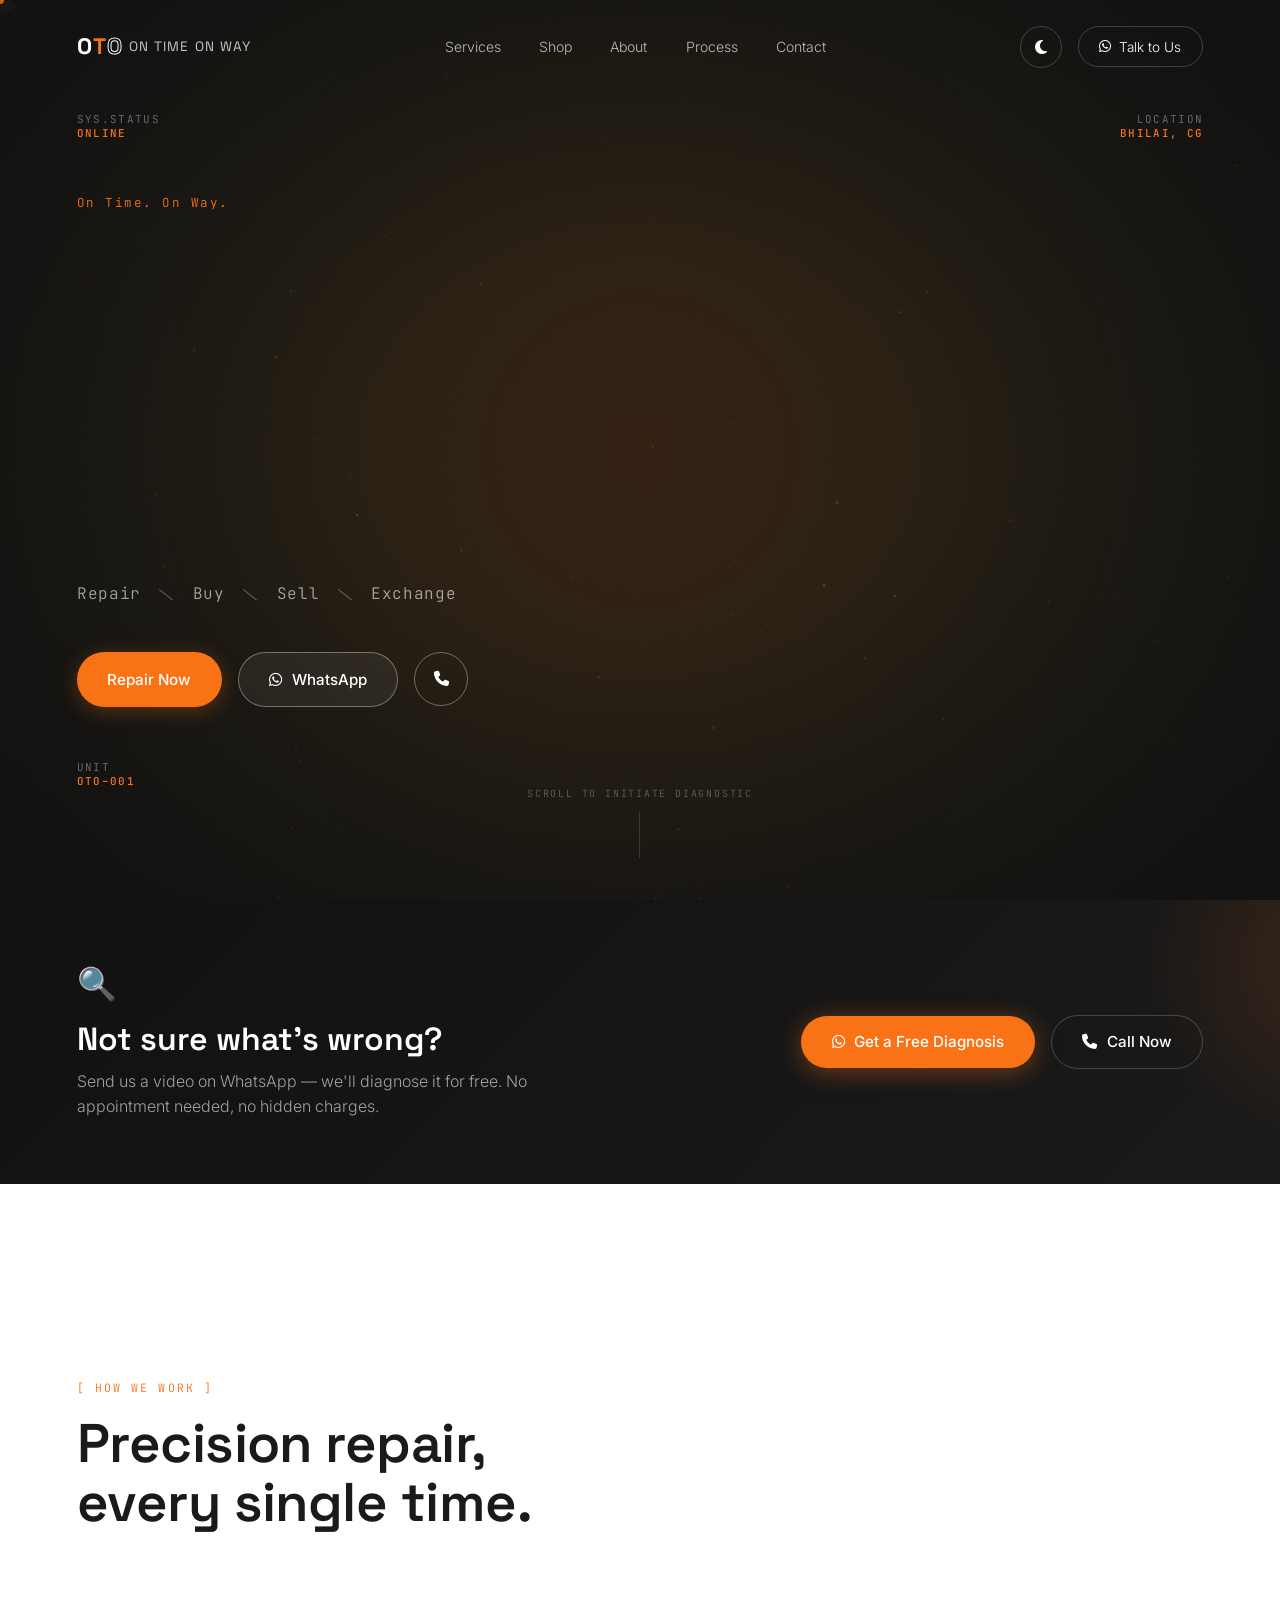
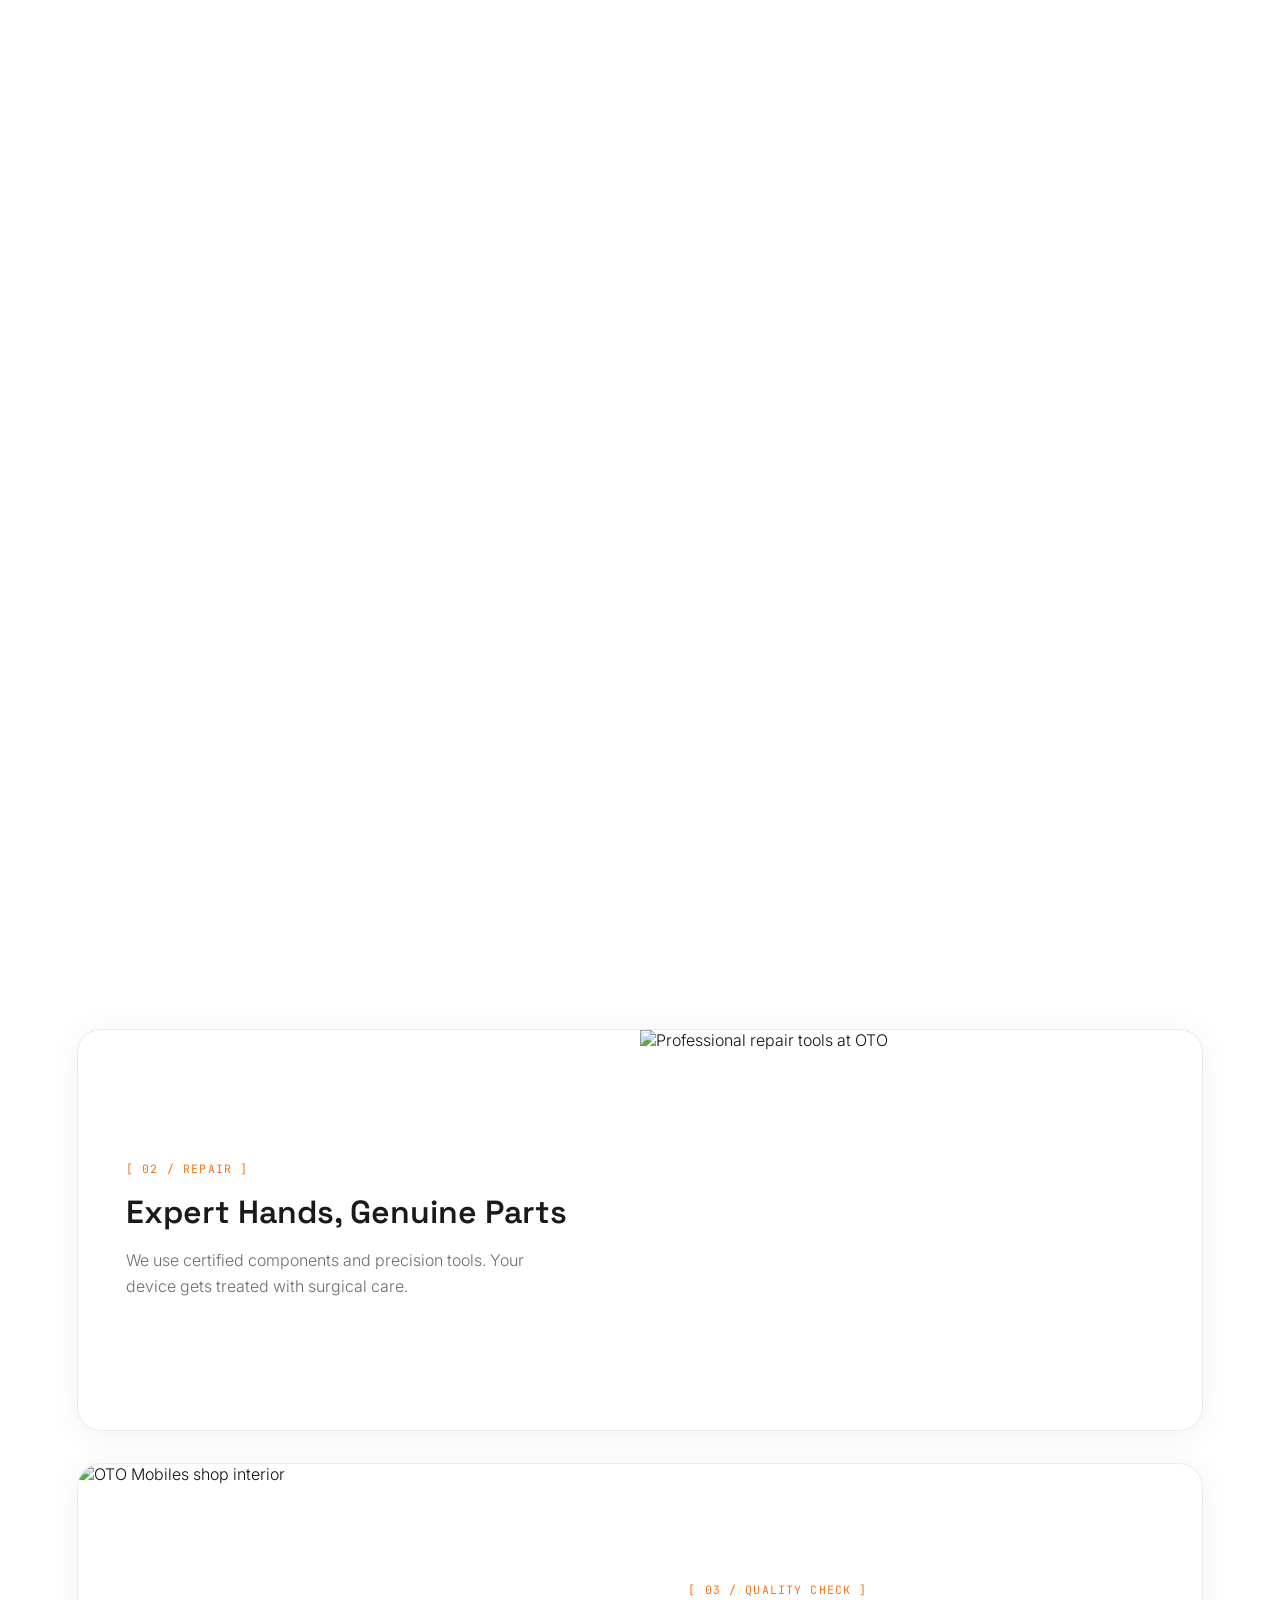
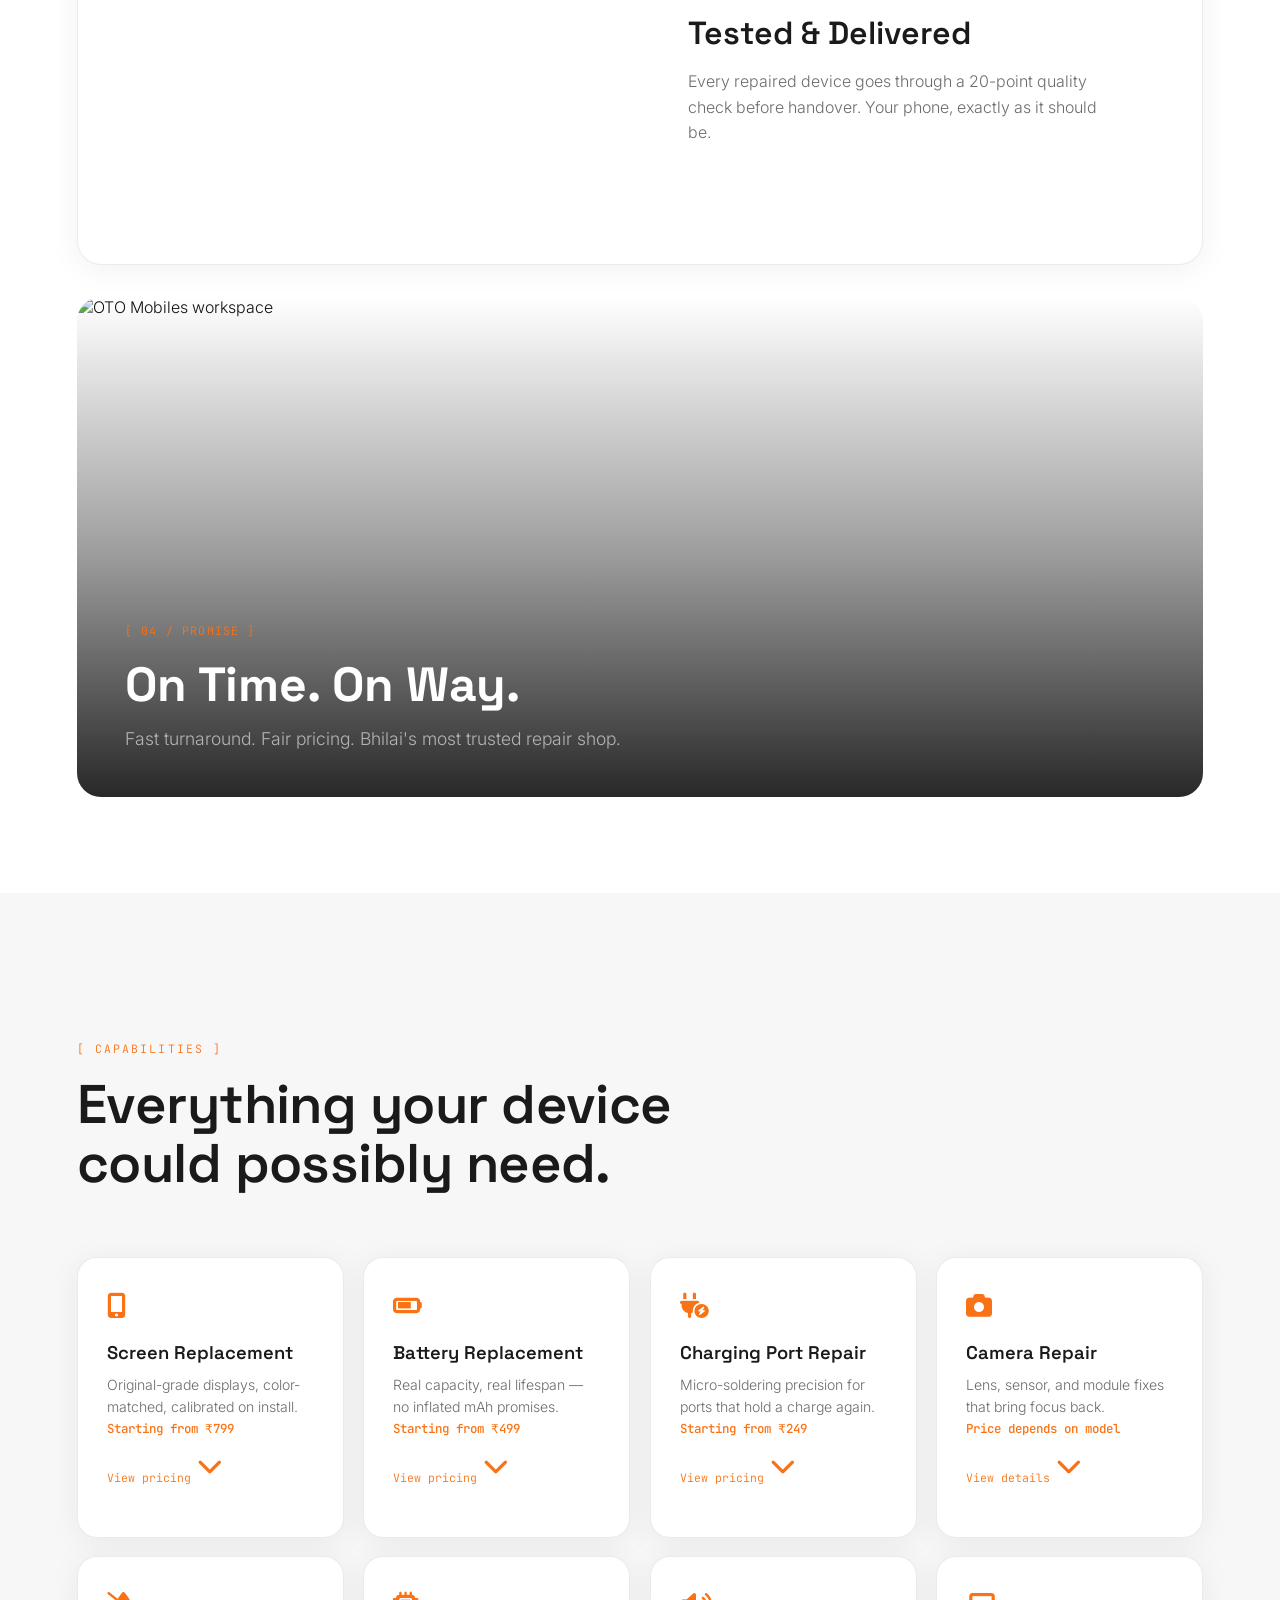
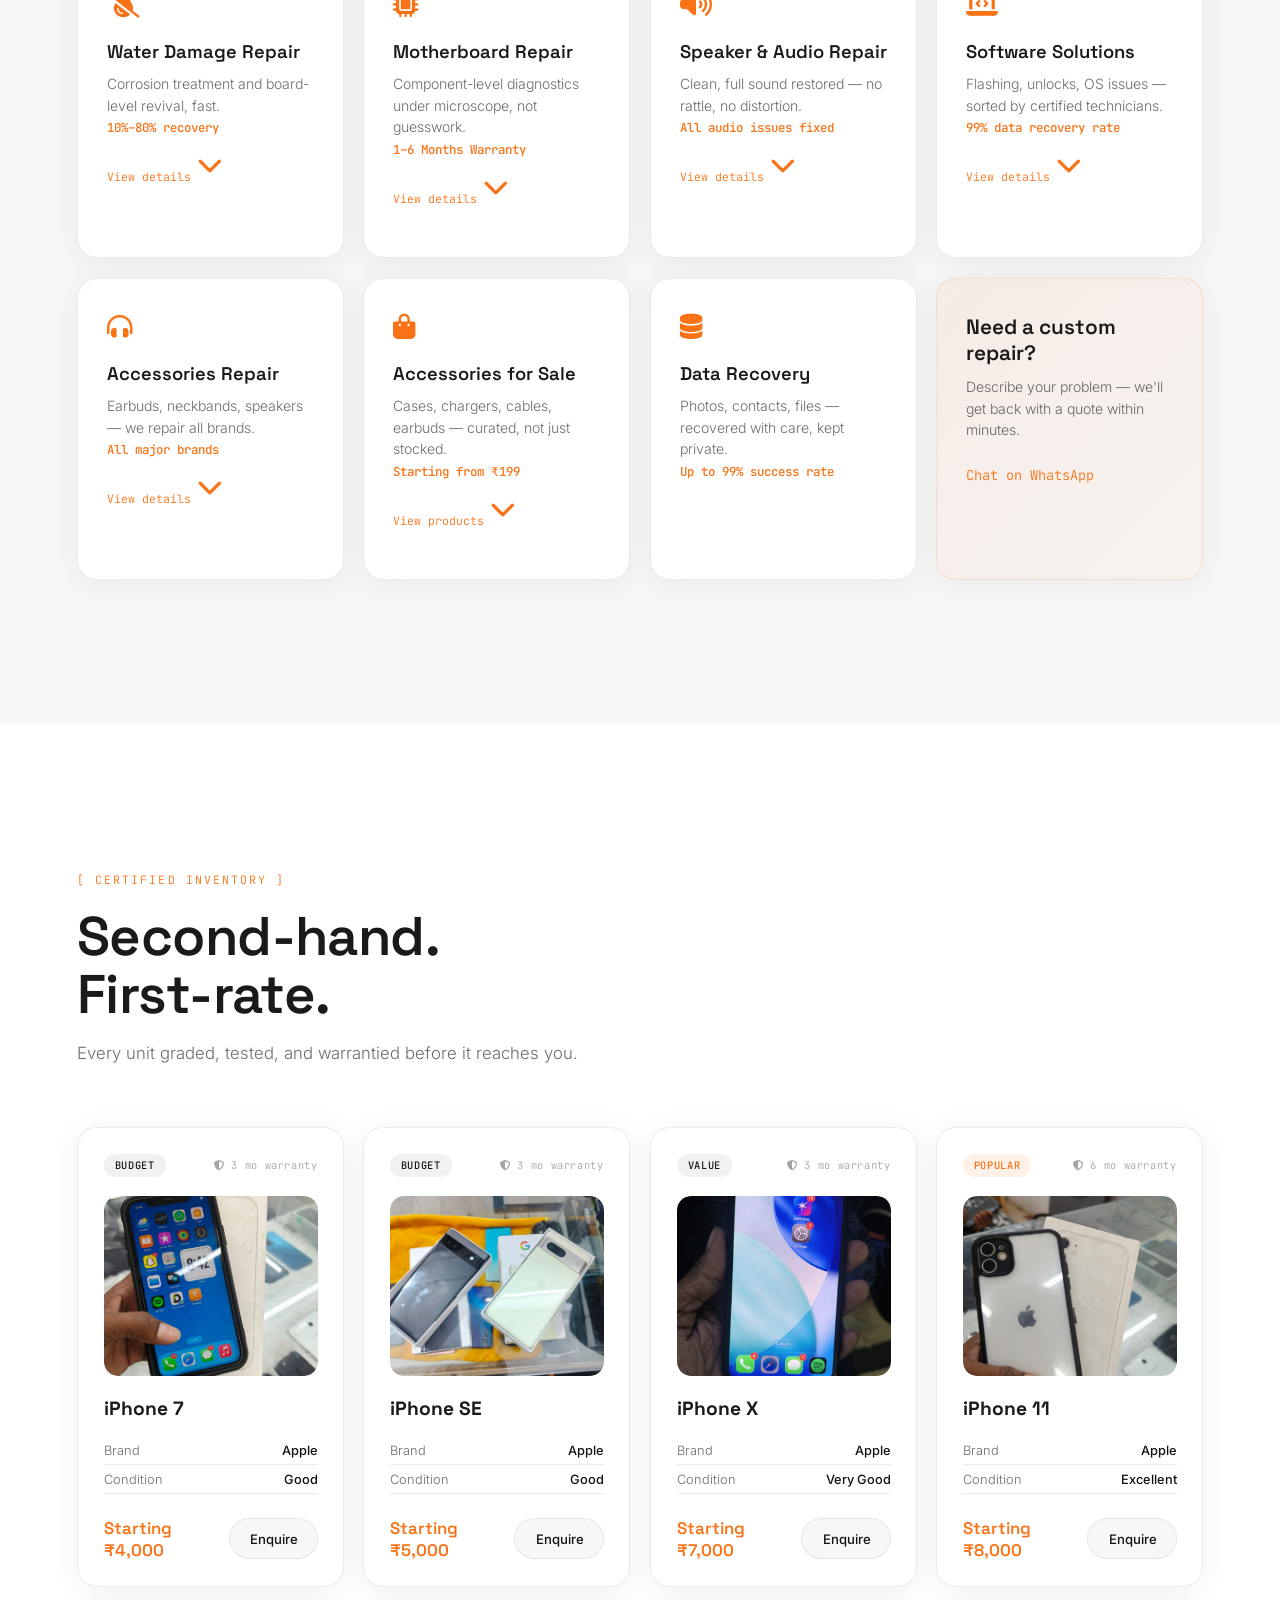
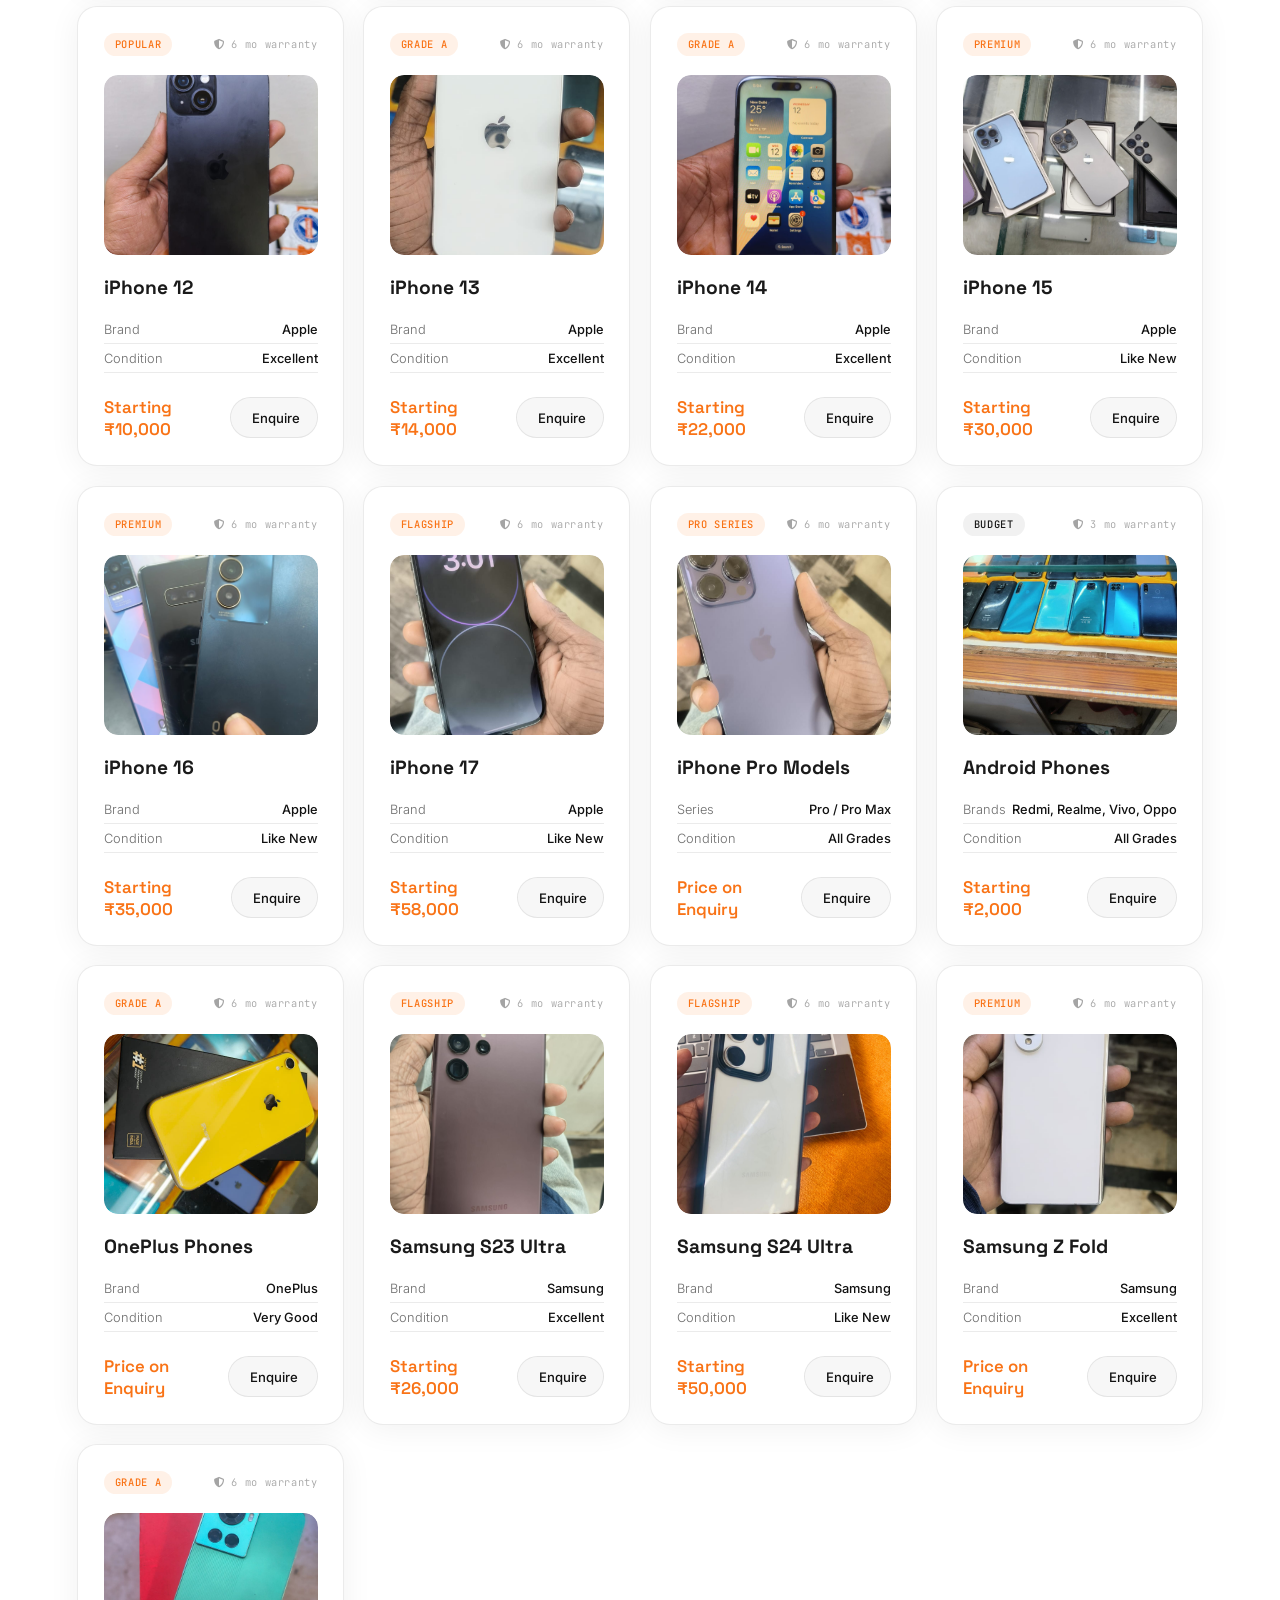
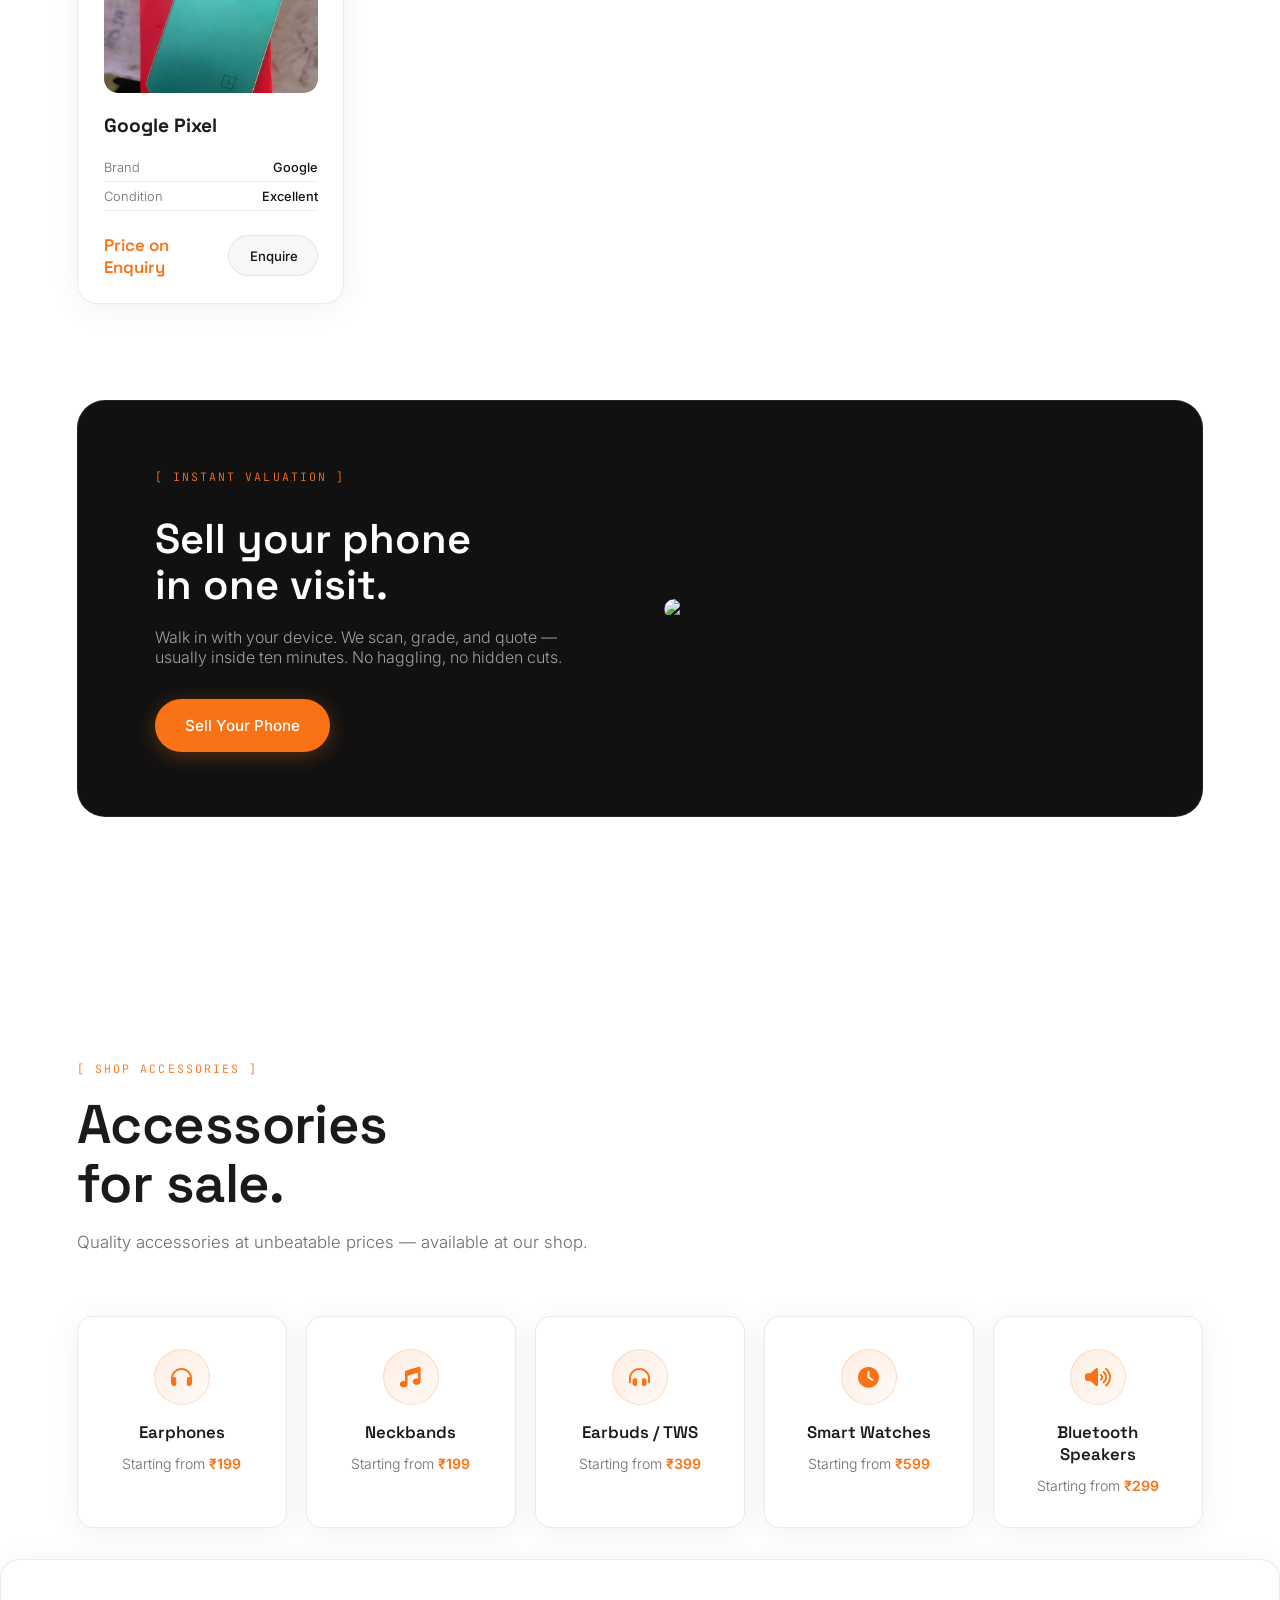
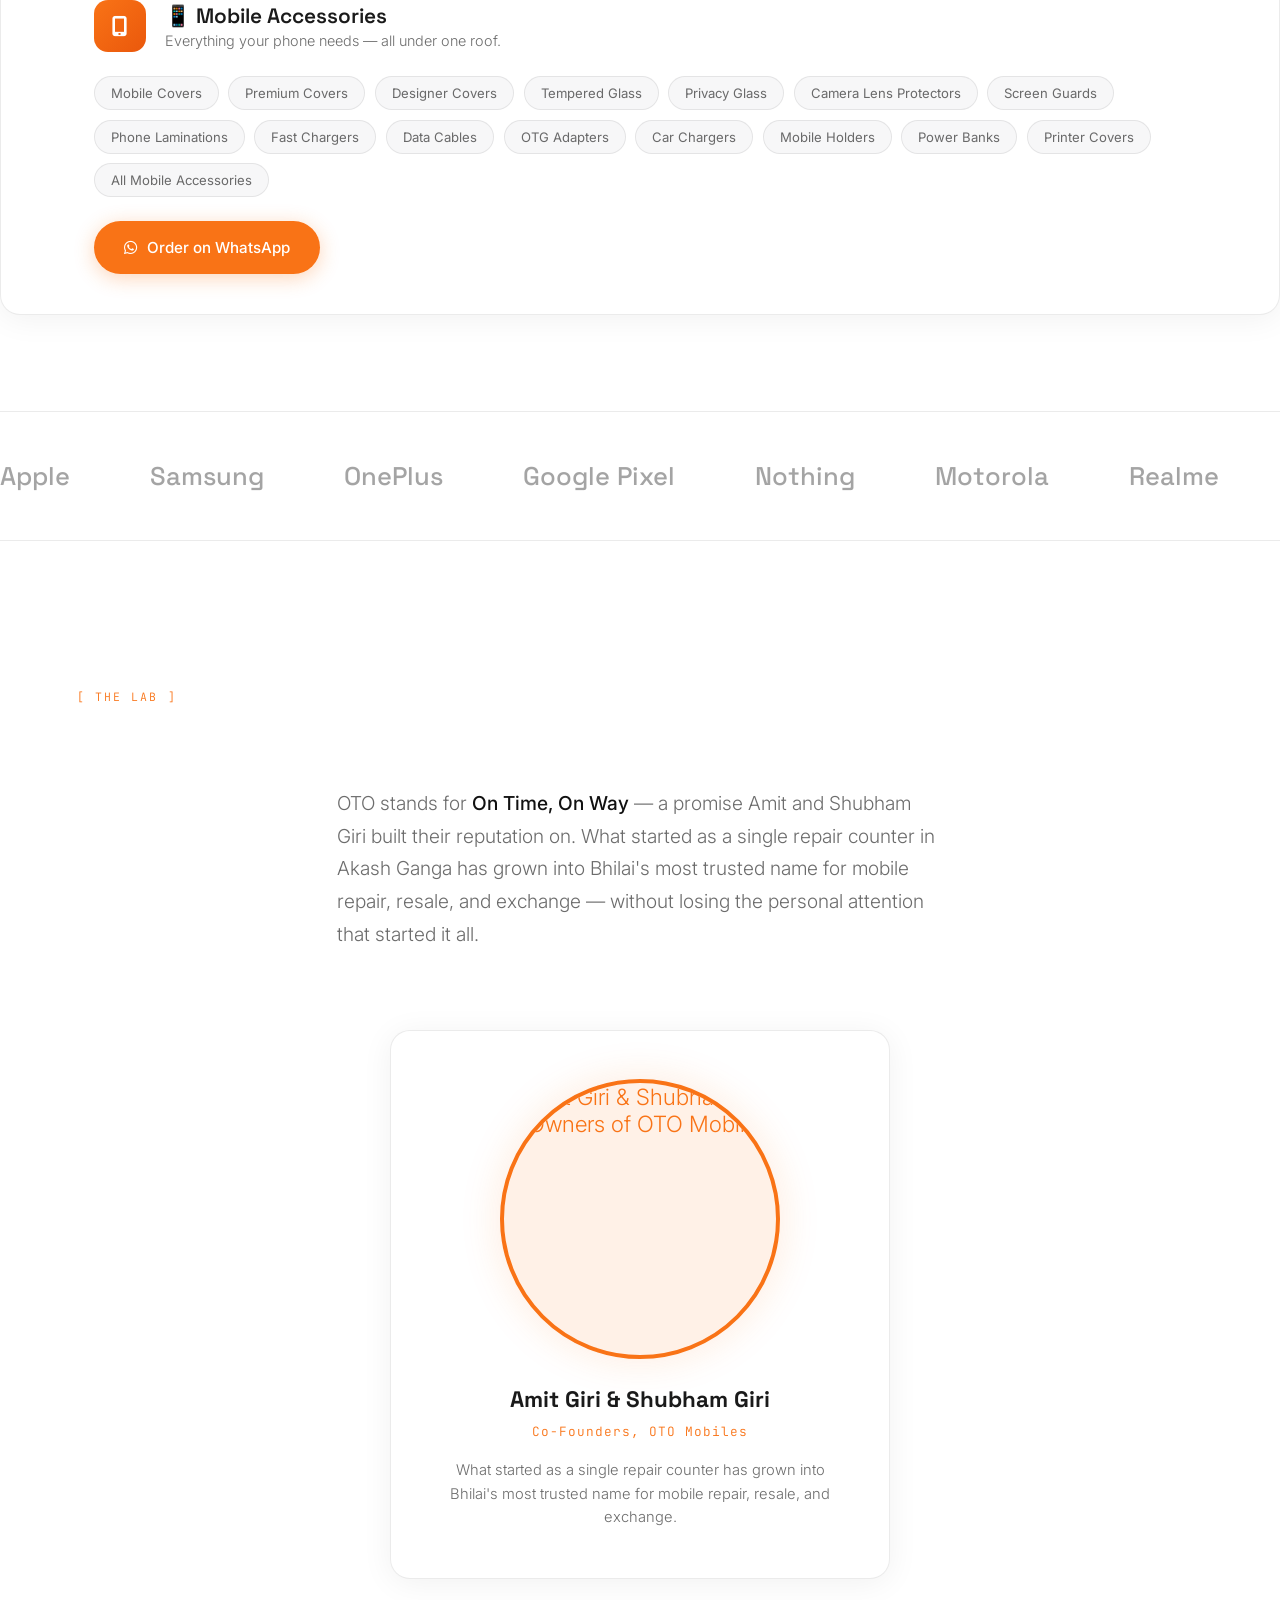
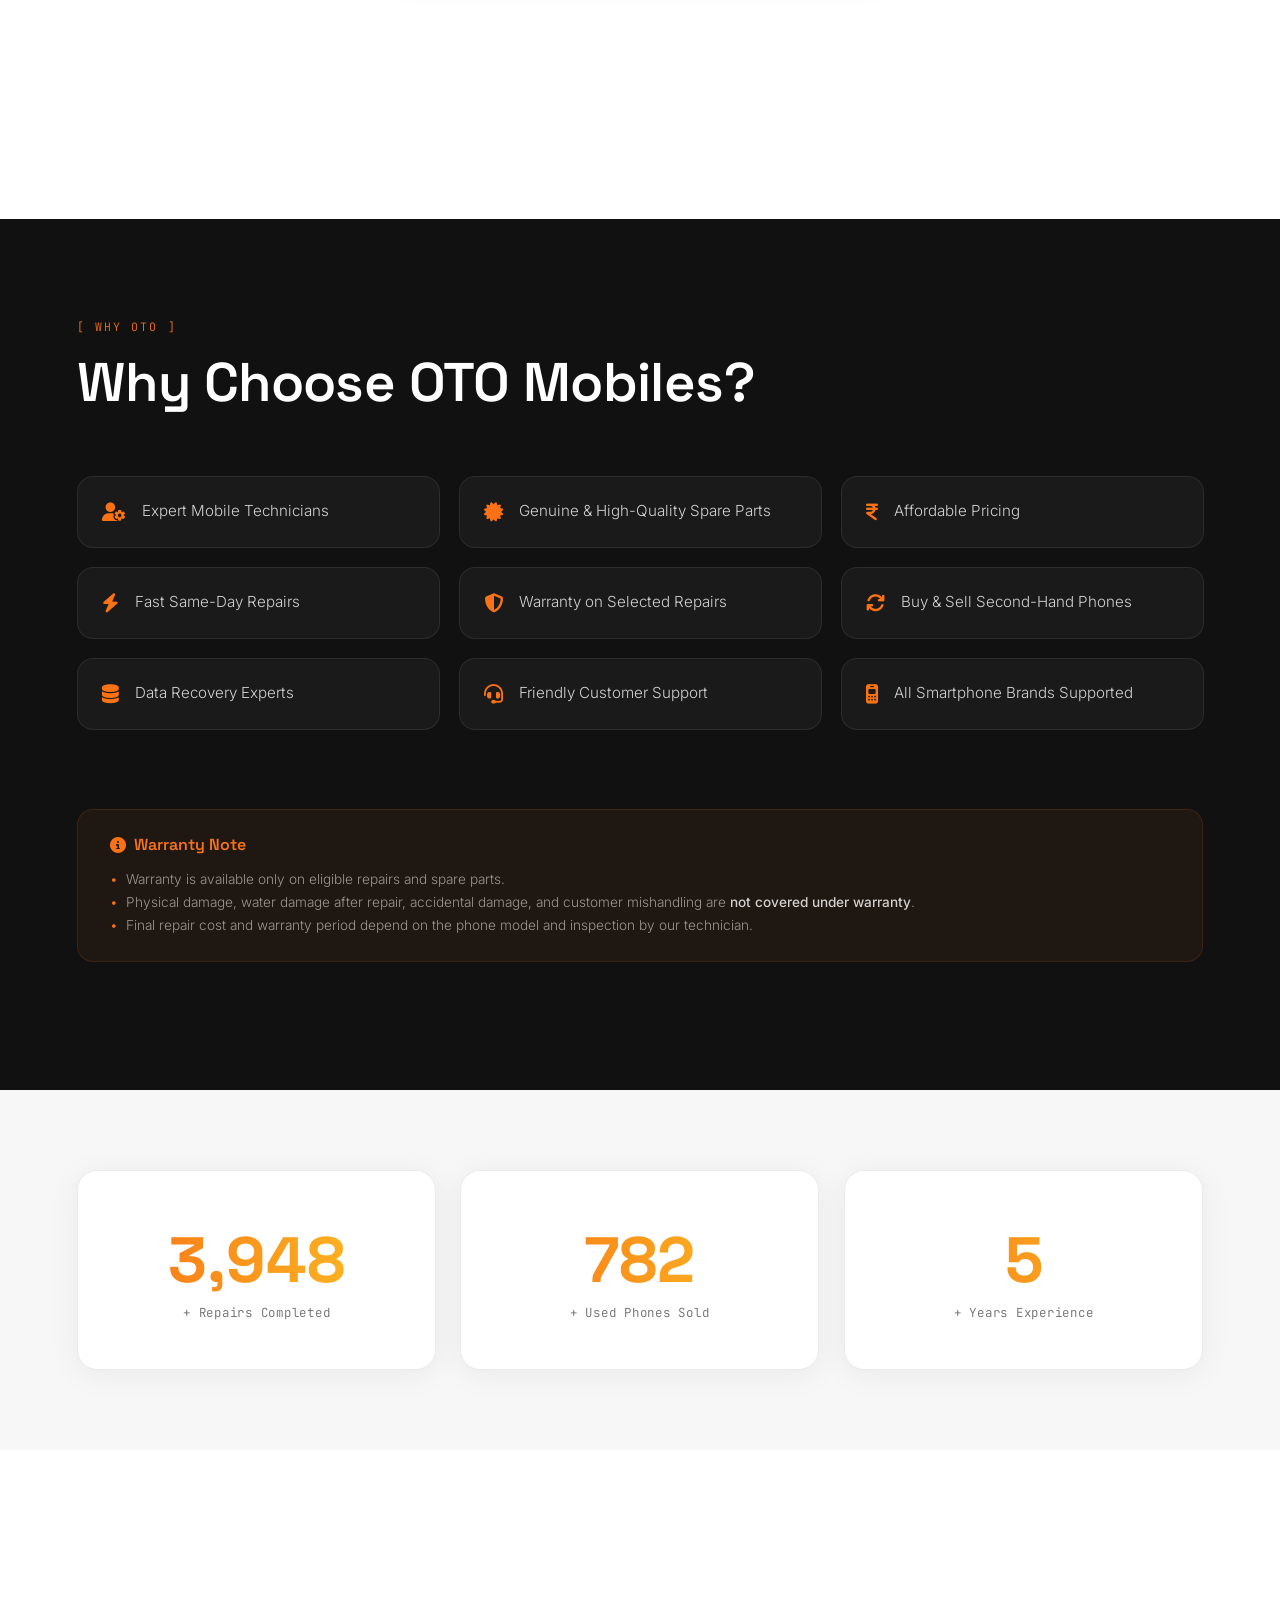
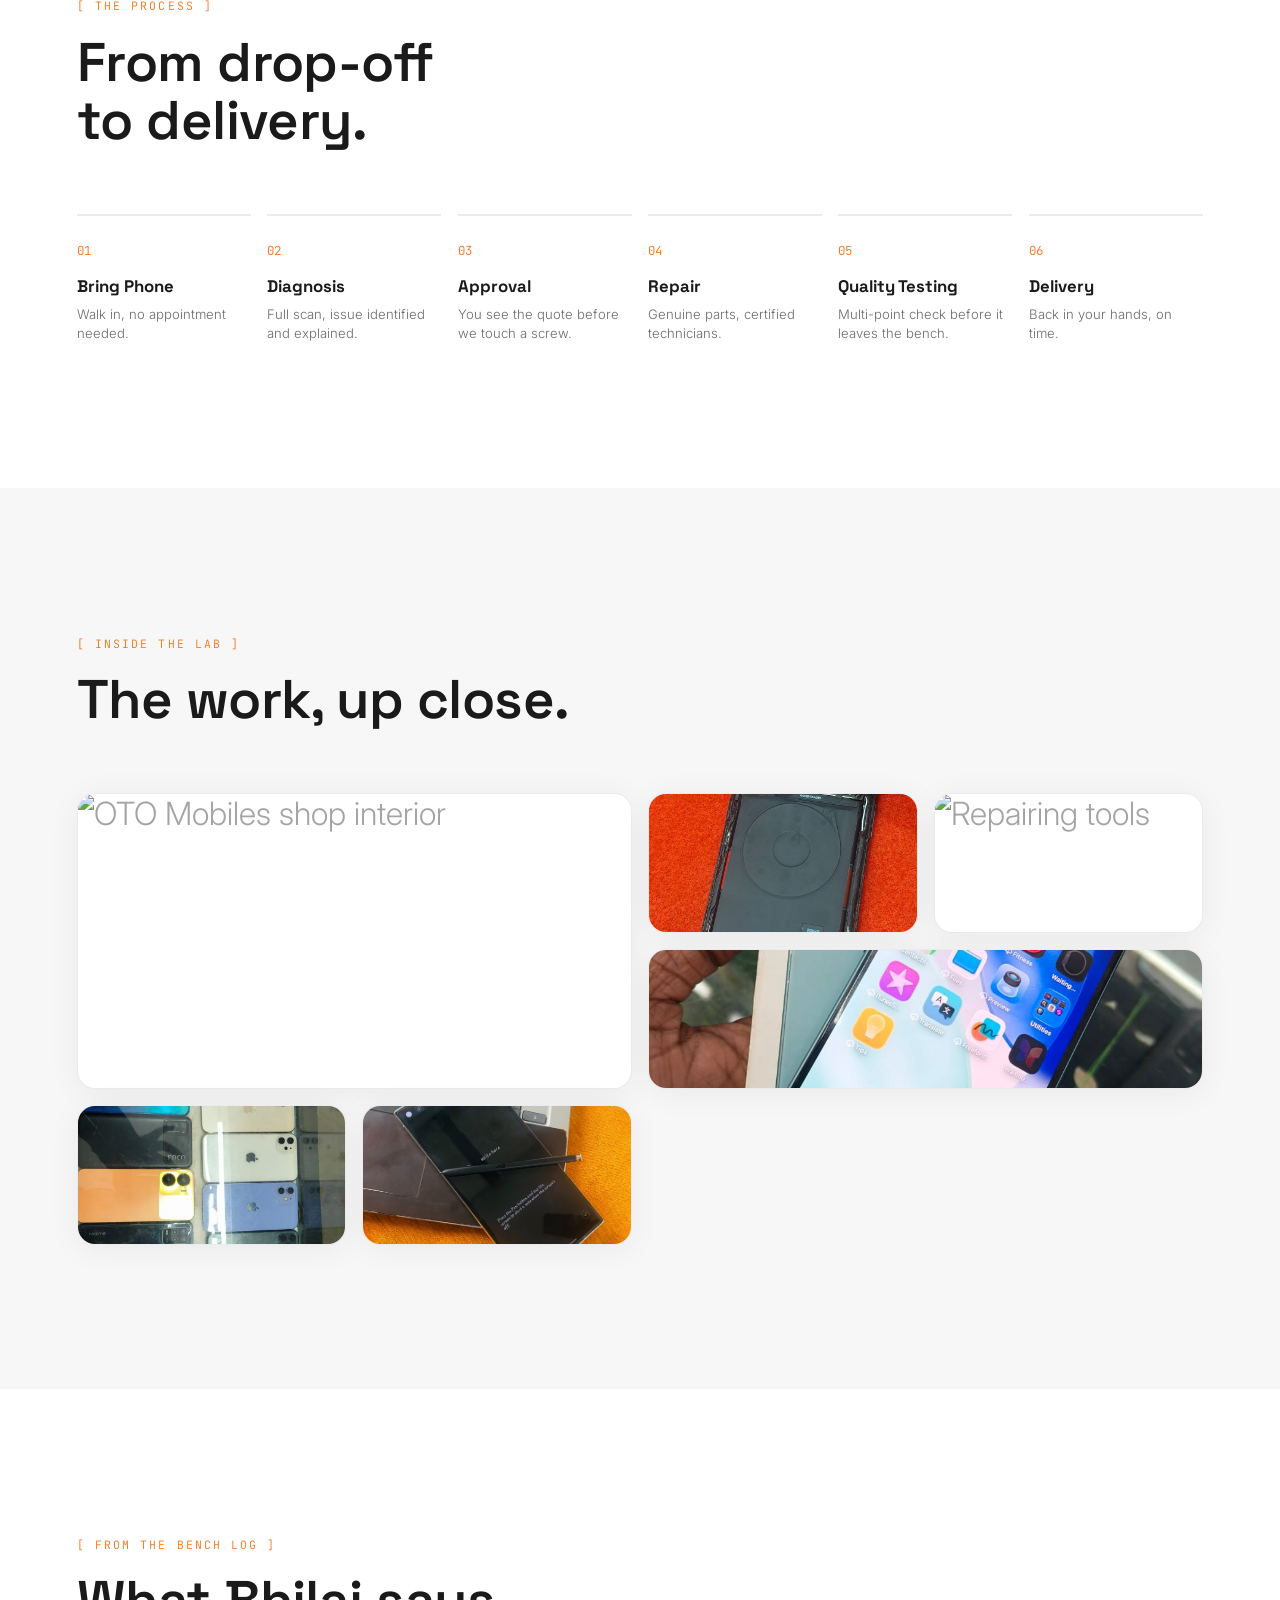
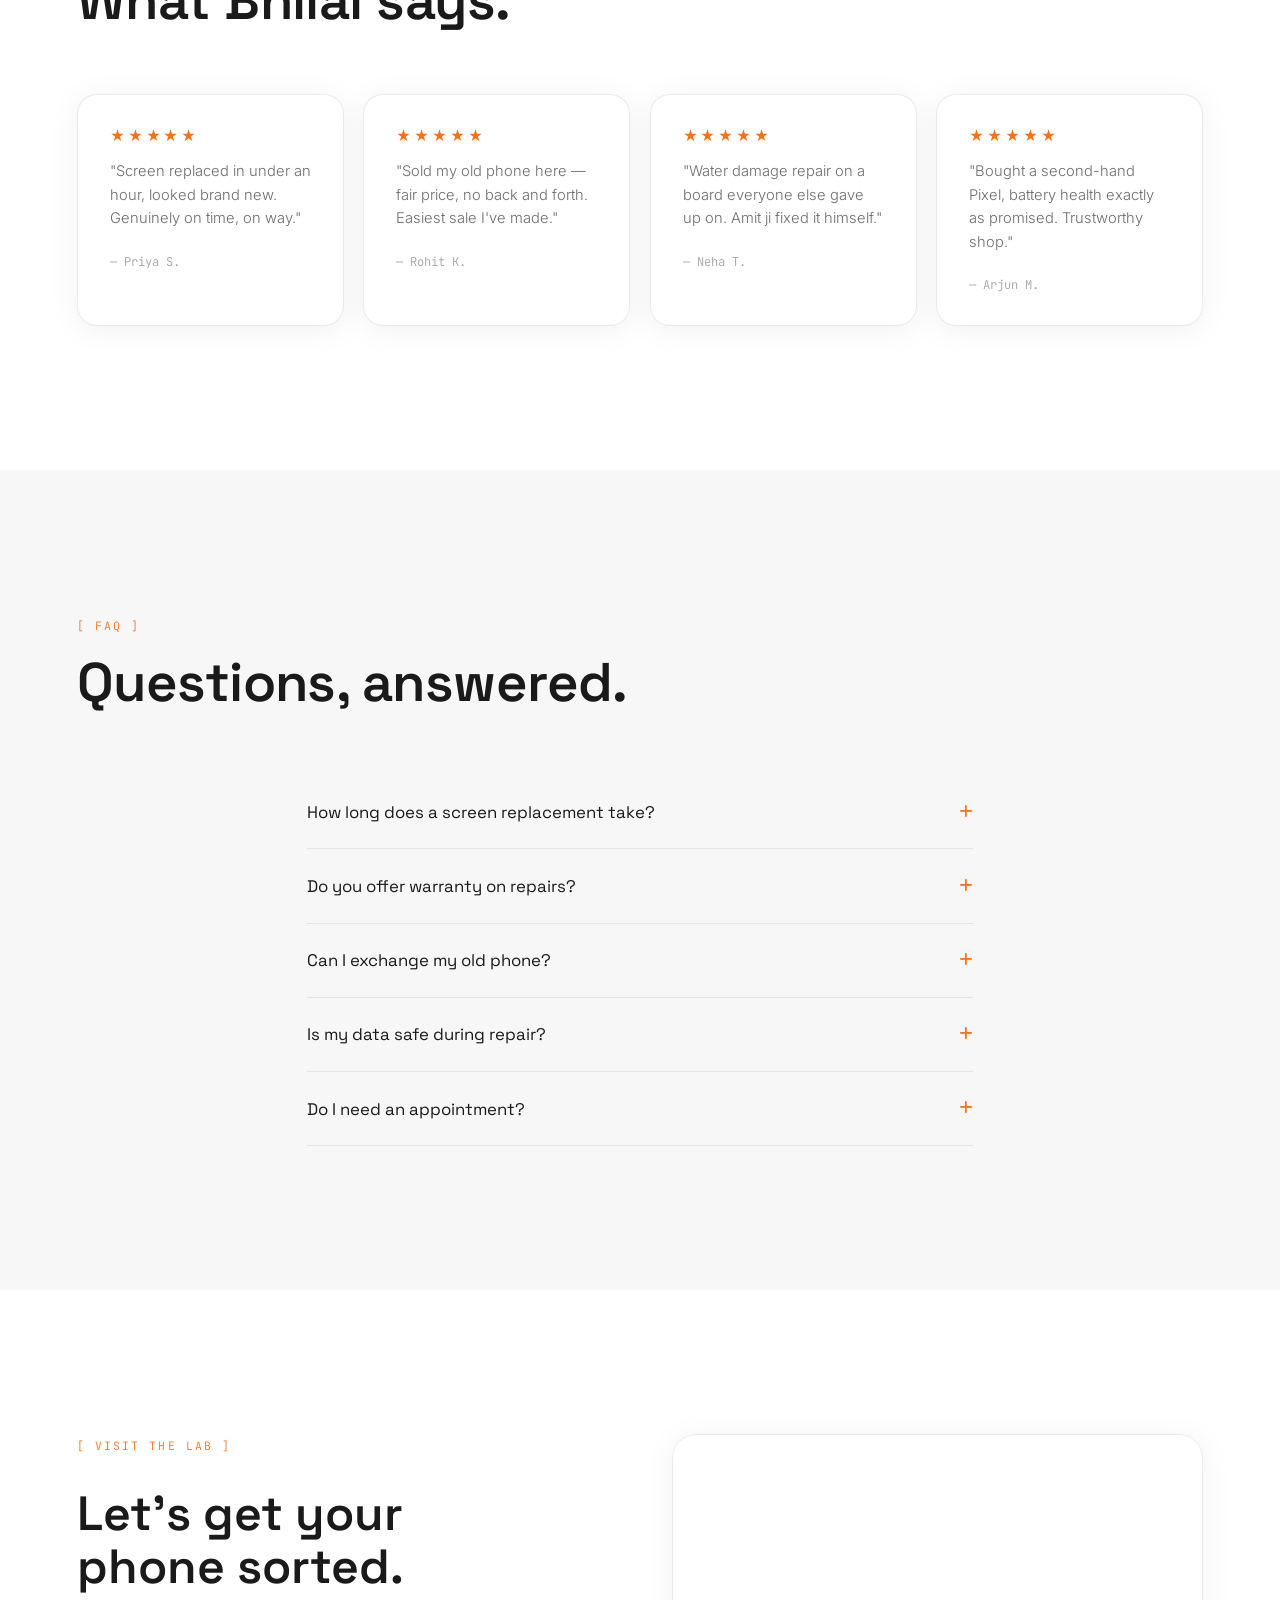
==== commit d31de139: "feat: add accessories section, dark/light toggle, fix navbar & hero visibility, mobile optimization" ====
--- a/index.html
+++ b/index.html
@@ -70,7 +70,7 @@
 
   <!-- ============ NAV ============ -->
   <header class="nav" id="nav">
-    <a href="#hero" class="nav-logo">OTO ON TIME ON WAY<span>.</span></a>
+    <a href="#hero" class="nav-logo"><span class="logo-o1">O</span><span class="logo-t">T</span><span class="logo-o2">O</span><span class="logo-rest">ON TIME ON WAY</span></a>
     <nav class="nav-links">
       <a href="#services" data-cursor="hover">Services</a>
       <a href="#shop" data-cursor="hover">Shop</a>
@@ -78,9 +78,14 @@
       <a href="#process" data-cursor="hover">Process</a>
       <a href="#contact" data-cursor="hover">Contact</a>
     </nav>
-    <a href="https://wa.me/919244077867" target="_blank" class="nav-cta" data-cursor="hover">
-      <i class="fa-brands fa-whatsapp"></i> Talk to Us
-    </a>
+    <div class="nav-actions">
+      <button id="themeToggle" class="theme-toggle" aria-label="Toggle Theme" data-cursor="hover">
+        <i class="fa-solid fa-moon"></i>
+      </button>
+      <a href="https://wa.me/919244077867" target="_blank" class="nav-cta" data-cursor="hover">
+        <i class="fa-brands fa-whatsapp"></i> Talk to Us
+      </a>
+    </div>
     <button class="nav-burger" id="navBurger" aria-label="Open menu"><span></span><span></span></button>
   </header>
 
@@ -139,7 +144,28 @@
         <span>SCROLL TO INITIATE DIAGNOSTIC</span>
         <div class="scroll-cue-line"><i></i></div>
       </div>
-    </section><!-- ============ SCROLL STORY / REPAIR SHOWCASE ============ -->
+    </section>
+
+    <!-- ============ DIAGNOSIS CTA (Moved from Services) ============ -->
+    <section class="diagnosis-banner" id="diagnosis">
+      <div class="diagnosis-inner">
+        <div class="diagnosis-text">
+          <span class="diagnosis-icon">🔍</span>
+          <h3>Not sure what's wrong?</h3>
+          <p>Send us a video on WhatsApp — we'll diagnose it for free. No appointment needed, no hidden charges.</p>
+        </div>
+        <div class="diagnosis-actions">
+          <a href="https://wa.me/919244077867" target="_blank" class="btn btn-primary magnetic" data-cursor="hover">
+            <i class="fa-brands fa-whatsapp"></i><span>Get a Free Diagnosis</span>
+          </a>
+          <a href="tel:9244077867" class="btn btn-ghost magnetic" data-cursor="hover" style="border-color:rgba(255,255,255,.2);color:#fff;">
+            <i class="fa-solid fa-phone"></i><span>Call Now</span>
+          </a>
+        </div>
+      </div>
+    </section>
+
+    <!-- ============ SCROLL STORY / REPAIR SHOWCASE ============ -->
     <section class="story-showcase" id="story">
       <div class="section-head" style="padding-top:6rem;">
         <span class="section-eyebrow">[ HOW WE WORK ]</span>
@@ -201,66 +227,271 @@
       </div>
 
       <div class="services-grid">
-        <article class="service-card" data-tilt>
+        <!-- 1. Screen Replacement -->
+        <article class="service-card" data-tilt data-service-toggle>
           <i class="fa-solid fa-mobile-screen-button"></i>
           <h3>Screen Replacement</h3>
           <p>Original-grade displays, color-matched, calibrated on install.</p>
-        </article>
-        <article class="service-card" data-tilt>
+          <span class="service-price">Starting from ₹799</span>
+          <div class="expand-hint"><span>View pricing</span><i class="fa-solid fa-chevron-down"></i></div>
+          <div class="service-detail">
+            <div class="service-detail-inner">
+              <h4>📱 Old 4G Models</h4>
+              <ul>
+                <li>Display Replacement from <strong>₹799</strong></li>
+                <li><strong>₹849 Package</strong> — Screen Guard FREE</li>
+                <li><strong>₹1000 Package</strong> — Screen Guard FREE + 3 Months Warranty</li>
+              </ul>
+              <span class="detail-price">Original Display from ₹1,800</span>
+              <p class="detail-note">Warranty excludes physical or accidental damage.</p>
+
+              <h4>📱 New Smartphone Models</h4>
+              <ul>
+                <li>Display Replacement from <strong>₹999</strong></li>
+                <li><strong>₹1200 Package</strong> — Screen Guard FREE + 1 Month Warranty</li>
+                <li><strong>₹1500 Package</strong> — Screen Guard FREE + 3 Months Warranty</li>
+              </ul>
+              <span class="detail-price">Original Display from ₹2,500</span>
+              <p class="detail-note">Warranty excludes physical or accidental damage.</p>
+            </div>
+          </div>
+        </article>
+
+        <!-- 2. Battery Replacement -->
+        <article class="service-card" data-tilt data-service-toggle>
           <i class="fa-solid fa-battery-three-quarters"></i>
           <h3>Battery Replacement</h3>
           <p>Real capacity, real lifespan — no inflated mAh promises.</p>
-        </article>
-        <article class="service-card" data-tilt>
+          <span class="service-price">Starting from ₹499</span>
+          <div class="expand-hint"><span>View pricing</span><i class="fa-solid fa-chevron-down"></i></div>
+          <div class="service-detail">
+            <div class="service-detail-inner">
+              <h4>🔋 Old Models</h4>
+              <ul>
+                <li>Battery Replacement from <strong>₹499 – ₹999</strong></li>
+                <li>Original Battery from <strong>₹800</strong></li>
+              </ul>
+              <span class="detail-warranty"><i class="fa-solid fa-shield-halved"></i> 6 Months – 1 Year Warranty</span>
+
+              <h4>🔋 New Models</h4>
+              <ul>
+                <li>Battery Replacement from <strong>₹1,000</strong></li>
+                <li>Original Battery from <strong>₹1,500</strong></li>
+              </ul>
+              <span class="detail-warranty"><i class="fa-solid fa-shield-halved"></i> 3 Months – 1 Year Warranty</span>
+            </div>
+          </div>
+        </article>
+
+        <!-- 3. Charging Port Repair -->
+        <article class="service-card" data-tilt data-service-toggle>
           <i class="fa-solid fa-plug-circle-bolt"></i>
           <h3>Charging Port Repair</h3>
           <p>Micro-soldering precision for ports that hold a charge again.</p>
-        </article>
-        <article class="service-card" data-tilt>
+          <span class="service-price">Starting from ₹249</span>
+          <div class="expand-hint"><span>View pricing</span><i class="fa-solid fa-chevron-down"></i></div>
+          <div class="service-detail">
+            <div class="service-detail-inner">
+              <h4>⚡ Old Models</h4>
+              <ul>
+                <li>Normal Charging Panel from <strong>₹249</strong></li>
+                <li>Original Charging Port <strong>₹499</strong></li>
+              </ul>
+
+              <h4>⚡ New Models</h4>
+              <ul>
+                <li>Charging Port Repair <strong>₹299 – ₹599</strong></li>
+                <li>Original Charging Port from <strong>₹599</strong></li>
+              </ul>
+            </div>
+          </div>
+        </article>
+
+        <!-- 4. Camera Repair -->
+        <article class="service-card" data-tilt data-service-toggle>
           <i class="fa-solid fa-camera"></i>
           <h3>Camera Repair</h3>
           <p>Lens, sensor, and module fixes that bring focus back.</p>
-        </article>
-        <article class="service-card" data-tilt>
+          <span class="service-price">Price depends on model</span>
+          <div class="expand-hint"><span>View details</span><i class="fa-solid fa-chevron-down"></i></div>
+          <div class="service-detail">
+            <div class="service-detail-inner">
+              <h4>📷 We Repair</h4>
+              <ul>
+                <li>Blurry Camera</li>
+                <li>Black Spots</li>
+                <li>Camera Not Opening</li>
+                <li>Focus Issues</li>
+                <li>Zoom Problems</li>
+                <li>Dust Removal</li>
+                <li>Camera Replacement</li>
+              </ul>
+              <p class="detail-note">💰 Price depends on phone model and camera condition. No Warranty / No Guarantee.</p>
+            </div>
+          </div>
+        </article>
+
+        <!-- 5. Water Damage Repair -->
+        <article class="service-card" data-tilt data-service-toggle>
           <i class="fa-solid fa-droplet-slash"></i>
           <h3>Water Damage Repair</h3>
           <p>Corrosion treatment and board-level revival, fast.</p>
-        </article>
-        <article class="service-card" data-tilt>
+          <span class="service-price">10%–80% recovery</span>
+          <div class="expand-hint"><span>View details</span><i class="fa-solid fa-chevron-down"></i></div>
+          <div class="service-detail">
+            <div class="service-detail-inner">
+              <h4>💧 Water Damage Recovery</h4>
+              <ul>
+                <li>We repair water-damaged smartphones</li>
+                <li>✅ 10% – 80% water damage recovery possible</li>
+                <li>Warranty depends on phone's condition after inspection</li>
+              </ul>
+              <p class="detail-note">Recovery rate varies by severity and duration of water exposure.</p>
+            </div>
+          </div>
+        </article>
+
+        <!-- 6. Motherboard Repair -->
+        <article class="service-card" data-tilt data-service-toggle>
           <i class="fa-solid fa-microchip"></i>
           <h3>Motherboard Repair</h3>
           <p>Component-level diagnostics under microscope, not guesswork.</p>
-        </article>
-        <article class="service-card" data-tilt>
+          <span class="service-price">1–6 Months Warranty</span>
+          <div class="expand-hint"><span>View details</span><i class="fa-solid fa-chevron-down"></i></div>
+          <div class="service-detail">
+            <div class="service-detail-inner">
+              <h4>🔧 Complete Board Repair</h4>
+              <ul>
+                <li>No Power / Dead Phone</li>
+                <li>IC Replacement (Charging, Display, Audio)</li>
+                <li>Network Issues</li>
+                <li>CPU Reballing (where applicable)</li>
+              </ul>
+              <span class="detail-warranty"><i class="fa-solid fa-shield-halved"></i> 1 to 6 Months Warranty (depending on repair)</span>
+              <p class="detail-note">💰 Price depends on motherboard condition.</p>
+            </div>
+          </div>
+        </article>
+
+        <!-- 7. Speaker & Audio Repair -->
+        <article class="service-card" data-tilt data-service-toggle>
           <i class="fa-solid fa-volume-high"></i>
-          <h3>Speaker Repair</h3>
+          <h3>Speaker & Audio Repair</h3>
           <p>Clean, full sound restored — no rattle, no distortion.</p>
-        </article>
-        <article class="service-card" data-tilt>
-          <i class="fa-solid fa-microphone"></i>
-          <h3>Mic Repair</h3>
-          <p>Crisp calls and clean recordings, every time.</p>
-        </article>
-        <article class="service-card" data-tilt>
+          <span class="service-price">All audio issues fixed</span>
+          <div class="expand-hint"><span>View details</span><i class="fa-solid fa-chevron-down"></i></div>
+          <div class="service-detail">
+            <div class="service-detail-inner">
+              <h4>🔊 We Fix</h4>
+              <ul>
+                <li>Low Sound / No Sound</li>
+                <li>Distorted Audio / Voice Breaking</li>
+                <li>Water-Cleaning of Speaker</li>
+                <li>Dust Cleaning</li>
+                <li>Speaker Replacement</li>
+                <li>Earpiece Repair</li>
+                <li>Microphone Repair</li>
+              </ul>
+            </div>
+          </div>
+        </article>
+
+        <!-- 8. Software Solutions -->
+        <article class="service-card" data-tilt data-service-toggle>
           <i class="fa-solid fa-laptop-code"></i>
           <h3>Software Solutions</h3>
           <p>Flashing, unlocks, OS issues — sorted by certified technicians.</p>
-        </article>
+          <span class="service-price">99% data recovery rate</span>
+          <div class="expand-hint"><span>View details</span><i class="fa-solid fa-chevron-down"></i></div>
+          <div class="service-detail">
+            <div class="service-detail-inner">
+              <h4>💻 Android & iPhone Support</h4>
+              <ul>
+                <li>Phone Unlock / FRP Bypass</li>
+                <li>Software Flashing / System Updates</li>
+                <li>Apple ID / iTunes / iCloud Issues</li>
+                <li>Boot Loop Fix / Dead Boot Recovery</li>
+                <li>Data Recovery (Up to <strong>99% Success Rate</strong>)</li>
+                <li>Password / Pattern Unlock</li>
+                <li>Virus Removal</li>
+              </ul>
+              <p class="detail-note">✔ All types of software problems solved.</p>
+            </div>
+          </div>
+        </article>
+
+        <!-- 9. Accessories Repair -->
+        <article class="service-card" data-tilt data-service-toggle>
+          <i class="fa-solid fa-headphones-simple"></i>
+          <h3>Accessories Repair</h3>
+          <p>Earbuds, neckbands, speakers — we repair all brands.</p>
+          <span class="service-price">All major brands</span>
+          <div class="expand-hint"><span>View details</span><i class="fa-solid fa-chevron-down"></i></div>
+          <div class="service-detail">
+            <div class="service-detail-inner">
+              <h4>🎧 We Repair</h4>
+              <ul>
+                <li>Earbuds / TWS Earphones</li>
+                <li>Neckbands / Wired Earphones</li>
+                <li>Headphones</li>
+                <li>Bluetooth Speakers</li>
+                <li>Mobile Accessories</li>
+              </ul>
+              <h4>Brands</h4>
+              <ul>
+                <li>OnePlus, Realme, boAt, Aroma, Zebronics</li>
+                <li>Noise, Boult, Portronics & more</li>
+              </ul>
+            </div>
+          </div>
+        </article>
+
+        <!-- 10. Accessories for Sale -->
+        <article class="service-card" data-tilt data-service-toggle>
+          <i class="fa-solid fa-bag-shopping"></i>
+          <h3>Accessories for Sale</h3>
+          <p>Cases, chargers, cables, earbuds — curated, not just stocked.</p>
+          <span class="service-price">Starting from ₹199</span>
+          <div class="expand-hint"><span>View products</span><i class="fa-solid fa-chevron-down"></i></div>
+          <div class="service-detail">
+            <div class="service-detail-inner">
+              <h4>🎧 Audio</h4>
+              <ul>
+                <li>Earphones from <strong>₹199</strong></li>
+                <li>Neckbands from <strong>₹199</strong></li>
+                <li>Earbuds / TWS from <strong>₹399</strong></li>
+                <li>Bluetooth Speakers from <strong>₹299</strong></li>
+              </ul>
+              <h4>⌚ Wearables</h4>
+              <ul>
+                <li>Smart Watches from <strong>₹599</strong></li>
+              </ul>
+              <h4>📱 Mobile Accessories</h4>
+              <ul>
+                <li>Mobile Covers / Premium & Designer Covers</li>
+                <li>Tempered Glass / Privacy Glass / Camera Protectors</li>
+                <li>Screen Guards / Phone Laminations</li>
+                <li>Fast Chargers / Data Cables / OTG Adapters</li>
+                <li>Car Chargers / Mobile Holders / Power Banks</li>
+              </ul>
+            </div>
+          </div>
+        </article>
+
+        <!-- 11. Data Recovery -->
         <article class="service-card" data-tilt>
           <i class="fa-solid fa-database"></i>
           <h3>Data Recovery</h3>
           <p>Photos, contacts, files — recovered with care, kept private.</p>
-        </article>
-        <article class="service-card" data-tilt>
-          <i class="fa-solid fa-headphones-simple"></i>
-          <h3>Accessories</h3>
-          <p>Cases, chargers, cables — curated, not just stocked.</p>
-        </article>
+          <span class="service-price">Up to 99% success rate</span>
+        </article>
+
+        <!-- 12. CTA Card -->
         <article class="service-card service-card-cta" data-tilt>
-          <h3>Not sure what's wrong?</h3>
-          <p>Send us a video on WhatsApp — we'll diagnose it for free.</p>
-          <a href="https://wa.me/919244077867" target="_blank" class="link-arrow" data-cursor="hover">Get a free
-            diagnosis <i class="fa-solid fa-arrow-up-right"></i></a>
+          <h3>Need a custom repair?</h3>
+          <p>Describe your problem — we'll get back with a quote within minutes.</p>
+          <a href="https://wa.me/919244077867" target="_blank" class="link-arrow" data-cursor="hover">Chat on WhatsApp
+            <i class="fa-solid fa-arrow-up-right"></i></a>
         </article>
       </div>
     </section>
@@ -632,6 +863,84 @@
       </div>
     </section>
 
+    <!-- ============ ACCESSORIES FOR SALE ============ -->
+    <section class="accessories" id="accessories">
+      <div class="section-head">
+        <span class="section-eyebrow">[ SHOP ACCESSORIES ]</span>
+        <h2>Accessories<br>for sale.</h2>
+        <p class="section-sub">Quality accessories at unbeatable prices — available at our shop.</p>
+      </div>
+
+      <div class="accessories-grid">
+        <!-- Earphones -->
+        <div class="accessory-card" data-reveal>
+          <div class="accessory-icon"><i class="fa-solid fa-headphones"></i></div>
+          <h3>Earphones</h3>
+          <span class="accessory-price">Starting from <strong>₹199</strong></span>
+        </div>
+
+        <!-- Neckbands -->
+        <div class="accessory-card" data-reveal>
+          <div class="accessory-icon"><i class="fa-solid fa-music"></i></div>
+          <h3>Neckbands</h3>
+          <span class="accessory-price">Starting from <strong>₹199</strong></span>
+        </div>
+
+        <!-- Earbuds / TWS -->
+        <div class="accessory-card" data-reveal>
+          <div class="accessory-icon"><i class="fa-solid fa-headphones-simple"></i></div>
+          <h3>Earbuds / TWS</h3>
+          <span class="accessory-price">Starting from <strong>₹399</strong></span>
+        </div>
+
+        <!-- Smart Watches -->
+        <div class="accessory-card" data-reveal>
+          <div class="accessory-icon"><i class="fa-solid fa-clock"></i></div>
+          <h3>Smart Watches</h3>
+          <span class="accessory-price">Starting from <strong>₹599</strong></span>
+        </div>
+
+        <!-- Bluetooth Speakers -->
+        <div class="accessory-card" data-reveal>
+          <div class="accessory-icon"><i class="fa-solid fa-volume-high"></i></div>
+          <h3>Bluetooth Speakers</h3>
+          <span class="accessory-price">Starting from <strong>₹299</strong></span>
+        </div>
+      </div>
+
+      <!-- Mobile Accessories Mega Card -->
+      <div class="accessories-mega" data-reveal>
+        <div class="mega-header">
+          <div class="mega-icon"><i class="fa-solid fa-mobile-screen-button"></i></div>
+          <div>
+            <h3>📱 Mobile Accessories</h3>
+            <p>Everything your phone needs — all under one roof.</p>
+          </div>
+        </div>
+        <div class="mega-items">
+          <span>Mobile Covers</span>
+          <span>Premium Covers</span>
+          <span>Designer Covers</span>
+          <span>Tempered Glass</span>
+          <span>Privacy Glass</span>
+          <span>Camera Lens Protectors</span>
+          <span>Screen Guards</span>
+          <span>Phone Laminations</span>
+          <span>Fast Chargers</span>
+          <span>Data Cables</span>
+          <span>OTG Adapters</span>
+          <span>Car Chargers</span>
+          <span>Mobile Holders</span>
+          <span>Power Banks</span>
+          <span>Printer Covers</span>
+          <span>All Mobile Accessories</span>
+        </div>
+        <a href="https://wa.me/919244077867?text=Hi%2C%20I'm%20interested%20in%20accessories%20from%20OTO%20Mobiles" target="_blank" class="btn btn-primary magnetic" data-cursor="hover" style="margin-top:1.5rem;">
+          <i class="fa-brands fa-whatsapp"></i><span>Order on WhatsApp</span>
+        </a>
+      </div>
+    </section>
+
     <!-- ============ BRANDS MARQUEE ============ -->
     <section class="brands">
       <div class="marquee">
@@ -671,6 +980,64 @@
     </section>
 
     <!-- ============ WHY CHOOSE US ============ -->
+    <section class="why-choose" id="whyChoose">
+      <div class="section-head">
+        <span class="section-eyebrow" style="color:var(--primary);">[ WHY OTO ]</span>
+        <h2>Why Choose OTO Mobiles?</h2>
+      </div>
+      <div class="why-choose-grid">
+        <div class="why-choose-item" data-reveal>
+          <i class="fa-solid fa-user-gear"></i>
+          <span>Expert Mobile Technicians</span>
+        </div>
+        <div class="why-choose-item" data-reveal>
+          <i class="fa-solid fa-certificate"></i>
+          <span>Genuine & High-Quality Spare Parts</span>
+        </div>
+        <div class="why-choose-item" data-reveal>
+          <i class="fa-solid fa-indian-rupee-sign"></i>
+          <span>Affordable Pricing</span>
+        </div>
+        <div class="why-choose-item" data-reveal>
+          <i class="fa-solid fa-bolt"></i>
+          <span>Fast Same-Day Repairs</span>
+        </div>
+        <div class="why-choose-item" data-reveal>
+          <i class="fa-solid fa-shield-halved"></i>
+          <span>Warranty on Selected Repairs</span>
+        </div>
+        <div class="why-choose-item" data-reveal>
+          <i class="fa-solid fa-arrows-rotate"></i>
+          <span>Buy & Sell Second-Hand Phones</span>
+        </div>
+        <div class="why-choose-item" data-reveal>
+          <i class="fa-solid fa-database"></i>
+          <span>Data Recovery Experts</span>
+        </div>
+        <div class="why-choose-item" data-reveal>
+          <i class="fa-solid fa-headset"></i>
+          <span>Friendly Customer Support</span>
+        </div>
+        <div class="why-choose-item" data-reveal>
+          <i class="fa-solid fa-mobile-retro"></i>
+          <span>All Smartphone Brands Supported</span>
+        </div>
+      </div>
+
+      <!-- Warranty Note -->
+      <div class="warranty-note">
+        <div class="warranty-note-inner">
+          <h4><i class="fa-solid fa-circle-info"></i> Warranty Note</h4>
+          <ul>
+            <li>Warranty is available only on eligible repairs and spare parts.</li>
+            <li>Physical damage, water damage after repair, accidental damage, and customer mishandling are <strong>not covered under warranty</strong>.</li>
+            <li>Final repair cost and warranty period depend on the phone model and inspection by our technician.</li>
+          </ul>
+        </div>
+      </div>
+    </section>
+
+    <!-- ============ STATS ============ -->
     <section class="stats">
       <div class="stats-grid">
         <div class="stat-card" data-reveal>
--- a/style.css
+++ b/style.css
@@ -1,22 +1,28 @@
 /* =================================================================
    OTO MOBILES — On Time On Way
-   Design tokens: bg #050816 / primary #3B82F6 / secondary #F97316
-   accent #00E5FF / glass rgba(255,255,255,.08) / blur 30px
+   Design tokens: bg #FFFFFF / primary #F97316 / secondary #1a1a1a
+   accent #F97316 / glass rgba(0,0,0,.04) / blur 30px
+   Premium White, Orange & Black Theme
    Display: Space Grotesk · Body: Inter · Utility/HUD: JetBrains Mono
    ================================================================= */
 
 :root{
-  --bg:#050816;
-  --bg-soft:#0a1024;
-  --primary:#3B82F6;
-  --secondary:#F97316;
-  --accent:#00E5FF;
-  --text:#FFFFFF;
-  --text-dim:rgba(255,255,255,.62);
-  --text-faint:rgba(255,255,255,.38);
-  --glass:rgba(255,255,255,.08);
-  --glass-border:rgba(255,255,255,.14);
+  --bg:#FFFFFF;
+  --bg-soft:#F7F7F8;
+  --bg-dark:#111111;
+  --primary:#F97316;
+  --primary-dark:#EA580C;
+  --secondary:#1a1a1a;
+  --accent:#F97316;
+  --text:#111111;
+  --text-dim:rgba(17,17,17,.62);
+  --text-faint:rgba(17,17,17,.38);
+  --text-white:#FFFFFF;
+  --glass:rgba(0,0,0,.03);
+  --glass-border:rgba(0,0,0,.08);
   --blur:30px;
+  --card-bg:#FFFFFF;
+  --card-shadow:0 4px 32px rgba(0,0,0,.06);
 
   --f-display:'Space Grotesk', sans-serif;
   --f-body:'Inter', sans-serif;
@@ -49,11 +55,11 @@
 .section-head{max-width:var(--container);margin:0 auto;padding:0 var(--gutter) 4rem;}
 .section-eyebrow{
   display:inline-block;font-family:var(--f-mono);font-size:.72rem;letter-spacing:.18em;
-  color:var(--accent);margin-bottom:1.2rem;
+  color:var(--primary);margin-bottom:1.2rem;
 }
 .section-head h2{
   font-family:var(--f-display);font-weight:600;font-size:clamp(2rem,5vw,3.4rem);
-  line-height:1.08;letter-spacing:-.01em;
+  line-height:1.08;letter-spacing:-.01em;color:var(--secondary);
 }
 .section-sub{margin-top:1.2rem;color:var(--text-dim);font-size:1.05rem;max-width:520px;}
 
@@ -61,116 +67,161 @@
   display:inline-flex;align-items:center;gap:.6rem;
   font-family:var(--f-body);font-weight:500;font-size:.95rem;
   padding:1.05rem 1.9rem;border-radius:100px;position:relative;overflow:hidden;
-  transition:transform .4s cubic-bezier(.16,1,.3,1);
+  transition:transform .4s cubic-bezier(.16,1,.3,1), background .3s, box-shadow .3s;
 }
 .btn span{position:relative;z-index:2;}
-.btn-primary{background:var(--primary);color:#fff;}
-.btn-primary:hover{transform:translateY(-2px);}
-.btn-ghost{border:1px solid var(--glass-border);background:rgba(255,255,255,.03);color:#fff;}
-.btn-ghost:hover{background:rgba(255,255,255,.08);transform:translateY(-2px);}
+.btn-primary{background:var(--primary);color:#fff;box-shadow:0 4px 20px rgba(249,115,22,.3);}
+.btn-primary:hover{transform:translateY(-2px);background:var(--primary-dark);box-shadow:0 6px 28px rgba(249,115,22,.4);}
+.btn-ghost{border:1px solid var(--glass-border);background:rgba(0,0,0,.03);color:var(--text);}
+.btn-ghost:hover{background:rgba(0,0,0,.06);transform:translateY(-2px);}
 .btn-outline-icon{
   width:54px;height:54px;border-radius:50%;border:1px solid var(--glass-border);
   display:inline-flex;align-items:center;justify-content:center;padding:0;
 }
-.btn-outline-icon:hover{background:var(--secondary);border-color:var(--secondary);}
+.btn-outline-icon:hover{background:var(--primary);border-color:var(--primary);color:#fff;}
 .btn-sm{padding:.7rem 1.3rem;font-size:.82rem;background:var(--glass);border:1px solid var(--glass-border);border-radius:100px;}
-.btn-sm:hover{background:var(--primary);border-color:var(--primary);}
-
-.link-arrow{font-family:var(--f-mono);font-size:.85rem;color:var(--accent);display:inline-flex;align-items:center;gap:.5rem;}
+.btn-sm:hover{background:var(--primary);border-color:var(--primary);color:#fff;}
+
+.link-arrow{font-family:var(--f-mono);font-size:.85rem;color:var(--primary);display:inline-flex;align-items:center;gap:.5rem;transition:gap .3s;}
+.link-arrow:hover{gap:.8rem;}
 
 /* ===================== CURSOR ===================== */
-.cursor{position:fixed;top:0;left:0;width:8px;height:8px;border-radius:50%;background:var(--accent);
+.cursor{position:fixed;top:0;left:0;width:8px;height:8px;border-radius:50%;background:var(--primary);
   pointer-events:none;z-index:9999;transform:translate(-50%,-50%);mix-blend-mode:difference;}
-.cursor-ring{position:fixed;top:0;left:0;width:38px;height:38px;border:1px solid var(--glass-border);
+.cursor-ring{position:fixed;top:0;left:0;width:38px;height:38px;border:1px solid rgba(0,0,0,.15);
   border-radius:50%;pointer-events:none;z-index:9998;transform:translate(-50%,-50%);transition:width .3s,height .3s,border-color .3s,background .3s;}
-.cursor-ring.is-hover{width:64px;height:64px;border-color:var(--accent);background:rgba(0,229,255,.08);}
-.cursor-ring.is-view{width:90px;height:90px;border-color:var(--secondary);background:rgba(249,115,22,.08);}
+.cursor-ring.is-hover{width:64px;height:64px;border-color:var(--primary);background:rgba(249,115,22,.08);}
+.cursor-ring.is-view{width:90px;height:90px;border-color:var(--secondary);background:rgba(26,26,26,.06);}
 @media (hover:none){.cursor,.cursor-ring{display:none;}}
 
 /* ===================== SCROLL PROGRESS ===================== */
-.scroll-progress{position:fixed;top:0;left:0;height:2px;background:linear-gradient(90deg,var(--primary),var(--accent));
+.scroll-progress{position:fixed;top:0;left:0;height:3px;background:linear-gradient(90deg,var(--primary),#FBBF24);
   width:0%;z-index:9997;}
 
 /* ===================== LOADER ===================== */
-.loader{position:fixed;inset:0;background:var(--bg);z-index:10000;display:flex;align-items:center;justify-content:center;}
+.loader{position:fixed;inset:0;background:var(--bg-dark);z-index:10000;display:flex;align-items:center;justify-content:center;}
 .loader-inner{text-align:center;}
-.loader-mark{font-family:var(--f-display);font-weight:700;font-size:3rem;letter-spacing:.08em;}
+.loader-mark{font-family:var(--f-display);font-weight:700;font-size:3rem;letter-spacing:.08em;color:#fff;}
 .loader-bar{width:240px;height:2px;background:rgba(255,255,255,.1);margin:1.4rem auto;overflow:hidden;}
-.loader-bar span{display:block;height:100%;width:0%;background:var(--accent);}
-.loader-status{font-family:var(--f-mono);font-size:.7rem;letter-spacing:.1em;color:var(--text-faint);}
+.loader-bar span{display:block;height:100%;width:0%;background:var(--primary);}
+.loader-status{font-family:var(--f-mono);font-size:.7rem;letter-spacing:.1em;color:rgba(255,255,255,.5);}
 
 /* ===================== NAV ===================== */
 .nav{
   position:fixed;top:0;left:0;right:0;z-index:500;
   display:flex;align-items:center;justify-content:space-between;
-  padding:1.6rem var(--gutter);transition:padding .4s,background .4s,border-color .4s;
+  padding:1.6rem var(--gutter);transition:padding .4s,background .4s,border-color .4s,box-shadow .4s;
   border-bottom:1px solid transparent;
 }
-.nav.scrolled{padding:1rem var(--gutter);background:rgba(5,8,22,.7);backdrop-filter:blur(20px);border-color:var(--glass-border);}
-.nav-logo{font-family:var(--f-display);font-weight:700;font-size:1.4rem;letter-spacing:.04em;}
-.nav-logo span{color:var(--accent);}
+.nav.scrolled{padding:1rem var(--gutter);background:rgba(255,255,255,.85);backdrop-filter:blur(20px);border-color:var(--glass-border);box-shadow:0 2px 20px rgba(0,0,0,.05);}
+.nav-logo{font-family:var(--f-display);font-weight:700;font-size:1.4rem;letter-spacing:.04em;display:flex;align-items:center;}
+.nav-logo .logo-o1{color:#FFFFFF; text-shadow: 0 1px 2px rgba(0,0,0,0.4); -webkit-text-stroke: 0.5px rgba(255,255,255,0.2);}
+.nav-logo .logo-t{color:var(--primary);}
+.nav-logo .logo-o2{color:#111111; -webkit-text-stroke: 1px #FFFFFF; text-shadow: 0 1px 2px rgba(0,0,0,0.4);}
+.nav.scrolled .nav-logo .logo-o1{color:#FFFFFF; -webkit-text-stroke: 1px #111111;}
+.nav.scrolled .nav-logo .logo-o2{color:#111111; -webkit-text-stroke: none;}
+.nav-logo .logo-rest{color:rgba(255,255,255,0.75);font-weight:400;font-size:.85rem;margin-left:.4rem;letter-spacing:.08em;}
+.nav.scrolled .nav-logo .logo-rest{color:var(--text-dim);}
+.nav-logo span{color:var(--primary);}
 .nav-links{display:flex;gap:2.4rem;}
-.nav-links a{font-size:.88rem;color:var(--text-dim);position:relative;}
+.nav-links a{font-size:.88rem;color:rgba(255,255,255,.7);position:relative;transition:color .3s;}
+.nav.scrolled .nav-links a{color:var(--text-dim);}
 .nav-links a:hover{color:#fff;}
-.nav-links a::after{content:'';position:absolute;left:0;bottom:-4px;width:0;height:1px;background:var(--accent);transition:width .3s;}
+.nav.scrolled .nav-links a:hover{color:var(--text);}
+.nav-links a::after{content:'';position:absolute;left:0;bottom:-4px;width:0;height:2px;background:var(--primary);transition:width .3s;}
 .nav-links a:hover::after{width:100%;}
-.nav-cta{display:flex;align-items:center;gap:.5rem;font-size:.85rem;border:1px solid var(--glass-border);
-  padding:.7rem 1.3rem;border-radius:100px;}
-.nav-cta:hover{background:var(--glass);}
+
+.nav-actions{display:flex;align-items:center;gap:1rem;}
+.theme-toggle{
+  display:inline-flex;align-items:center;justify-content:center;
+  width:42px;height:42px;border-radius:50%;border:1px solid rgba(255,255,255,.2);
+  color:#fff;cursor:none;font-size:1rem;transition:all 0.3s cubic-bezier(.16,1,.3,1);
+}
+.nav.scrolled .theme-toggle{border-color:var(--glass-border);color:var(--text);}
+.theme-toggle:hover{background:rgba(255,255,255,.1);transform:scale(1.05);}
+.nav.scrolled .theme-toggle:hover{background:rgba(0,0,0,.04);}
+
+.nav-cta{display:flex;align-items:center;gap:.5rem;font-size:.85rem;border:1px solid rgba(255,255,255,.2);
+  padding:.7rem 1.3rem;border-radius:100px;color:#fff;transition:background .3s, border-color .3s, color .3s;}
+.nav.scrolled .nav-cta{border-color:var(--glass-border);color:var(--text);}
+.nav-cta:hover{background:var(--primary);border-color:var(--primary);color:#fff;}
 .nav-burger{display:none;width:28px;height:18px;position:relative;}
-.nav-burger span{position:absolute;left:0;right:0;height:1px;background:#fff;transition:.3s;}
+.nav-burger span{position:absolute;left:0;right:0;height:2px;background:#fff;transition:.3s;border-radius:2px;}
+.nav.scrolled .nav-burger span{background:var(--text);}
 .nav-burger span:first-child{top:0;}
 .nav-burger span:last-child{bottom:0;}
 .nav-burger.active span:first-child{transform:translateY(8px) rotate(45deg);}
 .nav-burger.active span:last-child{transform:translateY(-9px) rotate(-45deg);}
 
 .mobile-menu{
-  position:fixed;inset:0;background:var(--bg-soft);z-index:480;
+  position:fixed;inset:0;background:var(--bg-dark);z-index:480;
   display:flex;flex-direction:column;justify-content:center;padding:0 8vw;
   transform:translateY(-100%);transition:transform .6s cubic-bezier(.76,0,.24,1);
 }
 .mobile-menu.open{transform:translateY(0);}
-.mobile-menu a{font-family:var(--f-display);font-size:2.2rem;padding:.6rem 0;border-bottom:1px solid var(--glass-border);}
-.mobile-menu-foot{margin-top:2rem;display:flex;gap:1.5rem;font-family:var(--f-mono);font-size:.9rem;color:var(--text-dim);}
+.mobile-menu a{font-family:var(--f-display);font-size:2.2rem;padding:.6rem 0;border-bottom:1px solid rgba(255,255,255,.1);color:#fff;}
+.mobile-menu-foot{margin-top:2rem;display:flex;gap:1.5rem;font-family:var(--f-mono);font-size:.9rem;color:rgba(255,255,255,.5);}
 
 /* ===================== HERO ===================== */
-.hero{position:relative;height:100svh;display:flex;align-items:center;overflow:hidden;}
+.hero{position:relative;height:100svh;display:flex;align-items:center;overflow:hidden;background:var(--bg-dark);}
 .hero-bg{position:absolute;inset:0;width:100%;height:100%;z-index:0;}
-.hero-bg img{width:100%;height:100%;object-fit:cover;opacity:.35;}
+.hero-bg img{width:100%;height:100%;object-fit:cover;opacity:.3;}
 #heroCanvas{position:absolute;inset:0;width:100%;height:100%;z-index:1;}
 .hero-noise{position:absolute;inset:0;pointer-events:none;opacity:.03;z-index:2;
   background-image:url("data:image/svg+xml,%3Csvg xmlns='http://www.w3.org/2000/svg'%3E%3Cfilter id='n'%3E%3CfeTurbulence type='fractalNoise' baseFrequency='0.9'/%3E%3C/filter%3E%3Crect width='100%25' height='100%25' filter='url(%23n)'/%3E%3C/svg%3E");}
 .hero-vignette{position:absolute;inset:0;pointer-events:none;z-index:3;
-  background:radial-gradient(ellipse at center, transparent 30%, var(--bg) 95%);}
-
-.hud{position:absolute;font-family:var(--f-mono);font-size:.68rem;letter-spacing:.12em;color:var(--text-faint);z-index:5;}
+  background:radial-gradient(ellipse at center, transparent 30%, rgba(17,17,17,.9) 95%);}
+
+.hud{position:absolute;font-family:var(--f-mono);font-size:.68rem;letter-spacing:.12em;color:rgba(255,255,255,.4);z-index:5;}
 .hud span{display:block;}
-.hud strong{color:var(--accent);font-weight:500;}
+.hud strong{color:var(--primary);font-weight:500;}
 .hud-tl{top:7rem;left:var(--gutter);}
 .hud-tr{top:7rem;right:var(--gutter);text-align:right;}
 .hud-bl{bottom:7rem;left:var(--gutter);}
 
 .hero-content{position:relative;z-index:6;max-width:var(--container);width:100%;margin:0 auto;padding:0 var(--gutter);}
-.eyebrow{font-family:var(--f-mono);font-size:.78rem;letter-spacing:.2em;color:var(--accent);margin-bottom:1.6rem;}
-.hero-title{font-family:var(--f-display);font-weight:700;line-height:.92;letter-spacing:-.02em;}
+.eyebrow{font-family:var(--f-mono);font-size:.78rem;letter-spacing:.2em;color:var(--primary);margin-bottom:1.6rem;}
+.hero-title{font-family:var(--f-display);font-weight:700;line-height:.92;letter-spacing:-.02em;color:#fff;}
 .hero-title .line{display:block;overflow:hidden;}
-.hero-title .line span{display:block;font-size:clamp(3rem,9vw,7.5rem);}
-.hero-title .accent span{background:linear-gradient(90deg,var(--primary),var(--accent));-webkit-background-clip:text;background-clip:text;color:transparent;}
-.hero-sub{margin-top:1.8rem;font-family:var(--f-mono);font-size:1rem;color:var(--text-dim);letter-spacing:.04em;}
-.hero-sub i{font-size:.7rem;margin:0 .5rem;color:var(--text-faint);}
+.hero-title .line span{display:block;font-size:clamp(3rem,9vw,7.5rem);color:#fff;}
+.hero-title .accent span{background:linear-gradient(90deg,var(--primary),#FBBF24);-webkit-background-clip:text;background-clip:text;color:transparent;}
+.hero-sub{margin-top:1.8rem;font-family:var(--f-mono);font-size:1rem;color:rgba(255,255,255,.6);letter-spacing:.04em;}
+.hero-sub i{font-size:.7rem;margin:0 .5rem;color:rgba(255,255,255,.3);}
 .hero-actions{display:flex;gap:1rem;margin-top:3rem;flex-wrap:wrap;}
 
 .scroll-cue{position:absolute;bottom:2.6rem;left:50%;transform:translateX(-50%);text-align:center;z-index:6;}
-.scroll-cue span{display:block;font-family:var(--f-mono);font-size:.62rem;letter-spacing:.18em;color:var(--text-faint);margin-bottom:.8rem;}
+.scroll-cue span{display:block;font-family:var(--f-mono);font-size:.62rem;letter-spacing:.18em;color:rgba(255,255,255,.3);margin-bottom:.8rem;}
 .scroll-cue-line{width:1px;height:46px;background:rgba(255,255,255,.15);margin:0 auto;position:relative;overflow:hidden;}
-.scroll-cue-line i{position:absolute;top:-46px;left:0;width:100%;height:46px;background:var(--accent);animation:cueDrop 2s ease-in-out infinite;}
+.scroll-cue-line i{position:absolute;top:-46px;left:0;width:100%;height:46px;background:var(--primary);animation:cueDrop 2s ease-in-out infinite;}
 @keyframes cueDrop{0%{top:-46px;}60%{top:46px;}100%{top:46px;}}
 
+/* ===================== DIAGNOSIS CTA BANNER ===================== */
+.diagnosis-banner{
+  background:linear-gradient(135deg, #111111, #1a1a1a);
+  padding:4rem 0;position:relative;overflow:hidden;
+}
+.diagnosis-banner::before{
+  content:'';position:absolute;top:-50%;right:-20%;width:400px;height:400px;
+  background:radial-gradient(circle,rgba(249,115,22,.15),transparent 70%);pointer-events:none;
+}
+.diagnosis-inner{
+  max-width:var(--container);margin:0 auto;padding:0 var(--gutter);
+  display:flex;align-items:center;justify-content:space-between;gap:3rem;flex-wrap:wrap;
+}
+.diagnosis-text h3{
+  font-family:var(--f-display);font-size:clamp(1.4rem,3vw,2rem);font-weight:600;color:#fff;margin-bottom:.6rem;
+}
+.diagnosis-text p{color:rgba(255,255,255,.6);font-size:1rem;max-width:500px;line-height:1.6;}
+.diagnosis-text .diagnosis-icon{font-size:2rem;margin-bottom:1rem;display:block;}
+.diagnosis-actions{display:flex;gap:1rem;flex-wrap:wrap;align-items:center;}
+.diagnosis-actions .btn-primary{background:var(--primary);color:#fff;box-shadow:0 4px 24px rgba(249,115,22,.4);}
+.diagnosis-actions .btn-primary:hover{background:var(--primary-dark);}
+
 /* ===================== STORY SHOWCASE ===================== */
-.story-showcase{padding:6rem 0;position:relative;}
+.story-showcase{padding:6rem 0;position:relative;background:var(--bg);}
 .story-cards{max-width:var(--container);margin:0 auto;padding:0 var(--gutter);display:flex;flex-direction:column;gap:2rem;}
 .story-card{display:grid;grid-template-columns:1fr 1fr;gap:0;border-radius:24px;overflow:hidden;
-  background:var(--glass);border:1px solid var(--glass-border);backdrop-filter:blur(var(--blur));
+  background:var(--card-bg);border:1px solid var(--glass-border);box-shadow:var(--card-shadow);
   min-height:400px;}
 .story-card-reverse{direction:rtl;}
 .story-card-reverse > *{direction:ltr;}
@@ -178,204 +229,334 @@
 .story-card-img img{width:100%;height:100%;object-fit:cover;transition:transform .6s cubic-bezier(.16,1,.3,1);}
 .story-card:hover .story-card-img img{transform:scale(1.05);}
 .story-card-content{display:flex;flex-direction:column;justify-content:center;padding:3rem;}
-.story-card-content .tag{display:block;font-family:var(--f-mono);font-size:.72rem;color:var(--accent);letter-spacing:.1em;margin-bottom:1rem;font-weight:400;}
-.story-card-content h3{font-family:var(--f-display);font-size:clamp(1.4rem,2.5vw,2rem);font-weight:600;margin-bottom:1rem;}
+.story-card-content .tag{display:block;font-family:var(--f-mono);font-size:.72rem;color:var(--primary);letter-spacing:.1em;margin-bottom:1rem;font-weight:400;}
+.story-card-content h3{font-family:var(--f-display);font-size:clamp(1.4rem,2.5vw,2rem);font-weight:600;margin-bottom:1rem;color:var(--secondary);}
 .story-card-content p{font-size:1rem;color:var(--text-dim);line-height:1.6;max-width:420px;}
 .story-fullwidth{position:relative;border-radius:24px;overflow:hidden;min-height:500px;}
 .story-fullwidth img{width:100%;height:100%;object-fit:cover;position:absolute;inset:0;}
 .story-fullwidth-overlay{position:relative;z-index:2;display:flex;flex-direction:column;justify-content:flex-end;
-  padding:3rem;min-height:500px;background:linear-gradient(to top, rgba(5,8,22,.85) 0%, rgba(5,8,22,.3) 50%, transparent 100%);}
-.story-fullwidth-overlay .tag{display:block;font-family:var(--f-mono);font-size:.72rem;color:var(--accent);letter-spacing:.1em;margin-bottom:1rem;}
-.story-fullwidth-overlay h3{font-family:var(--f-display);font-size:clamp(1.8rem,4vw,3rem);font-weight:700;margin-bottom:.8rem;}
-.story-fullwidth-overlay p{font-size:1.1rem;color:var(--text-dim);max-width:500px;}
+  padding:3rem;min-height:500px;background:linear-gradient(to top, rgba(17,17,17,.9) 0%, rgba(17,17,17,.4) 50%, transparent 100%);}
+.story-fullwidth-overlay .tag{display:block;font-family:var(--f-mono);font-size:.72rem;color:var(--primary);letter-spacing:.1em;margin-bottom:1rem;}
+.story-fullwidth-overlay h3{font-family:var(--f-display);font-size:clamp(1.8rem,4vw,3rem);font-weight:700;margin-bottom:.8rem;color:#fff;}
+.story-fullwidth-overlay p{font-size:1.1rem;color:rgba(255,255,255,.6);max-width:500px;}
 
 /* ===================== SERVICES ===================== */
-.services{padding:9rem 0;position:relative;}
+.services{padding:9rem 0;position:relative;background:var(--bg-soft);}
 .services-grid{max-width:var(--container);margin:0 auto;padding:0 var(--gutter);
   display:grid;grid-template-columns:repeat(4,1fr);gap:1.2rem;}
 .service-card{
-  background:var(--glass);border:1px solid var(--glass-border);border-radius:20px;
-  padding:2.2rem 1.8rem;backdrop-filter:blur(var(--blur));
-  transition:transform .5s cubic-bezier(.16,1,.3,1), background .4s, border-color .4s;
-  transform-style:preserve-3d;will-change:transform;
-}
-.service-card:hover{background:rgba(255,255,255,.12);border-color:rgba(59,130,246,.4);}
-.service-card i{font-size:1.6rem;color:var(--accent);margin-bottom:1.4rem;display:block;}
-.service-card h3{font-family:var(--f-display);font-size:1.15rem;font-weight:600;margin-bottom:.6rem;}
+  background:var(--card-bg);border:1px solid var(--glass-border);border-radius:20px;
+  padding:2.2rem 1.8rem;box-shadow:var(--card-shadow);
+  transition:transform .5s cubic-bezier(.16,1,.3,1), background .4s, border-color .4s, box-shadow .4s;
+  transform-style:preserve-3d;will-change:transform;cursor:pointer;
+}
+.service-card:hover{background:#fff;border-color:rgba(249,115,22,.25);box-shadow:0 8px 40px rgba(249,115,22,.1);transform:translateY(-4px);}
+.service-card i{font-size:1.6rem;color:var(--primary);margin-bottom:1.4rem;display:block;}
+.service-card h3{font-family:var(--f-display);font-size:1.15rem;font-weight:600;margin-bottom:.6rem;color:var(--secondary);}
 .service-card p{font-size:.88rem;color:var(--text-dim);line-height:1.55;}
-.service-card-cta{background:linear-gradient(135deg, rgba(59,130,246,.18), rgba(0,229,255,.08));}
+.service-card .service-price{font-family:var(--f-mono);font-size:.78rem;color:var(--primary);margin-top:.8rem;font-weight:500;}
+
+/* Service Detail Accordion */
+.service-detail{
+  max-height:0;overflow:hidden;transition:max-height .5s cubic-bezier(.4,0,.2,1);
+  margin-top:0;
+}
+.service-card.detail-open .service-detail{margin-top:1.2rem;}
+.service-detail-inner{
+  border-top:1px solid var(--glass-border);padding-top:1.2rem;
+}
+.service-detail-inner h4{
+  font-family:var(--f-display);font-size:.95rem;font-weight:600;color:var(--secondary);
+  margin-bottom:.6rem;margin-top:1rem;display:flex;align-items:center;gap:.5rem;
+}
+.service-detail-inner h4:first-child{margin-top:0;}
+.service-detail-inner ul{padding-left:0;margin-bottom:.8rem;}
+.service-detail-inner ul li{
+  font-size:.82rem;color:var(--text-dim);line-height:1.7;padding:.15rem 0;padding-left:1rem;
+  position:relative;
+}
+.service-detail-inner ul li::before{
+  content:'•';position:absolute;left:0;color:var(--primary);font-weight:700;
+}
+.service-detail-inner .detail-note{
+  font-family:var(--f-mono);font-size:.72rem;color:var(--text-faint);line-height:1.5;
+  margin-top:.5rem;font-style:italic;
+}
+.service-detail-inner .detail-price{
+  font-family:var(--f-mono);font-size:.82rem;color:var(--primary);font-weight:500;
+}
+.service-detail-inner .detail-warranty{
+  display:inline-flex;align-items:center;gap:.3rem;
+  font-family:var(--f-mono);font-size:.72rem;color:#16A34A;background:rgba(22,163,74,.08);
+  padding:.25rem .6rem;border-radius:100px;margin-top:.4rem;
+}
+.service-card .expand-hint{
+  display:flex;align-items:center;gap:.4rem;font-family:var(--f-mono);font-size:.72rem;
+  color:var(--primary);margin-top:1rem;transition:gap .3s;
+}
+.service-card .expand-hint i{transition:transform .3s;}
+.service-card.detail-open .expand-hint i{transform:rotate(180deg);}
+
+.service-card-cta{background:linear-gradient(135deg, rgba(249,115,22,.08), rgba(249,115,22,.03));border-color:rgba(249,115,22,.15);}
 .service-card-cta h3{font-size:1.3rem;}
 .service-card-cta p{margin-bottom:1.4rem;}
 
 /* ===================== SHOP / SECOND-HAND ===================== */
-.shop{padding:9rem 0;}
+.shop{padding:9rem 0;background:var(--bg);}
 .phone-grid{max-width:var(--container);margin:0 auto;padding:0 var(--gutter);
   display:grid;grid-template-columns:repeat(4,1fr);gap:1.2rem;margin-bottom:6rem;}
-.phone-card{background:var(--glass);border:1px solid var(--glass-border);border-radius:20px;
-  padding:1.6rem;backdrop-filter:blur(var(--blur));opacity:0;transform:translateY(40px);}
+.phone-card{background:var(--card-bg);border:1px solid var(--glass-border);border-radius:20px;
+  padding:1.6rem;box-shadow:var(--card-shadow);opacity:0;transform:translateY(40px);transition:transform .3s, box-shadow .3s;}
+.phone-card:hover{transform:translateY(-4px);box-shadow:0 12px 48px rgba(0,0,0,.08);}
 .phone-card-top{display:flex;justify-content:space-between;align-items:center;margin-bottom:1.2rem;font-family:var(--f-mono);font-size:.65rem;letter-spacing:.06em;}
 .phone-condition{padding:.3rem .7rem;border-radius:100px;font-weight:500;}
-.condition-a{background:rgba(0,229,255,.12);color:var(--accent);}
-.condition-b{background:rgba(249,115,22,.12);color:var(--secondary);}
+.condition-a{background:rgba(249,115,22,.1);color:var(--primary);}
+.condition-b{background:rgba(17,17,17,.06);color:var(--secondary);}
 .phone-warranty{color:var(--text-faint);}
 .phone-img{height:180px;display:flex;align-items:center;justify-content:center;font-size:3.4rem;color:var(--text-faint);
-  background:radial-gradient(circle, rgba(59,130,246,.12), transparent 70%);border-radius:14px;margin-bottom:1.2rem;overflow:hidden;}
+  background:var(--bg-soft);border-radius:14px;margin-bottom:1.2rem;overflow:hidden;}
 .phone-img img{width:100%;height:100%;object-fit:cover;border-radius:14px;transition:transform .5s cubic-bezier(.16,1,.3,1);}
 .phone-card:hover .phone-img img{transform:scale(1.08);}
-.phone-card h3{font-family:var(--f-display);font-size:1.2rem;margin-bottom:1rem;}
+.phone-card h3{font-family:var(--f-display);font-size:1.2rem;margin-bottom:1rem;color:var(--secondary);}
 .phone-specs{margin-bottom:1.4rem;}
-.phone-specs li{display:flex;justify-content:space-between;font-size:.8rem;padding:.4rem 0;border-bottom:1px solid rgba(255,255,255,.06);color:var(--text-dim);}
-.phone-specs li strong{color:#fff;font-weight:500;}
+.phone-specs li{display:flex;justify-content:space-between;font-size:.8rem;padding:.4rem 0;border-bottom:1px solid var(--glass-border);color:var(--text-dim);}
+.phone-specs li strong{color:var(--text);font-weight:500;}
 .phone-foot{display:flex;justify-content:space-between;align-items:center;}
-.phone-price{font-family:var(--f-display);font-size:1.05rem;font-weight:600;color:var(--accent);}
+.phone-price{font-family:var(--f-display);font-size:1.05rem;font-weight:600;color:var(--primary);}
 
 .sell-panel{max-width:var(--container);margin:0 auto;padding:0 var(--gutter);
   display:grid;grid-template-columns:1fr 1fr;gap:3rem;align-items:center;
-  background:var(--glass);border:1px solid var(--glass-border);border-radius:28px;
-  margin-left:var(--gutter);margin-right:var(--gutter);padding:4rem var(--gutter);backdrop-filter:blur(var(--blur));}
-.sell-text h2{font-family:var(--f-display);font-weight:600;font-size:clamp(1.8rem,3.4vw,2.6rem);margin:.8rem 0 1.2rem;line-height:1.1;}
-.sell-text p{color:var(--text-dim);margin-bottom:2rem;max-width:420px;}
+  background:var(--bg-dark);border:1px solid rgba(255,255,255,.08);border-radius:28px;
+  margin-left:var(--gutter);margin-right:var(--gutter);padding:4rem var(--gutter);}
+.sell-text h2{font-family:var(--f-display);font-weight:600;font-size:clamp(1.8rem,3.4vw,2.6rem);margin:.8rem 0 1.2rem;line-height:1.1;color:#fff;}
+.sell-text p{color:rgba(255,255,255,.6);margin-bottom:2rem;max-width:420px;}
+.sell-text .section-eyebrow{color:var(--primary);}
 .sell-visual{position:relative;display:flex;flex-direction:column;align-items:center;justify-content:center;border-radius:18px;overflow:hidden;}
-.scan-device{position:relative;width:140px;height:280px;border:2px solid var(--glass-border);border-radius:24px;
+.scan-device{position:relative;width:140px;height:280px;border:2px solid rgba(255,255,255,.1);border-radius:24px;
   display:flex;align-items:center;justify-content:center;overflow:hidden;background:rgba(255,255,255,.03);}
-.scan-device i{font-size:3rem;color:var(--text-faint);}
-.scan-line{position:absolute;left:0;right:0;height:2px;background:var(--accent);box-shadow:0 0 16px var(--accent);top:0;}
+.scan-device i{font-size:3rem;color:rgba(255,255,255,.3);}
+.scan-line{position:absolute;left:0;right:0;height:2px;background:var(--primary);box-shadow:0 0 16px var(--primary);top:0;}
 .scan-value{margin-top:1.6rem;text-align:center;font-family:var(--f-mono);}
-.scan-value span{display:block;font-size:.65rem;letter-spacing:.14em;color:var(--text-faint);margin-bottom:.4rem;}
-.scan-value strong{font-size:1.5rem;color:var(--accent);}
+.scan-value span{display:block;font-size:.65rem;letter-spacing:.14em;color:rgba(255,255,255,.4);margin-bottom:.4rem;}
+.scan-value strong{font-size:1.5rem;color:var(--primary);}
 
 .sell-display-img{width:100%;height:100%;object-fit:cover;border-radius:18px;}
 
 /* ===================== BRANDS MARQUEE ===================== */
-.brands{padding:3rem 0;border-top:1px solid var(--glass-border);border-bottom:1px solid var(--glass-border);overflow:hidden;}
+.brands{padding:3rem 0;border-top:1px solid var(--glass-border);border-bottom:1px solid var(--glass-border);overflow:hidden;background:var(--bg);}
 .marquee-track{display:flex;gap:5rem;width:max-content;animation:marquee 28s linear infinite;}
 .marquee-track span{font-family:var(--f-display);font-size:1.6rem;font-weight:500;color:var(--text-faint);white-space:nowrap;}
 @keyframes marquee{from{transform:translateX(0);}to{transform:translateX(-50%);}}
 
 /* ===================== ABOUT ===================== */
-.about{padding:9rem 0;}
+.about{padding:9rem 0;background:var(--bg);}
 .about-lede{max-width:760px;margin:0 auto 5rem;padding:0 var(--gutter);font-size:1.2rem;line-height:1.7;color:var(--text-dim);}
-.about-lede strong{color:#fff;font-weight:500;}
+.about-lede strong{color:var(--text);font-weight:500;}
 .owners{max-width:var(--container);margin:0 auto 6rem;padding:0 var(--gutter);display:flex;gap:1.5rem;flex-wrap:wrap;}
-.owner-card{flex:1;min-width:220px;background:var(--glass);border:1px solid var(--glass-border);border-radius:20px;
-  padding:2.2rem;text-align:center;backdrop-filter:blur(var(--blur));opacity:0;transform:translateY(30px);}
-.owner-avatar{width:64px;height:64px;border-radius:50%;background:rgba(59,130,246,.15);display:flex;align-items:center;
+.owner-card{flex:1;min-width:220px;background:var(--card-bg);border:1px solid var(--glass-border);border-radius:20px;
+  padding:2.2rem;text-align:center;box-shadow:var(--card-shadow);opacity:0;transform:translateY(30px);}
+.owner-avatar{width:64px;height:64px;border-radius:50%;background:rgba(249,115,22,.1);display:flex;align-items:center;
   justify-content:center;margin:0 auto 1.6rem;font-size:1.4rem;color:var(--primary);overflow:hidden;}
 .owner-avatar img{width:100%;height:100%;object-fit:cover;}
-.owner-card-photo .owner-avatar{width:280px;height:280px;border-radius:50%;border:4px solid var(--accent);box-shadow:0 0 40px rgba(0,229,255,.15);}
+.owner-card-photo .owner-avatar{width:280px;height:280px;border-radius:50%;border:4px solid var(--primary);box-shadow:0 0 40px rgba(249,115,22,.15);}
 .owner-card-photo{max-width:500px;margin:0 auto;padding:3rem;}
-.owner-card h3{font-family:var(--f-display);font-size:1.4rem;margin-bottom:.4rem;}
-.owner-card span{font-family:var(--f-mono);font-size:.8rem;color:var(--accent);letter-spacing:.08em;}
+.owner-card h3{font-family:var(--f-display);font-size:1.4rem;margin-bottom:.4rem;color:var(--secondary);}
+.owner-card span{font-family:var(--f-mono);font-size:.8rem;color:var(--primary);letter-spacing:.08em;}
 .owner-bio{margin-top:1.2rem;font-size:.92rem;color:var(--text-dim);line-height:1.6;max-width:380px;margin-left:auto;margin-right:auto;}
 
 .timeline{max-width:var(--container);margin:0 auto;padding:0 var(--gutter);position:relative;}
 .timeline-track{position:absolute;left:calc(var(--gutter) + 5px);top:0;bottom:0;width:1px;background:var(--glass-border);}
 .timeline-item{position:relative;padding:0 0 3rem 2.5rem;opacity:0;transform:translateX(-20px);}
-.timeline-dot{position:absolute;left:0;top:.3rem;width:11px;height:11px;border-radius:50%;background:var(--accent);box-shadow:0 0 12px var(--accent);}
-.timeline-year{font-family:var(--f-mono);font-size:.74rem;color:var(--accent);letter-spacing:.08em;display:block;margin-bottom:.4rem;}
+.timeline-dot{position:absolute;left:0;top:.3rem;width:11px;height:11px;border-radius:50%;background:var(--primary);box-shadow:0 0 12px rgba(249,115,22,.4);}
+.timeline-year{font-family:var(--f-mono);font-size:.74rem;color:var(--primary);letter-spacing:.08em;display:block;margin-bottom:.4rem;}
 .timeline-item p{font-size:1.05rem;color:var(--text-dim);max-width:480px;}
 
+/* ===================== WHY CHOOSE US ===================== */
+.why-choose{padding:6rem 0;background:var(--bg-dark);color:#fff;}
+.why-choose .section-head h2{color:#fff;}
+.why-choose-grid{
+  max-width:var(--container);margin:0 auto;padding:0 var(--gutter);
+  display:grid;grid-template-columns:repeat(3,1fr);gap:1.2rem;
+}
+.why-choose-item{
+  display:flex;align-items:flex-start;gap:1rem;padding:1.5rem;
+  background:rgba(255,255,255,.04);border:1px solid rgba(255,255,255,.08);
+  border-radius:16px;transition:background .3s, border-color .3s;
+}
+.why-choose-item:hover{background:rgba(255,255,255,.06);border-color:rgba(249,115,22,.3);}
+.why-choose-item i{color:var(--primary);font-size:1.2rem;margin-top:.15rem;flex-shrink:0;}
+.why-choose-item span{color:rgba(255,255,255,.8);font-size:.95rem;}
+
+.warranty-note{
+  max-width:var(--container);margin:3rem auto 0;padding:2rem var(--gutter);
+}
+.warranty-note-inner{
+  background:rgba(249,115,22,.06);border:1px solid rgba(249,115,22,.15);border-radius:16px;
+  padding:1.5rem 2rem;
+}
+.warranty-note-inner h4{
+  font-family:var(--f-display);font-size:1rem;font-weight:600;color:var(--primary);
+  margin-bottom:.8rem;display:flex;align-items:center;gap:.5rem;
+}
+.warranty-note-inner ul li{
+  font-size:.85rem;color:rgba(255,255,255,.55);line-height:1.7;padding-left:1rem;position:relative;
+}
+.warranty-note-inner ul li::before{content:'•';position:absolute;left:0;color:var(--primary);}
+.warranty-note-inner ul li strong{color:rgba(255,255,255,.8);font-weight:500;}
+
 /* ===================== STATS ===================== */
-.stats{padding:5rem 0;}
+.stats{padding:5rem 0;background:var(--bg-soft);}
 .stats-grid{max-width:var(--container);margin:0 auto;padding:0 var(--gutter);display:grid;grid-template-columns:repeat(3,1fr);gap:1.5rem;}
-.stat-card{background:var(--glass);border:1px solid var(--glass-border);border-radius:20px;padding:3rem 2rem;text-align:center;
-  backdrop-filter:blur(var(--blur));opacity:0;transform:translateY(30px);}
+.stat-card{background:var(--card-bg);border:1px solid var(--glass-border);border-radius:20px;padding:3rem 2rem;text-align:center;
+  box-shadow:var(--card-shadow);opacity:0;transform:translateY(30px);}
 .stat-num{display:block;font-family:var(--f-display);font-size:clamp(2.6rem,5vw,4rem);font-weight:700;
-  background:linear-gradient(90deg,var(--primary),var(--accent));-webkit-background-clip:text;background-clip:text;color:transparent;}
+  background:linear-gradient(90deg,var(--primary),#FBBF24);-webkit-background-clip:text;background-clip:text;color:transparent;}
 .stat-card span{font-family:var(--f-mono);font-size:.78rem;letter-spacing:.06em;color:var(--text-dim);}
 
 /* ===================== PROCESS ===================== */
-.process{padding:9rem 0;}
+.process{padding:9rem 0;background:var(--bg);}
 .process-track{max-width:var(--container);margin:0 auto;padding:0 var(--gutter);
   display:grid;grid-template-columns:repeat(6,1fr);gap:1rem;}
-.process-step{border-top:1px solid var(--glass-border);padding-top:1.6rem;opacity:0;transform:translateY(30px);}
-.step-no{font-family:var(--f-mono);font-size:.78rem;color:var(--accent);display:block;margin-bottom:1rem;}
-.process-step h3{font-family:var(--f-display);font-size:1.05rem;margin-bottom:.5rem;}
+.process-step{border-top:2px solid var(--glass-border);padding-top:1.6rem;opacity:0;transform:translateY(30px);transition:border-color .3s;}
+.process-step:hover{border-color:var(--primary);}
+.step-no{font-family:var(--f-mono);font-size:.78rem;color:var(--primary);display:block;margin-bottom:1rem;}
+.process-step h3{font-family:var(--f-display);font-size:1.05rem;margin-bottom:.5rem;color:var(--secondary);}
 .process-step p{font-size:.82rem;color:var(--text-dim);line-height:1.5;}
 
 /* ===================== GALLERY ===================== */
-.gallery{padding:9rem 0;}
+.gallery{padding:9rem 0;background:var(--bg-soft);}
 .gallery-grid{max-width:var(--container);margin:0 auto;padding:0 var(--gutter);
   display:grid;grid-template-columns:repeat(4,1fr);grid-auto-rows:140px;gap:1rem;}
-.gallery-item{border-radius:18px;background:linear-gradient(135deg, rgba(59,130,246,.12), rgba(255,255,255,.04));
+.gallery-item{border-radius:18px;background:var(--card-bg);
   border:1px solid var(--glass-border);display:flex;align-items:center;justify-content:center;font-size:2rem;color:var(--text-faint);
-  overflow:hidden;position:relative;transition:transform .5s cubic-bezier(.16,1,.3,1);}
+  overflow:hidden;position:relative;transition:transform .5s cubic-bezier(.16,1,.3,1);box-shadow:var(--card-shadow);}
 .gallery-item img{width:100%;height:100%;object-fit:cover;transition:transform .6s cubic-bezier(.16,1,.3,1);}
 .gallery-item:hover img{transform:scale(1.06);}
-.gallery-item:hover{transform:scale(1.03);color:var(--accent);}
+.gallery-item:hover{transform:scale(1.03);}
 .g1{grid-column:span 2;grid-row:span 2;}
 .g4{grid-column:span 2;}
-.lightbox{position:fixed;inset:0;background:rgba(5,8,22,.92);backdrop-filter:blur(20px);z-index:600;
+.lightbox{position:fixed;inset:0;background:rgba(17,17,17,.92);backdrop-filter:blur(20px);z-index:600;
   display:flex;align-items:center;justify-content:center;opacity:0;pointer-events:none;transition:opacity .4s;}
 .lightbox.open{opacity:1;pointer-events:auto;}
-.lightbox-inner{position:relative;width:min(80vw,600px);height:min(80vh,600px);border:1px solid var(--glass-border);
-  border-radius:24px;display:flex;align-items:center;justify-content:center;font-size:6rem;color:var(--accent);background:var(--bg-soft);overflow:hidden;}
+.lightbox-inner{position:relative;width:min(80vw,600px);height:min(80vh,600px);border:1px solid rgba(255,255,255,.1);
+  border-radius:24px;display:flex;align-items:center;justify-content:center;font-size:6rem;color:var(--primary);background:var(--bg-dark);overflow:hidden;}
 .lightbox-inner img{width:100%;height:100%;object-fit:contain;}
 .lightbox-inner button{position:absolute;top:1.5rem;right:1.5rem;font-size:1.4rem;width:46px;height:46px;border-radius:50%;
-  border:1px solid var(--glass-border);display:flex;align-items:center;justify-content:center;}
+  border:1px solid rgba(255,255,255,.15);display:flex;align-items:center;justify-content:center;color:#fff;transition:background .3s;}
+.lightbox-inner button:hover{background:var(--primary);}
 
 /* ===================== TESTIMONIALS ===================== */
-.testimonials{padding:9rem 0;}
+.testimonials{padding:9rem 0;background:var(--bg);}
 .testimonial-track{max-width:var(--container);margin:0 auto;padding:0 var(--gutter);
   display:grid;grid-template-columns:repeat(4,1fr);gap:1.2rem;}
-.testimonial-card{background:var(--glass);border:1px solid var(--glass-border);border-radius:20px;padding:2rem;
-  backdrop-filter:blur(var(--blur));}
-.stars{color:var(--secondary);letter-spacing:.2em;margin-bottom:1rem;font-size:.9rem;}
+.testimonial-card{background:var(--card-bg);border:1px solid var(--glass-border);border-radius:20px;padding:2rem;
+  box-shadow:var(--card-shadow);}
+.stars{color:var(--primary);letter-spacing:.2em;margin-bottom:1rem;font-size:.9rem;}
 .testimonial-card p{font-size:.92rem;line-height:1.6;color:var(--text-dim);margin-bottom:1.2rem;}
 .testimonial-card span{font-family:var(--f-mono);font-size:.76rem;color:var(--text-faint);}
 
 /* ===================== FAQ ===================== */
-.faq{padding:9rem 0;}
+.faq{padding:9rem 0;background:var(--bg-soft);}
 .faq-list{max-width:820px;margin:0 auto;padding:0 var(--gutter);}
 .faq-item{border-bottom:1px solid var(--glass-border);}
 .faq-q{width:100%;display:flex;justify-content:space-between;align-items:center;padding:1.6rem 0;
-  font-family:var(--f-display);font-size:1.05rem;text-align:left;}
-.faq-q i{color:var(--accent);transition:transform .4s;font-size:.9rem;}
+  font-family:var(--f-display);font-size:1.05rem;text-align:left;color:var(--secondary);}
+.faq-q i{color:var(--primary);transition:transform .4s;font-size:.9rem;}
 .faq-item.open .faq-q i{transform:rotate(45deg);}
 .faq-a{max-height:0;overflow:hidden;transition:max-height .4s ease;}
 .faq-a p{padding-bottom:1.6rem;color:var(--text-dim);font-size:.92rem;line-height:1.6;max-width:600px;}
 
 /* ===================== CONTACT ===================== */
-.contact{padding:9rem 0;}
+.contact{padding:9rem 0;background:var(--bg);}
 .contact-grid{max-width:var(--container);margin:0 auto;padding:0 var(--gutter);
   display:grid;grid-template-columns:1fr 1fr;gap:4rem;}
-.contact-info h2{font-family:var(--f-display);font-weight:600;font-size:clamp(2rem,4vw,3rem);margin:1rem 0 2.4rem;line-height:1.1;}
+.contact-info h2{font-family:var(--f-display);font-weight:600;font-size:clamp(2rem,4vw,3rem);margin:1rem 0 2.4rem;line-height:1.1;color:var(--secondary);}
 .contact-block{display:flex;gap:1.2rem;margin-bottom:1.6rem;}
-.contact-block i{color:var(--accent);font-size:1.1rem;margin-top:.3rem;width:20px;}
+.contact-block i{color:var(--primary);font-size:1.1rem;margin-top:.3rem;width:20px;}
 .contact-block strong{display:block;font-family:var(--f-mono);font-size:.7rem;letter-spacing:.1em;color:var(--text-faint);margin-bottom:.3rem;}
 .contact-block p{color:var(--text-dim);line-height:1.6;}
-.contact-block a:hover{color:var(--accent);}
+.contact-block a:hover{color:var(--primary);}
 .contact-actions{display:flex;gap:1rem;margin-top:2.2rem;flex-wrap:wrap;}
-.contact-map{border-radius:24px;overflow:hidden;border:1px solid var(--glass-border);min-height:420px;filter:grayscale(.4) invert(.92) contrast(.9);}
+.contact-map{border-radius:24px;overflow:hidden;border:1px solid var(--glass-border);min-height:420px;box-shadow:var(--card-shadow);}
 .contact-map iframe{width:100%;height:100%;min-height:420px;border:0;}
 
 /* ===================== FOOTER ===================== */
-.footer{padding:5rem var(--gutter) 2rem;border-top:1px solid var(--glass-border);}
+.footer{padding:5rem var(--gutter) 2rem;border-top:1px solid var(--glass-border);background:var(--bg-dark);color:#fff;}
 .footer-top{display:flex;justify-content:space-between;flex-wrap:wrap;gap:3rem;max-width:var(--container);margin:0 auto;padding-bottom:3rem;}
-.footer-logo{font-family:var(--f-display);font-weight:700;font-size:1.8rem;}
-.footer-logo span{color:var(--accent);}
+.footer-logo{font-family:var(--f-display);font-weight:700;font-size:1.8rem;color:#fff;}
+.footer-logo span{color:var(--primary);}
 .footer-cols{display:flex;gap:4rem;flex-wrap:wrap;}
-.footer-col h4{font-family:var(--f-mono);font-size:.7rem;letter-spacing:.1em;color:var(--text-faint);margin-bottom:1rem;}
-.footer-col a{display:block;font-size:.88rem;color:var(--text-dim);margin-bottom:.7rem;}
-.footer-col a:hover{color:var(--accent);}
+.footer-col h4{font-family:var(--f-mono);font-size:.7rem;letter-spacing:.1em;color:rgba(255,255,255,.4);margin-bottom:1rem;}
+.footer-col a{display:block;font-size:.88rem;color:rgba(255,255,255,.5);margin-bottom:.7rem;}
+.footer-col a:hover{color:var(--primary);}
 .footer-bottom{max-width:var(--container);margin:0 auto;display:flex;justify-content:space-between;flex-wrap:wrap;gap:1rem;
-  font-family:var(--f-mono);font-size:.7rem;color:var(--text-faint);padding-top:2rem;border-top:1px solid var(--glass-border);}
+  font-family:var(--f-mono);font-size:.7rem;color:rgba(255,255,255,.3);padding-top:2rem;border-top:1px solid rgba(255,255,255,.08);}
 
 /* ===================== REVEAL BASE STATES ===================== */
 [data-reveal]{opacity:0;transform:translateY(30px);}
 .line span{transform:translateY(110%);display:inline-block;}
 
+/* ===================== ACCESSORIES SECTION ===================== */
+.accessories{padding:6rem 0;background:var(--bg);}
+.accessories-grid{
+  max-width:var(--container);margin:0 auto;padding:0 var(--gutter);
+  display:grid;grid-template-columns:repeat(5,1fr);gap:1.2rem;
+}
+.accessory-card{
+  background:var(--card-bg);border:1px solid var(--glass-border);border-radius:16px;
+  padding:2rem 1.5rem;text-align:center;transition:transform .3s, box-shadow .3s;
+  box-shadow:var(--card-shadow);
+}
+.accessory-card:hover{transform:translateY(-4px);box-shadow:0 8px 40px rgba(0,0,0,.1);}
+.accessory-icon{
+  width:56px;height:56px;border-radius:50%;margin:0 auto 1rem;
+  background:linear-gradient(135deg,rgba(249,115,22,.12),rgba(249,115,22,.04));
+  border:1px solid rgba(249,115,22,.2);
+  display:flex;align-items:center;justify-content:center;
+  font-size:1.3rem;color:var(--primary);
+}
+.accessory-card h3{font-family:var(--f-display);font-size:1.05rem;font-weight:600;color:var(--secondary);margin-bottom:.6rem;}
+.accessory-price{font-size:.88rem;color:var(--text-dim);}
+.accessory-price strong{color:var(--primary);font-weight:600;}
+
+.accessories-mega{
+  max-width:var(--container);margin:2rem auto 0;padding:2.5rem;
+  background:var(--card-bg);border:1px solid var(--glass-border);
+  border-radius:20px;box-shadow:var(--card-shadow);
+  margin-left:auto;margin-right:auto;
+  padding-left:calc(var(--gutter) + 1rem);padding-right:calc(var(--gutter) + 1rem);
+}
+.mega-header{display:flex;align-items:center;gap:1.2rem;margin-bottom:1.5rem;}
+.mega-icon{
+  width:52px;height:52px;border-radius:14px;flex-shrink:0;
+  background:linear-gradient(135deg,var(--primary),var(--primary-dark));
+  display:flex;align-items:center;justify-content:center;color:#fff;font-size:1.3rem;
+}
+.mega-header h3{font-family:var(--f-display);font-size:1.3rem;font-weight:600;color:var(--secondary);}
+.mega-header p{font-size:.9rem;color:var(--text-dim);margin-top:.2rem;}
+.mega-items{display:flex;flex-wrap:wrap;gap:.6rem;}
+.mega-items span{
+  display:inline-block;padding:.5rem 1rem;border-radius:100px;
+  background:var(--bg-soft);border:1px solid var(--glass-border);
+  font-size:.82rem;color:var(--text-dim);font-weight:400;
+  transition:background .2s, color .2s, border-color .2s;
+}
+.mega-items span:hover{background:var(--primary);color:#fff;border-color:var(--primary);}
+
 /* ===================== RESPONSIVE ===================== */
 @media (max-width:1100px){
   .services-grid,.phone-grid{grid-template-columns:repeat(2,1fr);}
+  .accessories-grid{grid-template-columns:repeat(3,1fr);}
   .process-track{grid-template-columns:repeat(3,1fr);}
   .testimonial-track{grid-template-columns:repeat(2,1fr);}
   .story-card{min-height:350px;}
   .story-card-img{min-height:350px;}
+  .why-choose-grid{grid-template-columns:repeat(2,1fr);}
 }
 @media (max-width:880px){
   .nav-links,.nav-cta{display:none;}
-  .nav-burger{display:block;}
+  .nav-actions{margin-left:auto;}
+  .nav-burger{display:block;margin-left:0.5rem;}
   .sell-panel,.contact-grid{grid-template-columns:1fr;}
   .gallery-grid{grid-template-columns:repeat(2,1fr);}
   .owners{flex-direction:column;}
@@ -388,10 +569,16 @@
   .story-fullwidth-overlay{min-height:400px;padding:2rem;}
   .owner-card-photo .owner-avatar{width:220px;height:220px;}
   .phone-foot{flex-direction:column;gap:.8rem;align-items:flex-start;}
+  .diagnosis-inner{flex-direction:column;text-align:center;}
+  .diagnosis-actions{justify-content:center;}
+  .why-choose-grid{grid-template-columns:1fr;}
+  .accessories-grid{grid-template-columns:repeat(2,1fr);}
 }
 @media (max-width:640px){
   :root{--gutter:5vw;}
+  .nav-logo .logo-rest{display:none;}
   .services-grid,.phone-grid,.stats-grid,.process-track,.testimonial-track{grid-template-columns:1fr;}
+  .accessories-grid{grid-template-columns:1fr;}
   .hero-title .line span{font-size:clamp(2.4rem,13vw,3.6rem);}
   .hud-tl,.hud-tr,.hud-bl{display:none;}
   .sell-panel{padding:2rem var(--gutter);}
@@ -435,6 +622,7 @@
   .brands{padding:2rem 0;}
   .marquee-track span{font-size:1.1rem;}
   .scroll-cue span{font-size:.55rem;}
+  .why-choose-grid{grid-template-columns:1fr;}
 }
 @media (max-width:400px){
   :root{--gutter:4vw;}
@@ -448,10 +636,96 @@
   .story-fullwidth-overlay{min-height:280px;}
 }
 
+/* ===================== DARK THEME OVERRIDES ===================== */
+body.dark-theme {
+  --bg: #0A0A0C;
+  --bg-soft: #121215;
+  --secondary: #FFFFFF;
+  --text: #F3F4F6;
+  --text-dim: rgba(243, 244, 246, 0.65);
+  --text-faint: rgba(243, 244, 246, 0.4);
+  --glass: rgba(255, 255, 255, 0.03);
+  --glass-border: rgba(255, 255, 255, 0.08);
+  --card-bg: #161619;
+  --card-shadow: 0 4px 32px rgba(0, 0, 0, 0.35);
+}
+
+body.dark-theme .nav.scrolled {
+  background: rgba(10, 10, 12, 0.85);
+  box-shadow: 0 4px 30px rgba(0,0,0,0.4);
+  border-color: rgba(255, 255, 255, 0.08);
+}
+
+body.dark-theme .nav-logo .logo-o1 {
+  color: #FFFFFF !important;
+  -webkit-text-stroke: none !important;
+  text-shadow: none !important;
+}
+
+body.dark-theme .nav-logo .logo-o2 {
+  color: #FFFFFF !important;
+  -webkit-text-stroke: none !important;
+  text-shadow: none !important;
+}
+
+body.dark-theme .nav-logo .logo-rest {
+  color: rgba(255, 255, 255, 0.75) !important;
+}
+
+body.dark-theme .nav-links a {
+  color: rgba(255, 255, 255, 0.75);
+}
+
+body.dark-theme .nav.scrolled .nav-links a {
+  color: rgba(255, 255, 255, 0.75);
+}
+
+body.dark-theme .nav.scrolled .nav-links a:hover {
+  color: #FFFFFF;
+}
+
+body.dark-theme .nav.scrolled .nav-cta {
+  border-color: rgba(255, 255, 255, 0.2);
+  color: #FFFFFF;
+}
+
+body.dark-theme .nav.scrolled .nav-cta:hover {
+  background: var(--primary);
+  color: #FFFFFF;
+}
+
+/* ===================== HERO BUTTONS VISIBILITY ===================== */
+.hero .btn-ghost {
+  color: #FFFFFF !important;
+  border-color: rgba(255, 255, 255, 0.35) !important;
+  background: rgba(255, 255, 255, 0.06) !important;
+}
+.hero .btn-ghost:hover {
+  background: rgba(255, 255, 255, 0.15) !important;
+  border-color: rgba(255, 255, 255, 0.5) !important;
+}
+.hero .btn-outline-icon {
+  color: #FFFFFF !important;
+  border-color: rgba(255, 255, 255, 0.35) !important;
+}
+.hero .btn-outline-icon:hover {
+  background: var(--primary) !important;
+  border-color: var(--primary) !important;
+  color: #FFFFFF !important;
+}
+
+/* ===================== ANTI-LAG / HARDWARE ACCELERATION ===================== */
+.phone-card, .process-step, .owner-card, .timeline-item, .stat-card, .why-choose-item, [data-reveal] {
+  will-change: transform, opacity;
+  backface-visibility: hidden;
+  transform: translate3d(0,0,0);
+}
+
+
 /* ===================== REDUCED MOTION ===================== */
 @media (prefers-reduced-motion: reduce){
   *{animation-duration:.001ms !important;animation-iteration-count:1 !important;transition-duration:.001ms !important;}
 }
 
 /* Focus visibility */
-a:focus-visible, button:focus-visible{outline:2px solid var(--accent);outline-offset:3px;}+a:focus-visible, button:focus-visible{outline:2px solid var(--primary);outline-offset:3px;}
